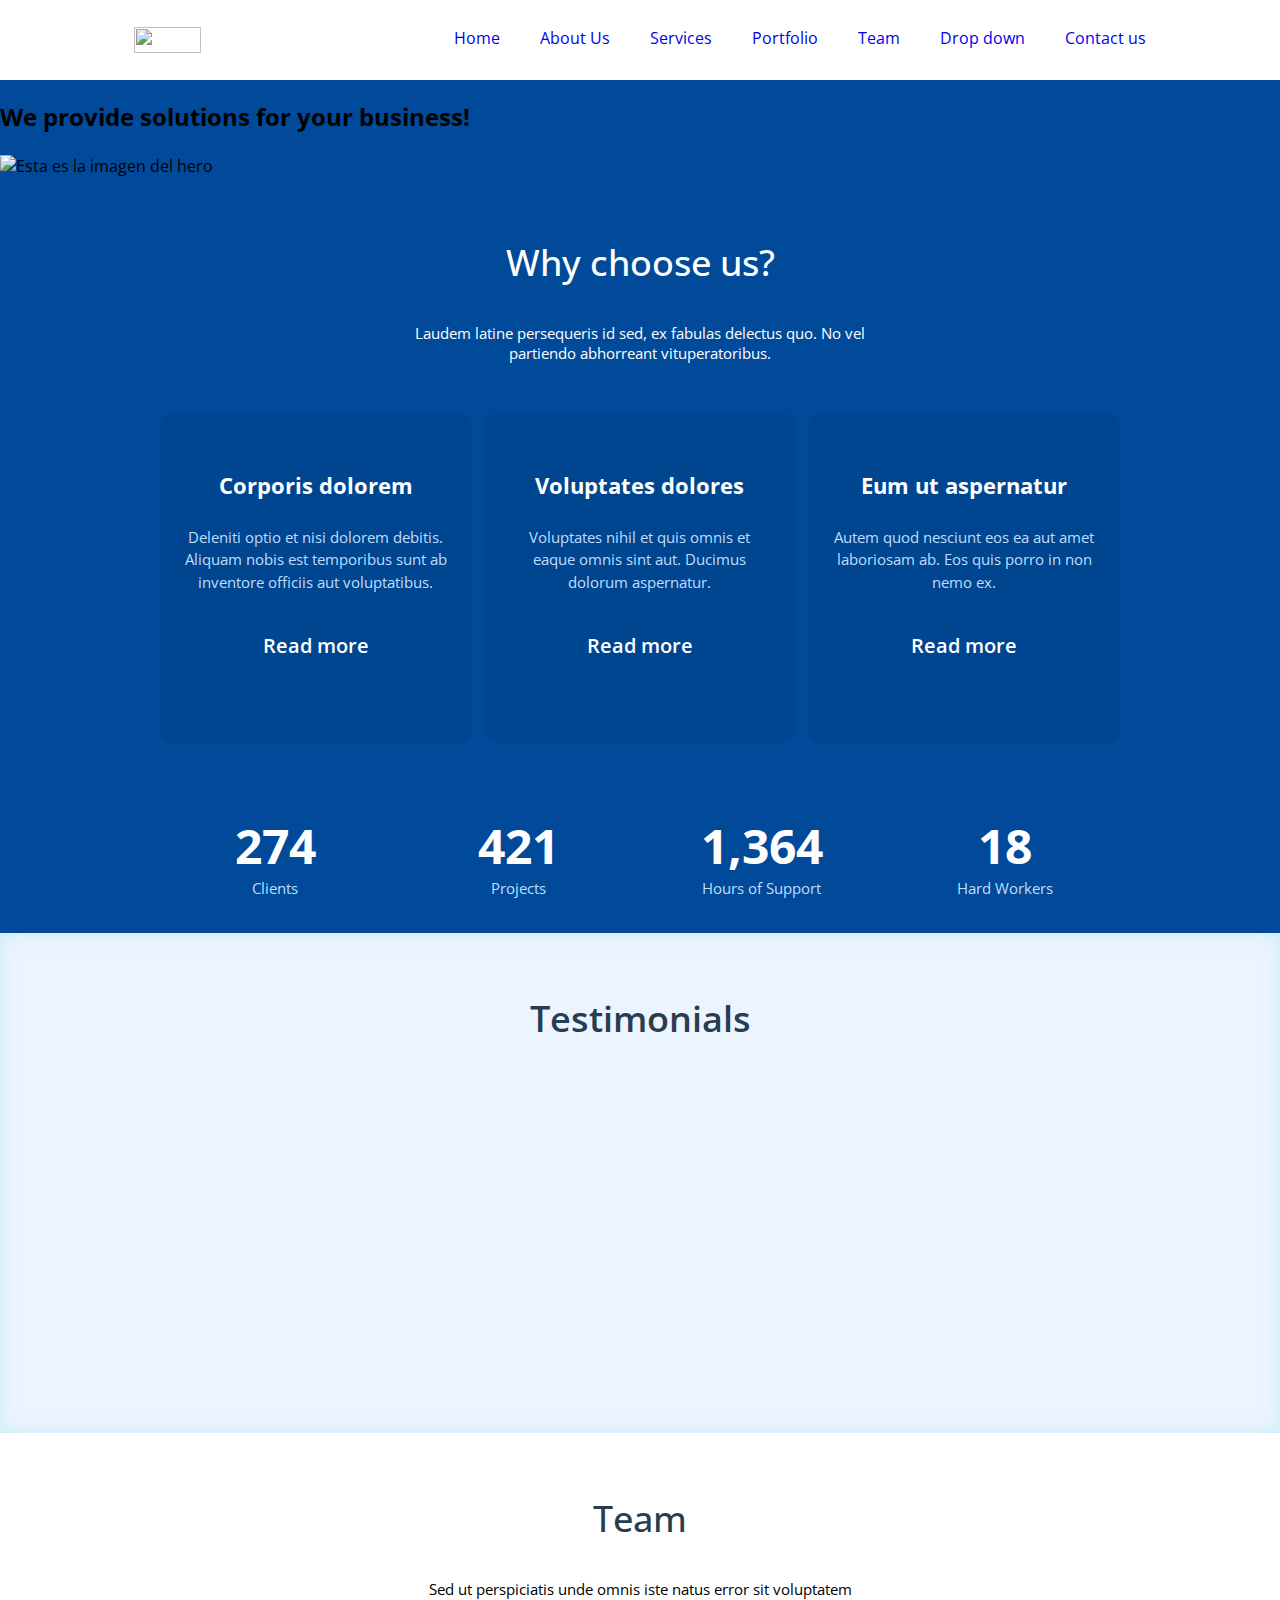
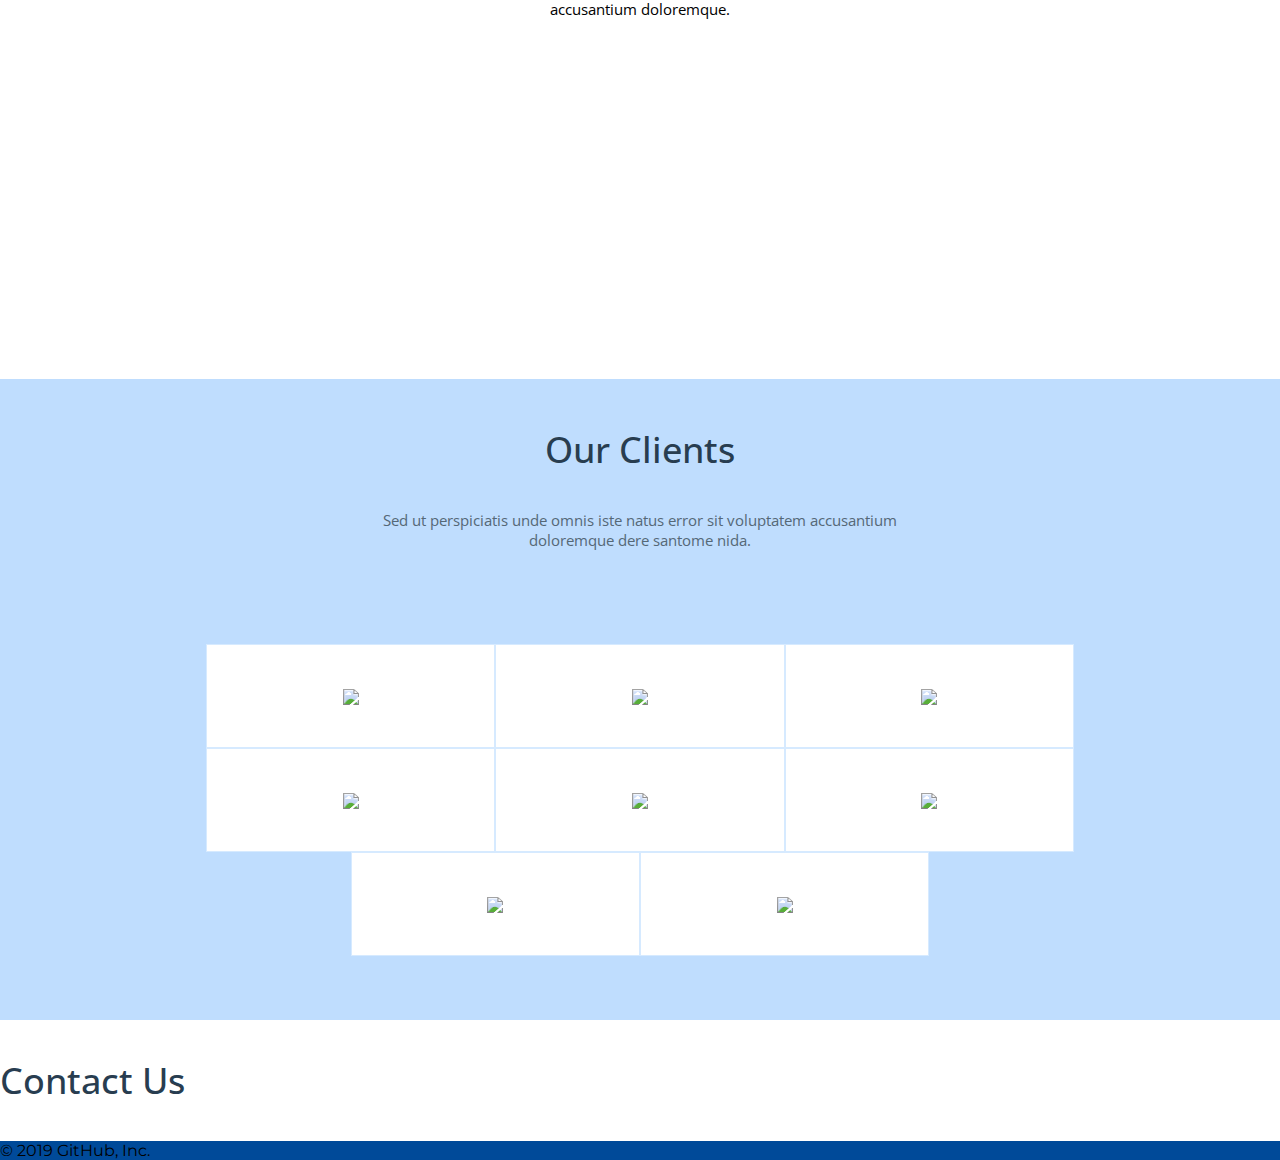
==== index.html @ 1ab06335 "Trabajando en el hero, Cree carpeta estilos y de section para organizar info" ====
<!DOCTYPE html>
<html lang="es">

<head>
    <meta charset="UTF-8">
    <meta name="viewport" content="width=device-width, initial-scale=1.0">
    <meta http-equiv="X-UA-Compatible" content="ie=edge">
    <link rel="stylesheet" href="style.css">
    <link rel="stylesheet" href="estilos/style.css">
    <script src="https://kit.fontawesome.com/dfe0c48ac4.js" crossorigin="anonymous"></script>
    <script src="https://kit.fontawesome.com/617ca25124.js" crossorigin="anonymous"></script>
    <script src="https://kit.fontawesome.com/dfe0c48ac4.js" crossorigin="anonymous"></script>
    <title>Tp Grupo 4</title>
</head>

<body>
    <!------------------------------------------------------------------------
                            SECCIÓN MENU!
       ------------------------------------------------------------------------->

    <header class="header">
        <nav>
            <img src="img/logo-tp.png">
            <ul class="menu">
                <li><a href="#">Home</a></li>
                <li><a href="#">About Us</a></li>
                <li><a href="#">Services</a></li>
                <li><a href="#">Portfolio</a></li>
                <li><a href="#">Team</a></li>
                <li><a href="#">Drop down</a></li>
                <li><a href="#">Contact us</a></li>
            </ul>
        </nav>
    </header>
    <!------------------------------------------------------------------------
                            SECCIÓN HERO/SLIDE
       ------------------------------------------------------------------------->
    <section class="primera-seccion">
        <h2>We provide <span>solutions</span> for your business!</h2>
        <div>
            <img src="img/intro-img.svg" alt="Esta es la imagen del hero">
        </div>
        
    </section>        
        
   <!------------------------------------------------------------------------
                        SECCIÓN WHY CHOOSE US
   ------------------------------------------------------------------------->

    <div class="whyUs">
        <h3>Why choose us?</h3>
        <p class="top">Laudem latine persequeris id sed, ex fabulas delectus quo. No vel partiendo abhorreant vituperatoribus.</p>
        <section class="card-container">
            <div class="card">
                <i class="fa fa-diamond"></i>
                <div class="body">
                    <h5>Corporis dolorem</h5>
                        <p>Deleniti optio et nisi dolorem debitis. Aliquam nobis est temporibus sunt ab inventore officiis aut voluptatibus.</p>
                        <a id="readmore" href="#">Read more</a>
                </div>
            </div>

            <div class="card">
                <i class="fa fa-language"></i>
                <div class="body">
                    <h5>Voluptates dolores</h5>
                    <p>Voluptates nihil et quis omnis et eaque omnis sint aut. Ducimus dolorum aspernatur.</p>
                    <a id="readmore" href="#">Read more</a>
                </div>
            </div>

            <div class="card">
                <i class="fa fa-object-group"></i>
                <div class="body">
                    <h5>Eum ut aspernatur</h5>
                    <p>Autem quod nesciunt eos ea aut amet laboriosam ab. Eos quis porro in non nemo ex.</p>
                    <a id="readmore" href="#">Read more</a>
                </div>
            </div>
        </section>

        <section class="numbers">
            <div id="arriba" class="stats">
                <p class="title">274</p>
                <p class="element">Clients</p>
            </div>
            <div id="arriba" class="stats">
                <p class="title">421</p>
                <p class="element">Projects</p>
            </div>
            <div id="abajo" class="stats">
                <p class="title">1,364</p>
                <p class="element">Hours of Support</p>
            </div>
            <div id="abajo" class="stats">
                <p class="title">18</p>
                <p class="element">Hard Workers</p>
            </div>
        </section>

    </div>

<!------------------------------------------------------------------------
                        SECCIÓN TESTIMONIALS
   ------------------------------------------------------------------------->
    <div class="testimonials">
        <h3>Testimonials</h3>

        <div id="text-card">

        </div>
    </div>





<!------------------------------------------------------------------------
                        SECCIÓN TEAM
------------------------------------------------------------------------->
    <div class="team">
        <h3>Team</h3>
        <p class="top">Sed ut perspiciatis unde omnis iste natus error sit voluptatem accusantium doloremque.</p>
        
        <section class="team-section">
            <div id="sup" class="image1">
                <div class="overlay">
                    <div class="info">
                        <h4>Ben Affleck</h4>
                        <p>Chief Executive Officer</p>
                        <div class="icon-container">
                            <div class="icon">
                                <a href="#"><i class="fab fa-twitter"></i></a>
                            </div>
                            <div class="icon">
                                <a href="#"><i class="fab fa-facebook-f"></i></a>
                            </div>
                            <div class="icon">
                                <a href="#"><i class="fab fa-google-plus-g"></i></a>
                            </div>
                            <div class="icon">
                                <a href="#"><i class="fab fa-linkedin-in"></i></a>
                            </div>
                        </div>
                    </div>
                </div>
            </div>
            <div id="sup" class="image2">
                <div class="overlay">
                    <div class="info">
                        <h4>Christian Bale</h4>
                        <p>Product Manager</p>
                        <div class="icon-container">
                            <div class="icon">
                                <a href="#"><i class="fab fa-twitter"></i></a>
                            </div>
                            <div class="icon">
                                <a href="#"><i class="fab fa-facebook-f"></i></a>
                            </div>
                                <div class="icon">
                            <a href="#"><i class="fab fa-google-plus-g"></i></a>
                            </div>
                            <div class="icon">
                                <a href="#"><i class="fab fa-linkedin-in"></i></a>
                            </div>
                        </div>
                    </div>
                </div>
            </div>
            <div id="bottom" class="image3">
                <div class="overlay">
                    <div class="info">
                        <h4>Michael Keaton</h4>
                        <p>CTO</p>
                        <div class="icon-container">
                            <div class="icon">
                                <a href="#"><i class="fab fa-twitter"></i></a>
                            </div>
                            <div class="icon">
                                <a href="#"><i class="fab fa-facebook-f"></i></a>
                            </div>
                            <div class="icon">
                                <a href="#"><i class="fab fa-google-plus-g"></i></a>
                            </div>
                            <div class="icon">
                                <a href="#"><i class="fab fa-linkedin-in"></i></a>
                            </div>
                        </div>
                    </div>
                </div>
            </div>
            <div id="bottom" class="image4">
                <div class="overlay">
                    <div class="info">
                        <h4>Adam West</h4>
                        <p>Accountant</p>
                        <div class="icon-container">
                            <div class="icon">
                                <a href="#"><i class="fab fa-twitter"></i></a>
                            </div>
                            <div class="icon">
                                <a href="#"><i class="fab fa-facebook-f"></i></a>
                            </div>
                            <div class="icon">
                                <a href="#"><i class="fab fa-google-plus-g"></i></a>
                            </div>
                            <div class="icon">
                                <a href="#"><i class="fab fa-linkedin-in"></i></a>
                            </div>
                        </div>
                    </div>
                </div>
            </div>
        </section>
    </div>


    <!------------------------------------------------------------------------
                        SECCIÓN OUR CLIENTS
   -------------------------------------------------------------------------> 
   <div class="our">
        <h3 class="style-h3">Our Clients
        </h3>
        <p class="pclients">Sed ut perspiciatis unde omnis iste natus error sit voluptatem accusantium <br>
            doloremque dere santome nida.</p>

        <div class="clientslog">
            <div class="logo-cliente"><img src="img/client-1.png"></div>
            <div class="logo-cliente"><img src="img/client-2.png"></div>
            <div class="logo-cliente"><img src="img/client-3.png"></div>
            <div class="logo-cliente"><img src="img/client-3.png"></div>
            <div class="logo-cliente"><img src="img/client-4.png"></div>
            <div class="logo-cliente"><img src="img/client-5.png"></div>
            <div class="logo-cliente"><img src="img/client-6.png"></div>
            <div class="logo-cliente"><img src="img/client-6.png"></div>
        </div>

    </div>

    <!-----------------------------------------------------------------------
                        SECCIÓN Contact Us
   ------------------------------------------------------------------------->
   <div class="contact">
        <h3 class="style-h3"> Contact Us</h3>
            </div>
        
            
        
        </body>
        
        </html>
            <!------------------------------------------------------------------------
                        SECCIÓN FOOTER
   ------------------------------------------------------------------------->
   <!-----------------------------------------------
       <footer>
                <section class="parte1">
                    <div class="columna1">
                        <h2>WAYNE</h2>
                        <p>Cras fermentum odio eu feugiat lide par naso tierra. Justo eget nada terra videa magna derita
                            valies
                            darta donna mare fermentum iaculis eu non diam phasellus. Scelerisque felis imperdiet proin
                            fermentum leo. Amet volutpat consequat mauris nunc congue.
                        </p>
                    </div>
                    <div class="columna2">
                        <h3>USEFUL LINKS</h3>
                        <ul>
                            <a href="#">
                                <li>Home</li>
                            </a>
                            <a href="#">
                                <li>About us</li>
                            </a>
                            <a href="#">
                                <li>Services</li>
                            </a>
                            <a href="#">
                                <li>Terms of service</li>
                            </a>
                            <a href="#">
                                <li>Privacy policy</li>
                            </a>
                        </ul>
                    </div>
                </section>
                <section class="parte2">
                    <div class="columna3">
                        <h3>CONTACT US</h3>
                        <p>A108 Adam Street <br>
                            New York, NY 535022 <br>
                            United States <br>
                            <span>Phone:</span> +1 5589 55488 55 <br>
                            <span>Email:</span> info@example.com</p>
                        <div class="image">
                            <div class="icon">
                                <i class="fab fa-twitter"></i>
                            </div>
                            <div class="icon">
                                <i class="fab fa-facebook-f"></i>
                            </div>
                            <div class="icon">
                                <i class="fab fa-instagram"></i>
                            </div>
                            <div class="icon">
                                <i class="fab fa-google-plus-g"></i>
                            </div>
                            <div class="icon">
                                <i class="fab fa-linkedin-in"></i>
                            </div>
                        </div>
                    </div>
                    <div class="columna4">
                        <h3>OUR NEWSLETTER</h3>
                        <p>Tamen quem nulla quae legam multos aute sint culpa legam noster magna veniam enim veniam
                            illum dolore
                            legam minim quorum culpa amet magna export quem marada parida nodela caramase seza.
                        </p>
                        <form action="suscribe.html" method="post">
                            <label for id="suscription">
                                <input><input id="suscription" type="submit" class="submit-button" value="Subscribe"
                                    name="Subscribe">
                        </form>
                    </div>
                </section>
            </footer>
            <div class="copyright">
                <p> © Copyright <span>Wayne Enterprises.</span> All Rights Reserved <br> Designed by ...
                </p>
            </div>
             </footer>
---------------------------->
</body>

</html>
© 2019 GitHub, Inc.
---- style.css ----
@charset "UTF-8";
@import url("https://fonts.googleapis.com/css?family=Montserrat:100,100i,200,200i,300,300i,400,400i,500,500i,600,600i,700,700i,800,800i,900,900i&display=swap");
@import url("https://fonts.googleapis.com/css?family=Open+Sans:400,600,700&display=swap");
* {
  font-family: 'Montserrat', sans-serif;
  font-family: 'Open Sans', sans-serif;
}

body {
  font-family: 'Montserrat', sans-serif;
  padding: 0;
  margin: 0;
}

/*------------------------------------------------------------------------
                            SECCIÓN header
-------------------------------------------------------------------------*/
.header {
  color: #004289;
  background-color: #fff;
  height: 80px;
}

.header .menu {
  list-style-type: none;
  padding: 0;
  margin: 0;
  /*Flex a los elementos li, para que se ubiquen uno al lado del otro y sean flexibles. Pero tambien le tengo que decir display flex a mi nav , para que la img que está conenida por nav se alinea tambien junto con las listas*/
  display: -webkit-box;
  display: -ms-flexbox;
  display: flex;
}

.header .menu li {
  padding: 20px;
  /* No aplico un font-weight porque 
            la medida estandar utilizada es de 500, la cual se 
            le aplica por defecto */
  /*a:visited {
                    color: $color-azul; 
                    /*REVISAR ESTO PORQUE NO SE APLICA EL HOVER Y EL VISITED
                }*/
}

.header .menu li a {
  text-decoration: none;
}

.header .menu li a:hover {
  color: #007BFF;
}

.header .menu a:visited {
  color: #004289;
}

/*tampoco le doy display:flex al header porque no me ubica en flex a los elementos a contenidos en li. por lo tanto tengo que asignar el display li a la class"menu" la cual contiene a mis elementos li a{*/
nav {
  /*Flex*/
  display: -webkit-box;
  display: -ms-flexbox;
  display: flex;
  -ms-flex-pack: distribute;
      justify-content: space-around;
  padding: 7px;
  /*Le doy display flex a mi nav para que img pueda ser ubicado al lado de los li*/
}

nav img {
  height: 26px;
  width: 67px;
  padding: 20px;
}

/*------------------------------------------------------------------------
                            SECCIÓN WHY CHOOSE US
-------------------------------------------------------------------------*/
.whyUs {
  background-color: #004A99;
  color: #fff;
  text-align: center;
  padding-top: 25px;
}

.whyUs h3 {
  font-size: 36px;
  font-weight: 600;
}

.whyUs .top {
  font-size: 15px;
  padding-left: 30%;
  padding-right: 30%;
}

.whyUs .card-container {
  padding: 35px 12%;
  display: -webkit-box;
  display: -ms-flexbox;
  display: flex;
  -webkit-box-pack: justify;
      -ms-flex-pack: justify;
          justify-content: space-between;
  -webkit-box-align: start;
      -ms-flex-align: start;
          align-items: flex-start;
}

.whyUs .card-container .card {
  width: 300px;
  height: 280px;
  border-radius: 5%;
  background-color: #00458f;
  margin-left: 5px;
  margin-right: 5px;
  padding: 35px 25px 15px;
  display: -webkit-box;
  display: -ms-flexbox;
  display: flex;
  -webkit-box-orient: vertical;
  -webkit-box-direction: normal;
      -ms-flex-direction: column;
          flex-direction: column;
  font-family: "Open Sans", sans-serif;
}

.whyUs .card-container .card i {
  color: #BFDDFE;
  font-size: 48px;
}

.whyUs .card-container .card .body {
  display: -webkit-box;
  display: -ms-flexbox;
  display: flex;
  -webkit-box-orient: vertical;
  -webkit-box-direction: normal;
      -ms-flex-direction: column;
          flex-direction: column;
  -ms-flex-pack: distribute;
      justify-content: space-around;
}

.whyUs .card-container .card .body h5 {
  font-size: 22px;
  margin-top: 1em;
  margin-bottom: 0.5em;
}

.whyUs .card-container .card .body p {
  font-size: 15px;
  font-weight: 400;
  line-height: 22.5px;
  color: #BFDDFE;
  margin-bottom: 1em;
}

.whyUs .card-container .card .body #readmore {
  display: block;
  font-weight: 600;
  font-size: 20px;
  color: #fff;
  line-height: 35px;
  margin-top: 1em;
  margin-bottom: 0.5em;
  text-decoration: none;
}

.whyUs .card:hover {
  background-color: #003B7A;
}

.whyUs .card:hover #readmore {
  display: block;
  margin-left: auto;
  margin-right: auto;
  width: 40%;
  border-bottom: 2px solid #004A99;
}

.whyUs .card:hover #readmore:hover {
  border-bottom: 2px solid #fff;
}

.whyUs .numbers {
  padding: 35px 12%;
  display: -webkit-box;
  display: -ms-flexbox;
  display: flex;
  -webkit-box-pack: justify;
      -ms-flex-pack: justify;
          justify-content: space-between;
  -webkit-box-align: start;
      -ms-flex-align: start;
          align-items: flex-start;
}

.whyUs .numbers .stats {
  -webkit-box-flex: 1;
      -ms-flex: 1;
          flex: 1;
}

.whyUs .numbers .stats .title {
  font-weight: 700;
  font-size: 48px;
  color: #fff;
  margin: 0;
}

.whyUs .numbers .stats .element {
  font-size: 15px;
  color: #BFDDFE;
  margin: 0;
}

/*------------------------------------------------------------------------
                            SECCIÓN TESTIMONIALS
-------------------------------------------------------------------------*/
.testimonials {
  background-color: #ECF5FF;
  text-align: center;
  height: 450px;
  padding-top: 25px;
  padding-bottom: 25px;
  -webkit-box-shadow: 0 0 20px 0 rgba(194, 232, 247, 0.767) inset;
          box-shadow: 0 0 20px 0 rgba(194, 232, 247, 0.767) inset;
  position: relative;
  -webkit-user-select: none;
     -moz-user-select: none;
      -ms-user-select: none;
          user-select: none;
}

.testimonials input {
  display: none;
}

.testimonials h3 {
  font-size: 36px;
  font-weight: 600;
  color: #283D50;
  margin-bottom: 0.1em;
}

.testimonials .slide-img {
  position: absolute;
  left: 15%;
  z-index: -1;
}

.testimonials #nav-dots {
  width: 100%;
  height: 80px;
  top: 400px;
  left: 0px;
  position: absolute;
  display: inline-block;
  text-align: center;
  z-index: 99;
  cursor: default;
}

.testimonials #nav-dots .dots {
  width: 25px;
  height: 25px;
  margin: 0 3px;
  background-color: rgba(138, 136, 136, 0.685);
  border-radius: 100%;
  position: relative;
  display: inline-block;
  cursor: pointer;
}

.testimonials #i1:checked ~ #one, .testimonials #i2:checked ~ #two, .testimonials #i3:checked ~ #three, .testimonials #i4:checked ~ #four, .testimonials #i5:checked ~ #five {
  display: block;
  z-index: 99;
}

.testimonials #i1:checked ~ #nav-dots #dot1,
.testimonials #i2:checked ~ #nav-dots #dot2,
.testimonials #i3:checked ~ #nav-dots #dot3,
.testimonials #i4:checked ~ #nav-dots #dot4,
.testimonials #i5:checked ~ #nav-dots #dot5 {
  background-color: #007BFF;
}

/*------------------------------------------------------------------------
                            SECCIÓN TEAM
-------------------------------------------------------------------------*/
.team {
  background-color: #fff;
  text-align: center;
  padding-top: 25px;
  padding-bottom: 25px;
}

.team h3 {
  font-size: 36px;
  font-weight: 600;
  color: #283D50;
}

.team .top {
  font-size: 15px;
  padding-left: 30%;
  padding-right: 30%;
}

.team .team-section {
  padding: 35px 210px;
  display: -webkit-box;
  display: -ms-flexbox;
  display: flex;
  -webkit-box-pack: justify;
      -ms-flex-pack: justify;
          justify-content: space-between;
  -webkit-box-align: start;
      -ms-flex-align: start;
          align-items: flex-start;
}

.team .team-section .image1,
.team .team-section .image2,
.team .team-section .image3,
.team .team-section .image4 {
  width: 250px;
  height: 250px;
  border-radius: 50%;
  background-size: cover;
  overflow: hidden;
  z-index: 1;
  font-family: "Open Sans", sans-serif;
}

.team .team-section .image1 {
  background-image: url("img/team-01.jpg");
}

.team .team-section .image2 {
  background-image: url("img/team-02.jpg");
}

.team .team-section .image3 {
  background-image: url("img/team-03.jpg");
}

.team .team-section .image4 {
  background-image: url("img/team-04.jpg");
}

.team .team-section .overlay {
  height: 100%;
  border-radius: 50%;
  background-image: -webkit-gradient(linear, left top, left bottom, from(rgba(15, 94, 173, 0.616)), to(rgba(15, 94, 173, 0.616)));
  background-image: linear-gradient(rgba(15, 94, 173, 0.616), rgba(15, 94, 173, 0.616));
  display: -webkit-box;
  display: -ms-flexbox;
  display: flex;
  z-index: 2;
  -webkit-box-pack: center;
      -ms-flex-pack: center;
          justify-content: center;
  -webkit-box-align: center;
      -ms-flex-align: center;
          align-items: center;
  color: #fff;
  visibility: hidden;
  opacity: 0;
  -webkit-transition: visibility 0.5s, opacity 0.5s linear;
  transition: visibility 0.5s, opacity 0.5s linear;
}

.team .team-section .overlay .info {
  -webkit-transform: translateY(300px);
          transform: translateY(300px);
  -webkit-transition: -webkit-transform 0.5s;
  transition: -webkit-transform 0.5s;
  transition: transform 0.5s;
  transition: transform 0.5s, -webkit-transform 0.5s;
}

.team .team-section .overlay .info h4 {
  padding-top: 0;
  margin-top: 0;
  padding-bottom: 0;
  margin-bottom: 0;
}

.team .team-section .overlay .info p {
  padding-top: 0;
  margin-top: 0;
  font-style: italic;
  font-size: 15px;
}

.team .team-section .overlay .info .icon-container {
  display: -webkit-box;
  display: -ms-flexbox;
  display: flex;
  -webkit-box-pack: center;
      -ms-flex-pack: center;
          justify-content: center;
  -webkit-box-align: center;
      -ms-flex-align: center;
          align-items: center;
  color: #fff;
}

.team .team-section .overlay .info .icon-container .icon {
  width: 15px;
  height: 15px;
  padding-left: 8px;
  padding-right: 8px;
}

.team .team-section .overlay .info .icon-container .icon a:hover {
  color: #0062CC;
}

.team .team-section .overlay .info .icon-container a:link {
  text-decoration: none;
  color: #fff;
}

.team .team-section .overlay .info .icon-container a:visited {
  text-decoration: none;
  color: #fff;
}

.team .image1:hover .overlay,
.team .image2:hover .overlay,
.team .image3:hover .overlay,
.team .image4:hover .overlay {
  visibility: visible;
  opacity: 1;
}

.team .image1:hover .overlay .info,
.team .image2:hover .overlay .info,
.team .image3:hover .overlay .info,
.team .image4:hover .overlay .info {
  -webkit-transform: translateX(0);
          transform: translateX(0);
}

/*------------------------------------------------------------------------
                            SECCIÓN OUR CLIENTS
-------------------------------------------------------------------------*/
.our {
  background-color: #BFDDFE;
  text-align: center;
  padding-top: 10px;
}

.our .style-h3 {
  font-size: 36px;
  color: #283d50;
  text-align: center;
  font-weight: 500;
  position: relative;
}

.our .pclients {
  text-align: center;
  margin: auto;
  font-size: 15px;
  padding-bottom: 30px;
  color: #556877;
  width: 50%;
}

.clientslog {
  padding: 64px 0;
  display: flex;
  justify-content: center;
  align-items: center;
  overflow: hidden;
  flex-wrap: wrap;
  width: 90%;
  margin: 0 auto;
}

.clientslog .logo-cliente {
  padding: 40px;
  flex-basis: 18%;
  border: 1px solid #d6eaff;
  background: #fff;
}
.clientslog .logo-cliente img {
  max-width: 100%;
  max-height: 64px;

}

.our .clientslog .logo-cliente img {
  vertical-align: middle;
  border-style: none;
}
/*------------------------------------------------------------------------
                            SECCIÓN Contact us
-------------------------------------------------------------------------*/
.contact {
  background-color: #fff;
  text-align: center;
  display: -webkit-box;
  display: -ms-flexbox;
  display: flex;
  -webkit-box-align: center;
      -ms-flex-align: center;
          align-items: center;
}

/*------------------------------------------------------------------------
                            SECCIÓN FOOTER
-------------------------------------------------------------------------*/
/* - El div "wayne" deberia empezar un poco mas abajo, en sentido vertical, que los demas. 
Un margin-top o un display: flex, flex-direction: column, justify-content: center, serian posibles soluciones
- Si le quitamos el width de 40% al div de contact us, nos evitamos el problema de que los iconos se achiquen y pierdan la forma
redonda al achicar la pantalla
- El input esta un poco angosto. Yo haria que label fuera flex, y le daria al input type email flex 2, y al input submit flex 1 para que siempre
ocupen el 100% del label y se vean mas anchos. Esto tambien soluciona el problema de que se pongan uno debajo del otro en algunas resoluciones. 
- En resoluciones de entre 600 y 900px, las columnas 1 y 2, y las columnas 3 y 4, se ven muy juntas entre si. Quiza un margin en
la media query pueda ser una solucion sencilla. En esa misma resolucion, hay muy poco aire en la caja en el bottom. Un padding 
haria que se viera mucho mejor. 
- Atencion a los iconos en resoluciones menores a 600px: no deberian ocupar el 100% del ancho, sino quedar ubicados a la izquierda
- El CSS en general esta desordenado: es bueno escribirlo en el mismo orden que el HTML, asi es mas rapido ubicar donde se encuentra
el estilo de un elemento en particular. 
*/
/*
body {
    margin: 0
}
footer {
    color: white;
    background-color: #004A99;
    height: 300px;
    font-family: 'Montserrat', sans-serif;
    font-size: 14px;
    padding: 8px 10px;
    display: flex;
    line-height: 1.5;
    margin-left: 10%;
    margin-right: 10%;
}
.parte1 {
    display: flex;
    flex: 1;
}
.parte2 {
    display: flex;
    flex: 1;
}
h2 {
    margin-top: 5%;
    font-size: 36px;
    font-weight: 400;
    line-height: 40px;
    margin-bottom: 0;
}
section {
    display: flex;
    justify-content: space-evenly;
}
.columna1 {
    width: 80%;
}
.columna3 {
    width: 40%;
}
.image {
    color: white;
    display: flex;
    justify-content: left;
    padding-right: 0%;
}
.icon {
    width: 35px;
    height: 35px;
    background-color: #007BFF;
    border-radius: 50%;
    display: flex;
    justify-content: center;
    align-items: center;
    margin-right: 8px;
}
.icon:hover {
    background-color: #0062CC;
}
.columna4 {
    width: 53%;
    letter-spacing: 0.001em;
}
span {
    font-weight: bold;
}
.copyright {
    background-color: #00428A;
    height: 150px;
}
ul {
    padding: 0;
    list-style-type: none;
    line-height: 2;
}
a:link {
    text-decoration: none;
    color: $color2;
}
a:visited {
    text-decoration: none;
    color: $color2;
    }
input {
    border: none;
    padding: 0;
    height: 33px;
}
.submit-button {
    background-color: #007BFF;
    border: none;
    padding: 0;
    height: 33px;
    width: 90px;
    color: #fff;
}
input[type=submit]:hover {
    background-color: #0062CC;
}
.copyright {
    background-color: #00428A;
    font-family: 'Montserrat', sans-serif;
    color: #fff;
    font-size: 15px;
    height: 150px;
    display: flex;
    justify-content: center;
    align-items: center;
    text-align: center;
}
@media (min-width: 601px) and (max-width: 900px) {
    footer {
        display: flex;
        flex-direction: column;
    }
}
.parte1 {
    display: flex;
}
.columna1 {
    flex: 1;
}
.columna2 {
    flex: 1;
}
.parte2 {
    display: flex;
    flex: 1;
}
.columna3 {
    flex: 1;
}
.columna4 {
    flex: 1;
}
.copyright {
    height: 100%;
}
input,
.s {
    height: 33px;
}
@media (max-width: 600px) {
    footer {
        display: flex;
        flex-direction: column;
        font-size: smaller;
        height: 100%;
    }
    .parte1 {
        flex-wrap: wrap;
    }
    .parte2 {
        flex-wrap: wrap;
    }
    .Columna1 {
        width: 100%;
    }
    .Columna2 {
        width: 100%;
    }
    .Columna3 {
        width: 100%;
    }
    .Columna4 {
        width: 100%;
    }
    .copyright {
        font-size: 11px;
        height: 100%;
    }
}
.copyright span {
    font-weight: bold
}
*/
/*------------------------------------------------------------------------
                            SECCIÓN RESPONSIVE
-------------------------------------------------------------------------*/
/*------------------------------------------------------------------------
                            MEDIA QUERY FOR WHY CHOOSE US
-------------------------------------------------------------------------*/
@media (max-width: 800px) {
  .whyUs {
    padding-left: 2%;
    padding-right: 2%;
  }
  .whyUs h3 {
    font-size: 36px;
    text-align: center;
    margin-bottom: 0;
  }
  .whyUs .top {
    font-size: 15px;
    text-align: center;
    padding-left: 25%;
    padding-right: 25%;
  }
  .whyUs .card-container {
    display: -webkit-box;
    display: -ms-flexbox;
    display: flex;
    -webkit-box-orient: vertical;
    -webkit-box-direction: normal;
        -ms-flex-direction: column;
            flex-direction: column;
    -webkit-box-align: center;
        -ms-flex-align: center;
            align-items: center;
    margin: 5px;
    padding-left: 15px;
    padding-right: 15px;
  }
  .whyUs .card-container .card {
    width: 90%;
    height: 100%;
    border-radius: 3%;
    margin: 15px;
    padding: 35px 35px 0;
    display: -webkit-box;
    display: -ms-flexbox;
    display: flex;
    -webkit-box-orient: vertical;
    -webkit-box-direction: normal;
        -ms-flex-direction: column;
            flex-direction: column;
    font-family: "Open Sans", sans-serif;
  }
  .whyUs .card-container .card .body {
    padding: 0.2em 0.1em 0.1em 0.5em;
    margin: 1em;
  }
  .whyUs .card-container .card .body h5 {
    font-size: 22px;
    margin-top: 0.5em;
    margin-bottom: 0;
  }
  .whyUs .card-container .card .body p {
    font-size: 15px;
    font-weight: 400;
    color: #BFDDFE;
    margin-bottom: 0;
    padding-bottom: 0;
  }
  .whyUs .card-container .card .body #readmore {
    display: block;
    font-weight: 600;
    font-size: 20px;
    color: #fff;
    margin-top: 0.1em;
    margin-bottom: 0;
    text-decoration: none;
  }
  .whyUs .card:hover #readmore {
    width: 25%;
  }
}

@media (max-width: 600px) {
  .whyUs .card-container .card:hover #readmore {
    width: 35%;
  }
}

@media (max-width: 800px) {
  .whyUs .numbers {
    padding: 35px 10%;
    display: -webkit-box;
    display: -ms-flexbox;
    display: flex;
    -webkit-box-pack: justify;
        -ms-flex-pack: justify;
            justify-content: space-between;
    -webkit-box-align: start;
        -ms-flex-align: start;
            align-items: flex-start;
    -ms-flex-wrap: wrap;
        flex-wrap: wrap;
  }
  .whyUs .numbers #arriba {
    -ms-flex-preferred-size: 40%;
        flex-basis: 40%;
  }
  .whyUs .numbers #abajo {
    -ms-flex-preferred-size: 40%;
        flex-basis: 40%;
  }
  .whyUs .numbers .stats .title {
    font-weight: 700;
    font-size: 48px;
    color: #fff;
    margin: 0;
  }
  .whyUs .numbers .stats .element {
    font-size: 15px;
    color: #BFDDFE;
    margin: 0;
  }
}

/*------------------------------------------------------------------------
                            MEDIA QUERY TABLET FOR TEAM
-------------------------------------------------------------------------*/
@media (min-width: 801px) and (max-width: 1024px) {
  .team {
    padding-bottom: 0.1em;
  }
  .team h3 {
    margin-top: 0.1em;
    margin-bottom: 0.1em;
  }
  .team .top {
    padding-left: 25%;
    padding-right: 25%;
  }
  .team .team-section {
    padding-left: 1.4em;
    padding-right: 1.4em;
    display: -webkit-box;
    display: -ms-flexbox;
    display: flex;
    -webkit-box-pack: justify;
        -ms-flex-pack: justify;
            justify-content: space-between;
    -ms-flex-wrap: nowrap;
        flex-wrap: nowrap;
  }
  .team .image1, .team .image2, .team .image3, .team .image4 {
    height: 200px;
    height: 200px;
    padding: 0.1em;
  }
}

@media (min-width: 601px) and (max-width: 800px) {
  .team {
    padding-bottom: 0.1em;
  }
  .team h3 {
    margin-top: 0.1em;
    margin-bottom: 0.1em;
  }
  .team .top {
    padding-left: 25%;
    padding-right: 25%;
  }
  .team .team-section {
    padding-left: 1.4em;
    padding-right: 1.4em;
    display: -webkit-box;
    display: -ms-flexbox;
    display: flex;
    -ms-flex-wrap: wrap;
        flex-wrap: wrap;
  }
  .team .team-section #sup {
    -ms-flex-preferred-size: 47%;
        flex-basis: 47%;
    margin-bottom: 1em;
  }
  .team .team-section #bottom {
    -ms-flex-preferred-size: 47%;
        flex-basis: 47%;
  }
  .team .team-section .image1, .team .team-section .image2, .team .team-section .image3, .team .team-section .image4 {
    height: 315px;
  }
}

/*------------------------------------------------------------------------
                            MEDIA QUERY CEL FOR TEAM
-------------------------------------------------------------------------*/
@media (max-width: 600px) {
  .team {
    padding-bottom: 0.1em;
  }
  .team h3 {
    margin-top: 0.1em;
    margin-bottom: 0.1em;
  }
  .team .top {
    padding-left: 25%;
    padding-right: 25%;
  }
  .team .team-section {
    padding-left: 0.1em;
    padding-right: 0.1em;
    display: -webkit-box;
    display: -ms-flexbox;
    display: flex;
    -webkit-box-pack: center;
        -ms-flex-pack: center;
            justify-content: center;
    -ms-flex-wrap: wrap;
        flex-wrap: wrap;
  }
  .team .team-section .image1, .team .team-section .image2, .team .team-section .image3, .team .team-section .image4 {
    width: 400px;
    height: 400px;
    margin-bottom: 0.5em;
  }
}
/*# sourceMappingURL=style.css.map */
---- estilos/style.css ----
@charset "UTF-8";
@import url("https://fonts.googleapis.com/css?family=Montserrat:100,100i,200,200i,300,300i,400,400i,500,500i,600,600i,700,700i,800,800i,900,900i&display=swap");
@import url("https://fonts.googleapis.com/css?family=Open+Sans:400,600,700&display=swap");
* {
  font-family: 'Montserrat', sans-serif;
  font-family: 'Open Sans', sans-serif;
}

body {
  background-color: #004A99;
  font-family: 'Montserrat', sans-serif;
  padding: 0;
  margin: 0;
}

/*------------------------------------------------------------------------
                            SECCIÓN header
-------------------------------------------------------------------------*/
.header {
  color: #004289;
  background-color: #fff;
  height: 80px;
}

.header .menu {
  list-style-type: none;
  padding: 0;
  margin: 0;
  /*Flex a los elementos li, para que se ubiquen uno al lado del otro y sean flexibles. Pero tambien le tengo que decir display flex a mi nav , para que la img que está conenida por nav se alinea tambien junto con las listas*/
  display: -webkit-box;
  display: -ms-flexbox;
  display: flex;
}

.header .menu li {
  padding: 20px;
  /* No aplico un font-weight porque 
            la medida estandar utilizada es de 500, la cual se 
            le aplica por defecto */
  /*a:visited {
                    color: $color-azul; 
                    /*REVISAR ESTO PORQUE NO SE APLICA EL HOVER Y EL VISITED
                }*/
}

.header .menu li a {
  text-decoration: none;
}

.header .menu li a:hover {
  color: #007BFF;
}

.header .menu a:visited {
  color: #004289;
}

/*tampoco le doy display:flex al header porque no me ubica en flex a los elementos a contenidos en li. por lo tanto tengo que asignar el display li a la class"menu" la cual contiene a mis elementos li a{*/
nav {
  /*Flex*/
  display: -webkit-box;
  display: -ms-flexbox;
  display: flex;
  -ms-flex-pack: distribute;
      justify-content: space-around;
  padding: 7px;
  /*Le doy display flex a mi nav para que img pueda ser ubicado al lado de los li*/
}

nav img {
  height: 26px;
  width: 67px;
  padding: 20px;
}

/*------------------------------------------------------------------------
                            SECCIÓN WHY CHOOSE US
-------------------------------------------------------------------------*/
.whyUs {
  background-color: #004A99;
  color: #fff;
  text-align: center;
  padding-top: 25px;
}

.whyUs h3 {
  font-size: 36px;
  font-weight: 500;
}

.whyUs .top {
  font-size: 15px;
  padding-left: 30%;
  padding-right: 30%;
}

.whyUs .card-container {
  padding: 35px 12%;
  display: -webkit-box;
  display: -ms-flexbox;
  display: flex;
  -webkit-box-pack: justify;
      -ms-flex-pack: justify;
          justify-content: space-between;
  -webkit-box-align: start;
      -ms-flex-align: start;
          align-items: flex-start;
}

.whyUs .card-container .card {
  width: 300px;
  height: 280px;
  border-radius: 5%;
  background-color: #00458f;
  margin-left: 5px;
  margin-right: 5px;
  padding: 35px 25px 15px;
  display: -webkit-box;
  display: -ms-flexbox;
  display: flex;
  -webkit-box-orient: vertical;
  -webkit-box-direction: normal;
      -ms-flex-direction: column;
          flex-direction: column;
  font-family: "Open Sans", sans-serif;
}

.whyUs .card-container .card i {
  color: #BFDDFE;
  font-size: 48px;
}

.whyUs .card-container .card .body {
  display: -webkit-box;
  display: -ms-flexbox;
  display: flex;
  -webkit-box-orient: vertical;
  -webkit-box-direction: normal;
      -ms-flex-direction: column;
          flex-direction: column;
  -ms-flex-pack: distribute;
      justify-content: space-around;
}

.whyUs .card-container .card .body h5 {
  font-size: 22px;
  margin-top: 1em;
  margin-bottom: 0.5em;
}

.whyUs .card-container .card .body p {
  font-size: 15px;
  font-weight: 400;
  line-height: 22.5px;
  color: #BFDDFE;
  margin-bottom: 1em;
}

.whyUs .card-container .card .body #readmore {
  display: block;
  font-weight: 600;
  font-size: 20px;
  color: #fff;
  line-height: 35px;
  margin-top: 1em;
  margin-bottom: 0.5em;
  text-decoration: none;
}

.whyUs .card:hover {
  background-color: #003B7A;
}

.whyUs .card:hover #readmore {
  display: block;
  margin-left: auto;
  margin-right: auto;
  width: 40%;
  border-bottom: 2px solid #004A99;
}

.whyUs .card:hover #readmore:hover {
  border-bottom: 2px solid #fff;
}

.whyUs .numbers {
  padding: 35px 12%;
  display: -webkit-box;
  display: -ms-flexbox;
  display: flex;
  -webkit-box-pack: justify;
      -ms-flex-pack: justify;
          justify-content: space-between;
  -webkit-box-align: start;
      -ms-flex-align: start;
          align-items: flex-start;
}

.whyUs .numbers .stats {
  -webkit-box-flex: 1;
      -ms-flex: 1;
          flex: 1;
}

.whyUs .numbers .stats .title {
  font-weight: 700;
  font-size: 48px;
  color: #fff;
  margin: 0;
}

.whyUs .numbers .stats .element {
  font-size: 15px;
  color: #BFDDFE;
  margin: 0;
}

/*------------------------------------------------------------------------
                            SECCIÓN TEAM
-------------------------------------------------------------------------*/
.team {
  background-color: #fff;
  text-align: center;
  padding-top: 25px;
  padding-bottom: 25px;
}

.team h3 {
  font-size: 36px;
  font-weight: 500;
}

.team .top {
  font-size: 15px;
  padding-left: 30%;
  padding-right: 30%;
}

.team .team-section {
  padding: 35px 210px;
  display: -webkit-box;
  display: -ms-flexbox;
  display: flex;
  -webkit-box-pack: justify;
      -ms-flex-pack: justify;
          justify-content: space-between;
  -webkit-box-align: start;
      -ms-flex-align: start;
          align-items: flex-start;
}

.team .team-section .image1,
.team .team-section .image2,
.team .team-section .image3,
.team .team-section .image4 {
  width: 250px;
  height: 250px;
  border-radius: 50%;
  background-size: cover;
  overflow: hidden;
  z-index: 1;
  font-family: "Open Sans", sans-serif;
}

.team .team-section .image1 {
  background-image: url("img/team-01.jpg");
}

.team .team-section .image2 {
  background-image: url("img/team-02.jpg");
}

.team .team-section .image3 {
  background-image: url("img/team-03.jpg");
}

.team .team-section .image4 {
  background-image: url("img/team-04.jpg");
}

.team .team-section .overlay {
  height: 100%;
  border-radius: 50%;
  background-image: -webkit-gradient(linear, left top, left bottom, from(rgba(15, 94, 173, 0.616)), to(rgba(15, 94, 173, 0.616)));
  background-image: linear-gradient(rgba(15, 94, 173, 0.616), rgba(15, 94, 173, 0.616));
  display: -webkit-box;
  display: -ms-flexbox;
  display: flex;
  z-index: 2;
  -webkit-box-pack: center;
      -ms-flex-pack: center;
          justify-content: center;
  -webkit-box-align: center;
      -ms-flex-align: center;
          align-items: center;
  color: #fff;
  visibility: hidden;
  opacity: 0;
  -webkit-transition: visibility 0.5s, opacity 0.5s linear;
  transition: visibility 0.5s, opacity 0.5s linear;
}

.team .team-section .overlay .info {
  -webkit-transform: translateY(300px);
          transform: translateY(300px);
  -webkit-transition: -webkit-transform 0.5s;
  transition: -webkit-transform 0.5s;
  transition: transform 0.5s;
  transition: transform 0.5s, -webkit-transform 0.5s;
}

.team .team-section .overlay .info h4 {
  padding-top: 0;
  margin-top: 0;
  padding-bottom: 0;
  margin-bottom: 0;
}

.team .team-section .overlay .info p {
  padding-top: 0;
  margin-top: 0;
  font-style: italic;
  font-size: 15px;
}

.team .team-section .overlay .info .icon-container {
  display: -webkit-box;
  display: -ms-flexbox;
  display: flex;
  -webkit-box-pack: center;
      -ms-flex-pack: center;
          justify-content: center;
  -webkit-box-align: center;
      -ms-flex-align: center;
          align-items: center;
  color: #fff;
}

.team .team-section .overlay .info .icon-container .icon {
  width: 15px;
  height: 15px;
  padding-left: 8px;
  padding-right: 8px;
}

.team .team-section .overlay .info .icon-container .icon a:hover {
  color: #0062CC;
}

.team .team-section .overlay .info .icon-container a:link {
  text-decoration: none;
  color: #fff;
}

.team .team-section .overlay .info .icon-container a:visited {
  text-decoration: none;
  color: #fff;
}

.team .image1:hover .overlay,
.team .image2:hover .overlay,
.team .image3:hover .overlay,
.team .image4:hover .overlay {
  visibility: visible;
  opacity: 1;
}

.team .image1:hover .overlay .info,
.team .image2:hover .overlay .info,
.team .image3:hover .overlay .info,
.team .image4:hover .overlay .info {
  -webkit-transform: translateX(0);
          transform: translateX(0);
}

/*------------------------------------------------------------------------
                            SECCIÓN OUR CLIENTS
-------------------------------------------------------------------------*/
.our {
  background-color: #BFDDFE;
  text-align: center;
  padding-top: 10px;
}

.style-h3 {
  font-size: 36px;
  color: #283d50;
  text-align: center;
  font-weight: 500;
  position: relative;
}

.pclients {
  text-align: center;
  margin: auto;
  font-size: 15px;
  padding-bottom: 30px;
  color: #556877;
  width: 50%;
}



.clientslog {
  padding: 64px 0;
  display: flex;
  justify-content: center;
  align-items: center;
  overflow: hidden;
  flex-wrap: wrap;
  width: 90%;
  margin: 0 auto;
}
.clientslog .logo-cliente {
  padding: 40px;
  flex-basis: 18%;
  border: 1px solid #d6eaff;
  background: #fff;
}
.clientslog .logo-cliente img {
  max-width: 100%;
  max-height: 64px;
}

img {
  vertical-align: middle;
  border-style: none;
}
/*------------------------------------------------------------------------
                            SECCIÓN Contact us
-------------------------------------------------------------------------*/
.contact {
  background-color: #fff;
  text-align: center;
  display: -webkit-box;
  display: -ms-flexbox;
  display: flex;
  -webkit-box-align: center;
      -ms-flex-align: center;
          align-items: center;
}

/*------------------------------------------------------------------------
                            SECCIÓN FOOTER
-------------------------------------------------------------------------*/
/* - El div "wayne" deberia empezar un poco mas abajo, en sentido vertical, que los demas. 
Un margin-top o un display: flex, flex-direction: column, justify-content: center, serian posibles soluciones
- Si le quitamos el width de 40% al div de contact us, nos evitamos el problema de que los iconos se achiquen y pierdan la forma
redonda al achicar la pantalla
- El input esta un poco angosto. Yo haria que label fuera flex, y le daria al input type email flex 2, y al input submit flex 1 para que siempre
ocupen el 100% del label y se vean mas anchos. Esto tambien soluciona el problema de que se pongan uno debajo del otro en algunas resoluciones. 
- En resoluciones de entre 600 y 900px, las columnas 1 y 2, y las columnas 3 y 4, se ven muy juntas entre si. Quiza un margin en
la media query pueda ser una solucion sencilla. En esa misma resolucion, hay muy poco aire en la caja en el bottom. Un padding 
haria que se viera mucho mejor. 
- Atencion a los iconos en resoluciones menores a 600px: no deberian ocupar el 100% del ancho, sino quedar ubicados a la izquierda
- El CSS en general esta desordenado: es bueno escribirlo en el mismo orden que el HTML, asi es mas rapido ubicar donde se encuentra
el estilo de un elemento en particular. 
*/
/*
body {
    margin: 0
}
footer {
    color: white;
    background-color: #004A99;
    height: 300px;
    font-family: 'Montserrat', sans-serif;
    font-size: 14px;
    padding: 8px 10px;
    display: flex;
    line-height: 1.5;
    margin-left: 10%;
    margin-right: 10%;
}
.parte1 {
    display: flex;
    flex: 1;
}
.parte2 {
    display: flex;
    flex: 1;
}
h2 {
    margin-top: 5%;
    font-size: 36px;
    font-weight: 400;
    line-height: 40px;
    margin-bottom: 0;
}
section {
    display: flex;
    justify-content: space-evenly;
}
.columna1 {
    width: 80%;
}
.columna3 {
    width: 40%;
}
.image {
    color: white;
    display: flex;
    justify-content: left;
    padding-right: 0%;
}
.icon {
    width: 35px;
    height: 35px;
    background-color: #007BFF;
    border-radius: 50%;
    display: flex;
    justify-content: center;
    align-items: center;
    margin-right: 8px;
}
.icon:hover {
    background-color: #0062CC;
}
.columna4 {
    width: 53%;
    letter-spacing: 0.001em;
}
span {
    font-weight: bold;
}
.copyright {
    background-color: #00428A;
    height: 150px;
}
ul {
    padding: 0;
    list-style-type: none;
    line-height: 2;
}
a:link {
    text-decoration: none;
    color: $color2;
}
a:visited {
    text-decoration: none;
    color: $color2;
    }
input {
    border: none;
    padding: 0;
    height: 33px;
}
.submit-button {
    background-color: #007BFF;
    border: none;
    padding: 0;
    height: 33px;
    width: 90px;
    color: #fff;
}
input[type=submit]:hover {
    background-color: #0062CC;
}
.copyright {
    background-color: #00428A;
    font-family: 'Montserrat', sans-serif;
    color: #fff;
    font-size: 15px;
    height: 150px;
    display: flex;
    justify-content: center;
    align-items: center;
    text-align: center;
}
@media (min-width: 601px) and (max-width: 900px) {
    footer {
        display: flex;
        flex-direction: column;
    }
}
.parte1 {
    display: flex;
}
.columna1 {
    flex: 1;
}
.columna2 {
    flex: 1;
}
.parte2 {
    display: flex;
    flex: 1;
}
.columna3 {
    flex: 1;
}
.columna4 {
    flex: 1;
}
.copyright {
    height: 100%;
}
input,
.s {
    height: 33px;
}
@media (max-width: 600px) {
    footer {
        display: flex;
        flex-direction: column;
        font-size: smaller;
        height: 100%;
    }
    .parte1 {
        flex-wrap: wrap;
    }
    .parte2 {
        flex-wrap: wrap;
    }
    .Columna1 {
        width: 100%;
    }
    .Columna2 {
        width: 100%;
    }
    .Columna3 {
        width: 100%;
    }
    .Columna4 {
        width: 100%;
    }
    .copyright {
        font-size: 11px;
        height: 100%;
    }
}
.copyright span {
    font-weight: bold
}
*/
/*------------------------------------------------------------------------
                            SECCIÓN RESPONSIVE
-------------------------------------------------------------------------*/
/*------------------------------------------------------------------------
                            MEDIA QUERY FOR WHY CHOOSE US
-------------------------------------------------------------------------*/
@media (max-width: 800px) {
  .whyUs {
    padding-left: 2%;
    padding-right: 2%;
  }
  .whyUs h3 {
    font-size: 36px;
    text-align: center;
    margin-bottom: 0;
  }
  .whyUs .top {
    font-size: 15px;
    text-align: center;
    padding-left: 25%;
    padding-right: 25%;
  }
  .whyUs .card-container {
    display: -webkit-box;
    display: -ms-flexbox;
    display: flex;
    -webkit-box-orient: vertical;
    -webkit-box-direction: normal;
        -ms-flex-direction: column;
            flex-direction: column;
    -webkit-box-align: center;
        -ms-flex-align: center;
            align-items: center;
    margin: 5px;
    padding-left: 15px;
    padding-right: 15px;
  }
  .whyUs .card-container .card {
    width: 90%;
    height: 100%;
    border-radius: 3%;
    margin: 15px;
    padding: 35px 35px 0;
    display: -webkit-box;
    display: -ms-flexbox;
    display: flex;
    -webkit-box-orient: vertical;
    -webkit-box-direction: normal;
        -ms-flex-direction: column;
            flex-direction: column;
    font-family: "Open Sans", sans-serif;
  }
  .whyUs .card-container .card .body {
    padding: 0.2em 0.1em 0.1em 0.5em;
    margin: 1em;
  }
  .whyUs .card-container .card .body h5 {
    font-size: 22px;
    margin-top: 0.5em;
    margin-bottom: 0;
  }
  .whyUs .card-container .card .body p {
    font-size: 15px;
    font-weight: 400;
    color: #BFDDFE;
    margin-bottom: 0;
    padding-bottom: 0;
  }
  .whyUs .card-container .card .body #readmore {
    display: block;
    font-weight: 600;
    font-size: 20px;
    color: #fff;
    margin-top: 0.1em;
    margin-bottom: 0;
    text-decoration: none;
  }
  .whyUs .card:hover #readmore {
    width: 25%;
  }
}

@media (max-width: 600px) {
  .whyUs .card-container .card:hover #readmore {
    width: 35%;
  }
}

@media (max-width: 800px) {
  .whyUs .numbers {
    padding: 35px 10%;
    display: -webkit-box;
    display: -ms-flexbox;
    display: flex;
    -webkit-box-pack: justify;
        -ms-flex-pack: justify;
            justify-content: space-between;
    -webkit-box-align: start;
        -ms-flex-align: start;
            align-items: flex-start;
    -ms-flex-wrap: wrap;
        flex-wrap: wrap;
  }
  .whyUs .numbers #arriba {
    -ms-flex-preferred-size: 40%;
        flex-basis: 40%;
  }
  .whyUs .numbers #abajo {
    -ms-flex-preferred-size: 40%;
        flex-basis: 40%;
  }
  .whyUs .numbers .stats .title {
    font-weight: 700;
    font-size: 48px;
    color: #fff;
    margin: 0;
  }
  .whyUs .numbers .stats .element {
    font-size: 15px;
    color: #BFDDFE;
    margin: 0;
  }
}

/*------------------------------------------------------------------------
                            MEDIA QUERY TABLET FOR TEAM
-------------------------------------------------------------------------*/
@media (min-width: 801px) and (max-width: 1024px) {
  .team {
    padding-bottom: 0.1em;
  }
  .team h3 {
    margin-top: 0.1em;
    margin-bottom: 0.1em;
  }
  .team .top {
    padding-left: 25%;
    padding-right: 25%;
  }
  .team .team-section {
    padding-left: 1.4em;
    padding-right: 1.4em;
    display: -webkit-box;
    display: -ms-flexbox;
    display: flex;
    -webkit-box-pack: justify;
        -ms-flex-pack: justify;
            justify-content: space-between;
    -ms-flex-wrap: nowrap;
        flex-wrap: nowrap;
  }
  .team .image1, .team .image2, .team .image3, .team .image4 {
    height: 200px;
    height: 200px;
    padding: 0.1em;
  }
}

@media (min-width: 601px) and (max-width: 800px) {
  .team {
    padding-bottom: 0.1em;
  }
  .team h3 {
    margin-top: 0.1em;
    margin-bottom: 0.1em;
  }
  .team .top {
    padding-left: 25%;
    padding-right: 25%;
  }
  .team .team-section {
    padding-left: 1.4em;
    padding-right: 1.4em;
    display: -webkit-box;
    display: -ms-flexbox;
    display: flex;
    -ms-flex-wrap: wrap;
        flex-wrap: wrap;
  }
  .team .team-section #sup {
    -ms-flex-preferred-size: 47%;
        flex-basis: 47%;
    margin-bottom: 1em;
  }
  .team .team-section #bottom {
    -ms-flex-preferred-size: 47%;
        flex-basis: 47%;
  }
  .team .team-section .image1, .team .team-section .image2, .team .team-section .image3, .team .team-section .image4 {
    height: 315px;
  }
}

/*------------------------------------------------------------------------
                            MEDIA QUERY CEL FOR TEAM
-------------------------------------------------------------------------*/
@media (max-width: 600px) {
  .team {
    padding-bottom: 0.1em;
  }
  .team h3 {
    margin-top: 0.1em;
    margin-bottom: 0.1em;
  }
  .team .top {
    padding-left: 25%;
    padding-right: 25%;
  }
  .team .team-section {
    padding-left: 0.1em;
    padding-right: 0.1em;
    display: -webkit-box;
    display: -ms-flexbox;
    display: flex;
    -webkit-box-pack: center;
        -ms-flex-pack: center;
            justify-content: center;
    -ms-flex-wrap: wrap;
        flex-wrap: wrap;
  }
  .team .team-section .image1, .team .team-section .image2, .team .team-section .image3, .team .team-section .image4 {
    width: 400px;
    height: 400px;
    margin-bottom: 0.5em;
  }
}
/*# sourceMappingURL=style.css.map */
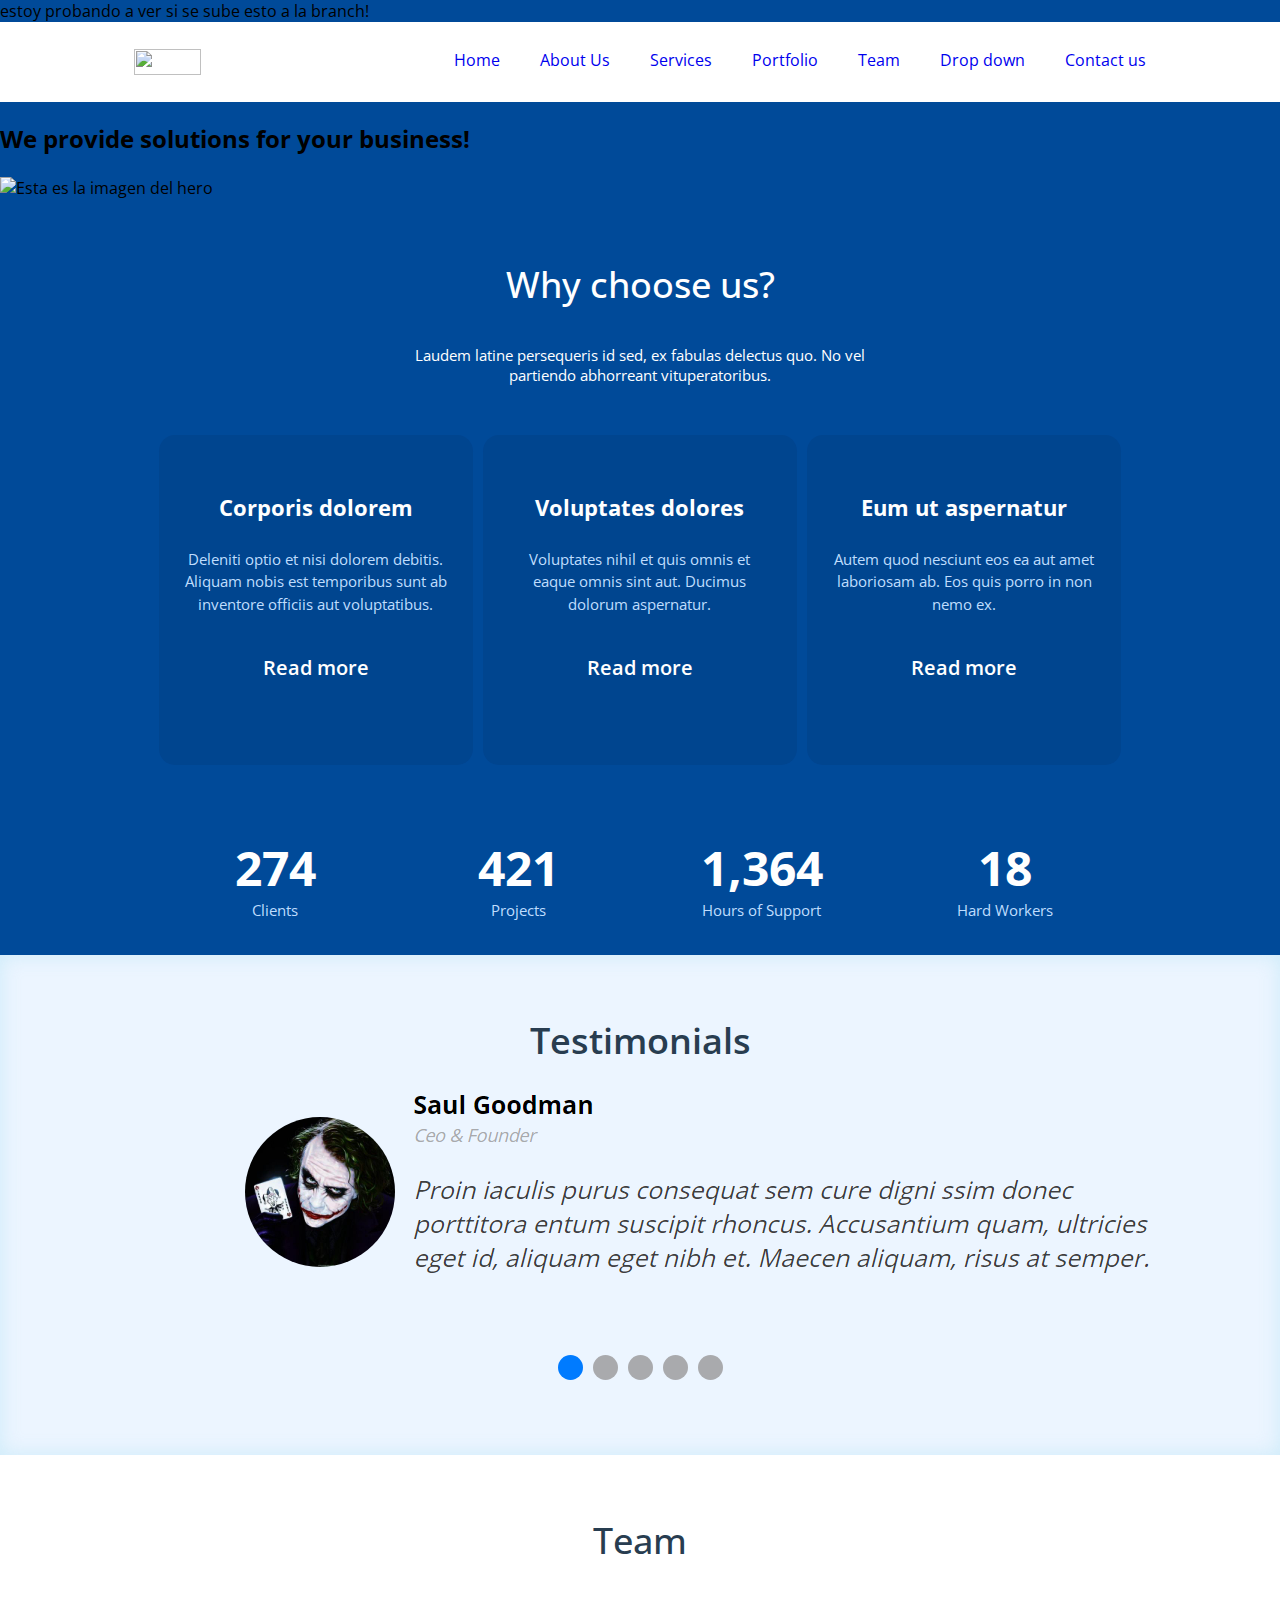
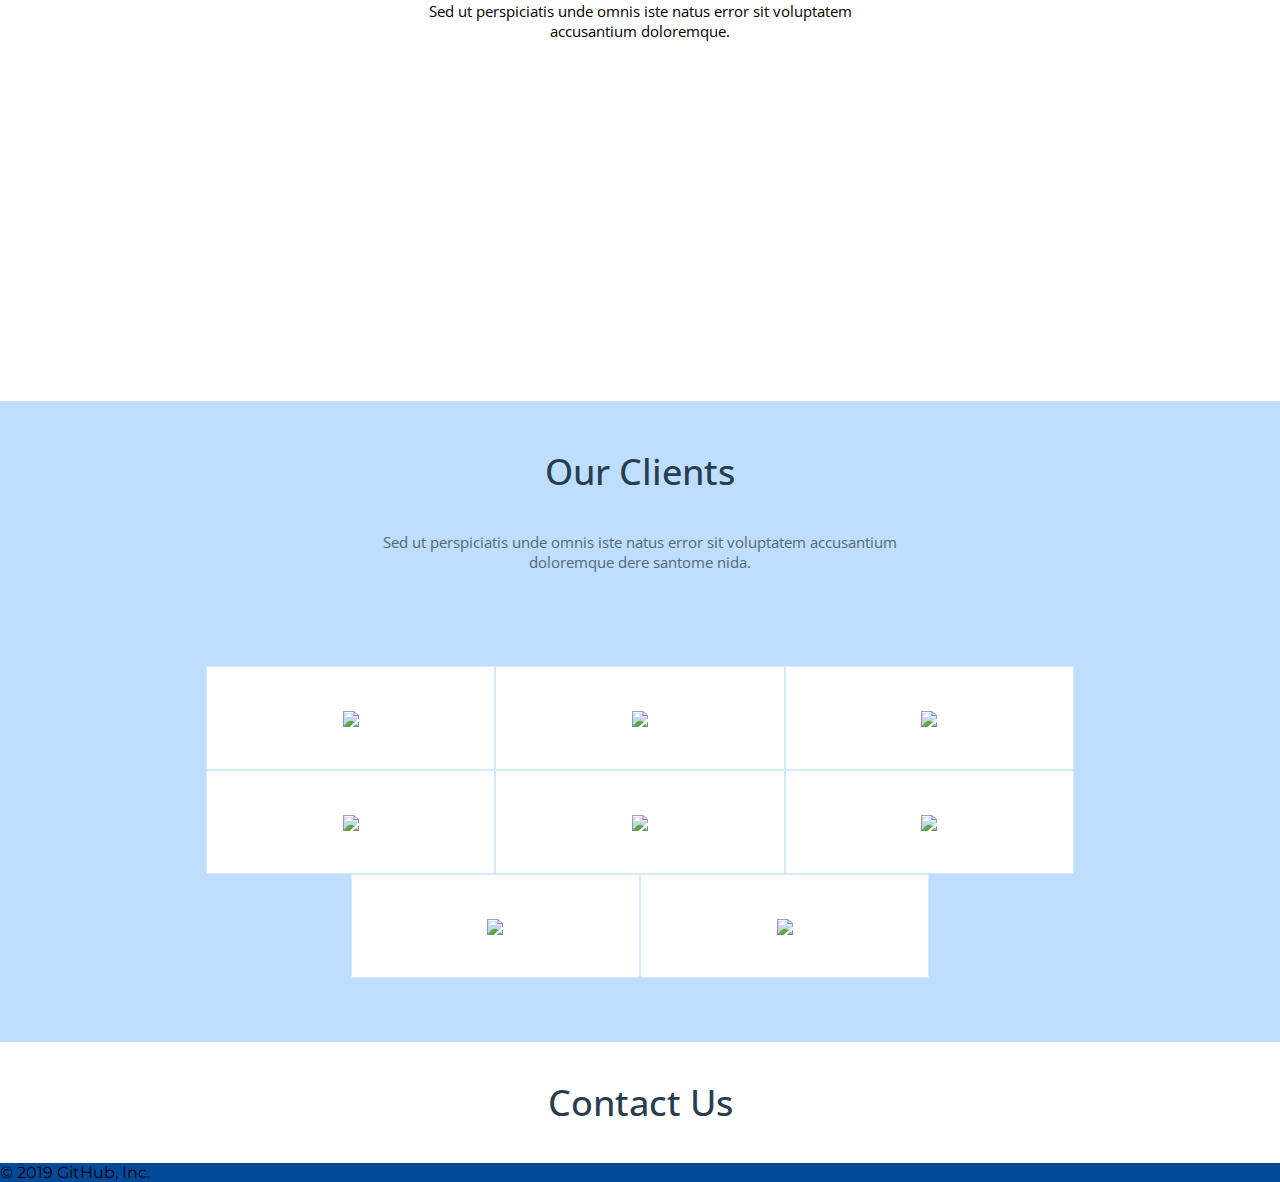
==== commit 7643f12f: "Merge branch 'master' of https://github.com/Ceciliamorales24/Trabajo-Practico-N1 into _hero" ====
--- a/index.html
+++ b/index.html
@@ -17,7 +17,7 @@
     <!------------------------------------------------------------------------
                             SECCIÓN MENU!
        ------------------------------------------------------------------------->
-
+<div>estoy probando a ver si se sube esto a la branch!</div>
     <header class="header">
         <nav>
             <img src="img/logo-tp.png">
@@ -105,13 +105,43 @@
    ------------------------------------------------------------------------->
     <div class="testimonials">
         <h3>Testimonials</h3>
-
-        <div id="text-card">
-
-        </div>
+   
+        <input type="radio" name="images" id="i1" checked/>
+        <input type="radio" name="images" id="i2"/>
+        <input type="radio" name="images" id="i3"/>
+        <input type="radio" name="images" id="i4"/>
+        <input type="radio" name="images" id="i5"/>
+
+        <div class="slide-img" id="one">
+            <img src="img/testimonial-card-1.png">
+        </div>
+        
+        <div class="slide-img" id="two">
+            <img src="img/testimonial-card-2.png">
+        </div>
+
+        <div class="slide-img" id="three">
+            <img src="img/testimonial-card-3.png">
+        </div>
+
+        <div class="slide-img" id="four">
+            <img src="img/testimonial-card-4.png">
+        </div>
+
+        <div class="slide-img" id="five">
+            <img src="img/testimonial-card-5.png">
+        </div>
+  
+        <div id="nav-dots">
+            <label for="i1" class="dots" id="dot1"></label>            
+            <label for="i2" class="dots" id="dot2" ></label>
+            <label for="i3" class="dots" id="dot3" ></label>
+            <label for="i4" class="dots" id="dot4"></label>
+            <label for="i5" class="dots" id="dot5" ></label>
+        </div>
+        
+        
     </div>
-
-
 
 
 
@@ -223,6 +253,7 @@
         </h3>
         <p class="pclients">Sed ut perspiciatis unde omnis iste natus error sit voluptatem accusantium <br>
             doloremque dere santome nida.</p>
+
 
         <div class="clientslog">
             <div class="logo-cliente"><img src="img/client-1.png"></div>
--- a/style.css
+++ b/style.css
@@ -453,7 +453,7 @@
   padding-top: 10px;
 }
 
-.our .style-h3 {
+.style-h3 {
   font-size: 36px;
   color: #283d50;
   text-align: center;
@@ -461,7 +461,7 @@
   position: relative;
 }
 
-.our .pclients {
+.pclients {
   text-align: center;
   margin: auto;
   font-size: 15px;
@@ -472,31 +472,35 @@
 
 .clientslog {
   padding: 64px 0;
+  display: -webkit-box;
+  display: -ms-flexbox;
   display: flex;
-  justify-content: center;
-  align-items: center;
+  -webkit-box-pack: center;
+      -ms-flex-pack: center;
+          justify-content: center;
+  -webkit-box-align: center;
+      -ms-flex-align: center;
+          align-items: center;
   overflow: hidden;
-  flex-wrap: wrap;
+  -ms-flex-wrap: wrap;
+      flex-wrap: wrap;
   width: 90%;
   margin: 0 auto;
 }
 
 .clientslog .logo-cliente {
   padding: 40px;
-  flex-basis: 18%;
+  -ms-flex-preferred-size: 18%;
+      flex-basis: 18%;
   border: 1px solid #d6eaff;
   background: #fff;
 }
+
 .clientslog .logo-cliente img {
   max-width: 100%;
   max-height: 64px;
-
-}
-
-.our .clientslog .logo-cliente img {
-  vertical-align: middle;
-  border-style: none;
-}
+}
+
 /*------------------------------------------------------------------------
                             SECCIÓN Contact us
 -------------------------------------------------------------------------*/
@@ -509,6 +513,11 @@
   -webkit-box-align: center;
       -ms-flex-align: center;
           align-items: center;
+}
+
+.contact .style-h3 {
+  display: block;
+  width: 100%;
 }
 
 /*------------------------------------------------------------------------
@@ -930,4 +939,154 @@
     margin-bottom: 0.5em;
   }
 }
-/*# sourceMappingURL=style.css.map */
+
+/*------------------------------------------------------------------------
+                            MEDIA QUERY CEL FOR TESTIMONIALS //
+                            SOLO SE VE LA PRIMERA CARD
+-------------------------------------------------------------------------*/
+@media (max-width: 600px) {
+  .testimonials {
+    background-color: #ECF5FF;
+    text-align: center;
+    height: 450px;
+    padding-top: 25px;
+    padding-bottom: 25px;
+    -webkit-box-shadow: 0 0 20px 0 rgba(194, 232, 247, 0.767) inset;
+            box-shadow: 0 0 20px 0 rgba(194, 232, 247, 0.767) inset;
+    position: relative;
+    -webkit-user-select: none;
+       -moz-user-select: none;
+        -ms-user-select: none;
+            user-select: none;
+  }
+  .testimonials input {
+    display: none;
+  }
+  .testimonials h3 {
+    font-size: 36px;
+    font-weight: 600;
+    color: #283D50;
+    margin-bottom: 0.1em;
+  }
+  .testimonials .slide-img {
+    width: 500px;
+    height: 120px;
+    text-align: center;
+    position: absolute;
+    margin-left: -90px;
+    z-index: -1;
+    background-image: url("img/testimonial-card-1_cel.png");
+    background-size: cover;
+  }
+  .testimonials .slide-img img {
+    display: none;
+  }
+  .testimonials #nav-dots {
+    width: 100%;
+    height: 80px;
+    top: 400px;
+    left: 0px;
+    position: absolute;
+    display: inline-block;
+    text-align: center;
+    z-index: 99;
+    cursor: default;
+  }
+  .testimonials #nav-dots .dots {
+    width: 25px;
+    height: 25px;
+    margin: 0 3px;
+    background-color: rgba(138, 136, 136, 0.685);
+    border-radius: 100%;
+    position: relative;
+    display: inline-block;
+    cursor: pointer;
+  }
+  .testimonials #i1:checked ~ #one, .testimonials #i2:checked ~ #two, .testimonials #i3:checked ~ #three, .testimonials #i4:checked ~ #four, .testimonials #i5:checked ~ #five {
+    display: block;
+    z-index: 99;
+  }
+  .testimonials #i1:checked ~ #nav-dots #dot1,
+  .testimonials #i2:checked ~ #nav-dots #dot2,
+  .testimonials #i3:checked ~ #nav-dots #dot3,
+  .testimonials #i4:checked ~ #nav-dots #dot4,
+  .testimonials #i5:checked ~ #nav-dots #dot5 {
+    background-color: #007BFF;
+  }
+}
+
+/*------------------------------------------------------------------------
+                            MEDIA QUERY TABLET FOR TESTIMONIALS //
+                            SOLO SE VE LA PRIMERA CARD
+-------------------------------------------------------------------------*/
+@media (min-width: 601px) and (max-width: 800px) {
+  .testimonials {
+    background-color: #ECF5FF;
+    text-align: center;
+    height: 450px;
+    padding-top: 25px;
+    padding-bottom: 25px;
+    -webkit-box-shadow: 0 0 20px 0 rgba(194, 232, 247, 0.767) inset;
+            box-shadow: 0 0 20px 0 rgba(194, 232, 247, 0.767) inset;
+    position: relative;
+    -webkit-user-select: none;
+       -moz-user-select: none;
+        -ms-user-select: none;
+            user-select: none;
+  }
+  .testimonials input {
+    display: none;
+  }
+  .testimonials h3 {
+    font-size: 36px;
+    font-weight: 600;
+    color: #283D50;
+    margin-bottom: 0.1em;
+  }
+  .testimonials .slide-img {
+    width: 650px;
+    height: 160px;
+    text-align: center;
+    position: absolute;
+    margin-left: -90px;
+    z-index: -1;
+    background-image: url("img/testimonial-card-1_tablet.png");
+    background-size: cover;
+  }
+  .testimonials .slide-img img {
+    display: none;
+  }
+  .testimonials #nav-dots {
+    width: 100%;
+    height: 80px;
+    top: 400px;
+    left: 0px;
+    position: absolute;
+    display: inline-block;
+    text-align: center;
+    z-index: 99;
+    cursor: default;
+  }
+  .testimonials #nav-dots .dots {
+    width: 25px;
+    height: 25px;
+    margin: 0 3px;
+    background-color: rgba(138, 136, 136, 0.685);
+    border-radius: 100%;
+    position: relative;
+    display: inline-block;
+    cursor: pointer;
+  }
+  .testimonials #i1:checked ~ #one, .testimonials #i2:checked ~ #two, .testimonials #i3:checked ~ #three, .testimonials #i4:checked ~ #four, .testimonials #i5:checked ~ #five {
+    display: block;
+    z-index: 99;
+  }
+  .testimonials #i1:checked ~ #nav-dots #dot1,
+  .testimonials #i2:checked ~ #nav-dots #dot2,
+  .testimonials #i3:checked ~ #nav-dots #dot3,
+  .testimonials #i4:checked ~ #nav-dots #dot4,
+  .testimonials #i5:checked ~ #nav-dots #dot5 {
+    background-color: #007BFF;
+  }
+}
+/*# sourceMappingURL=style.css.map */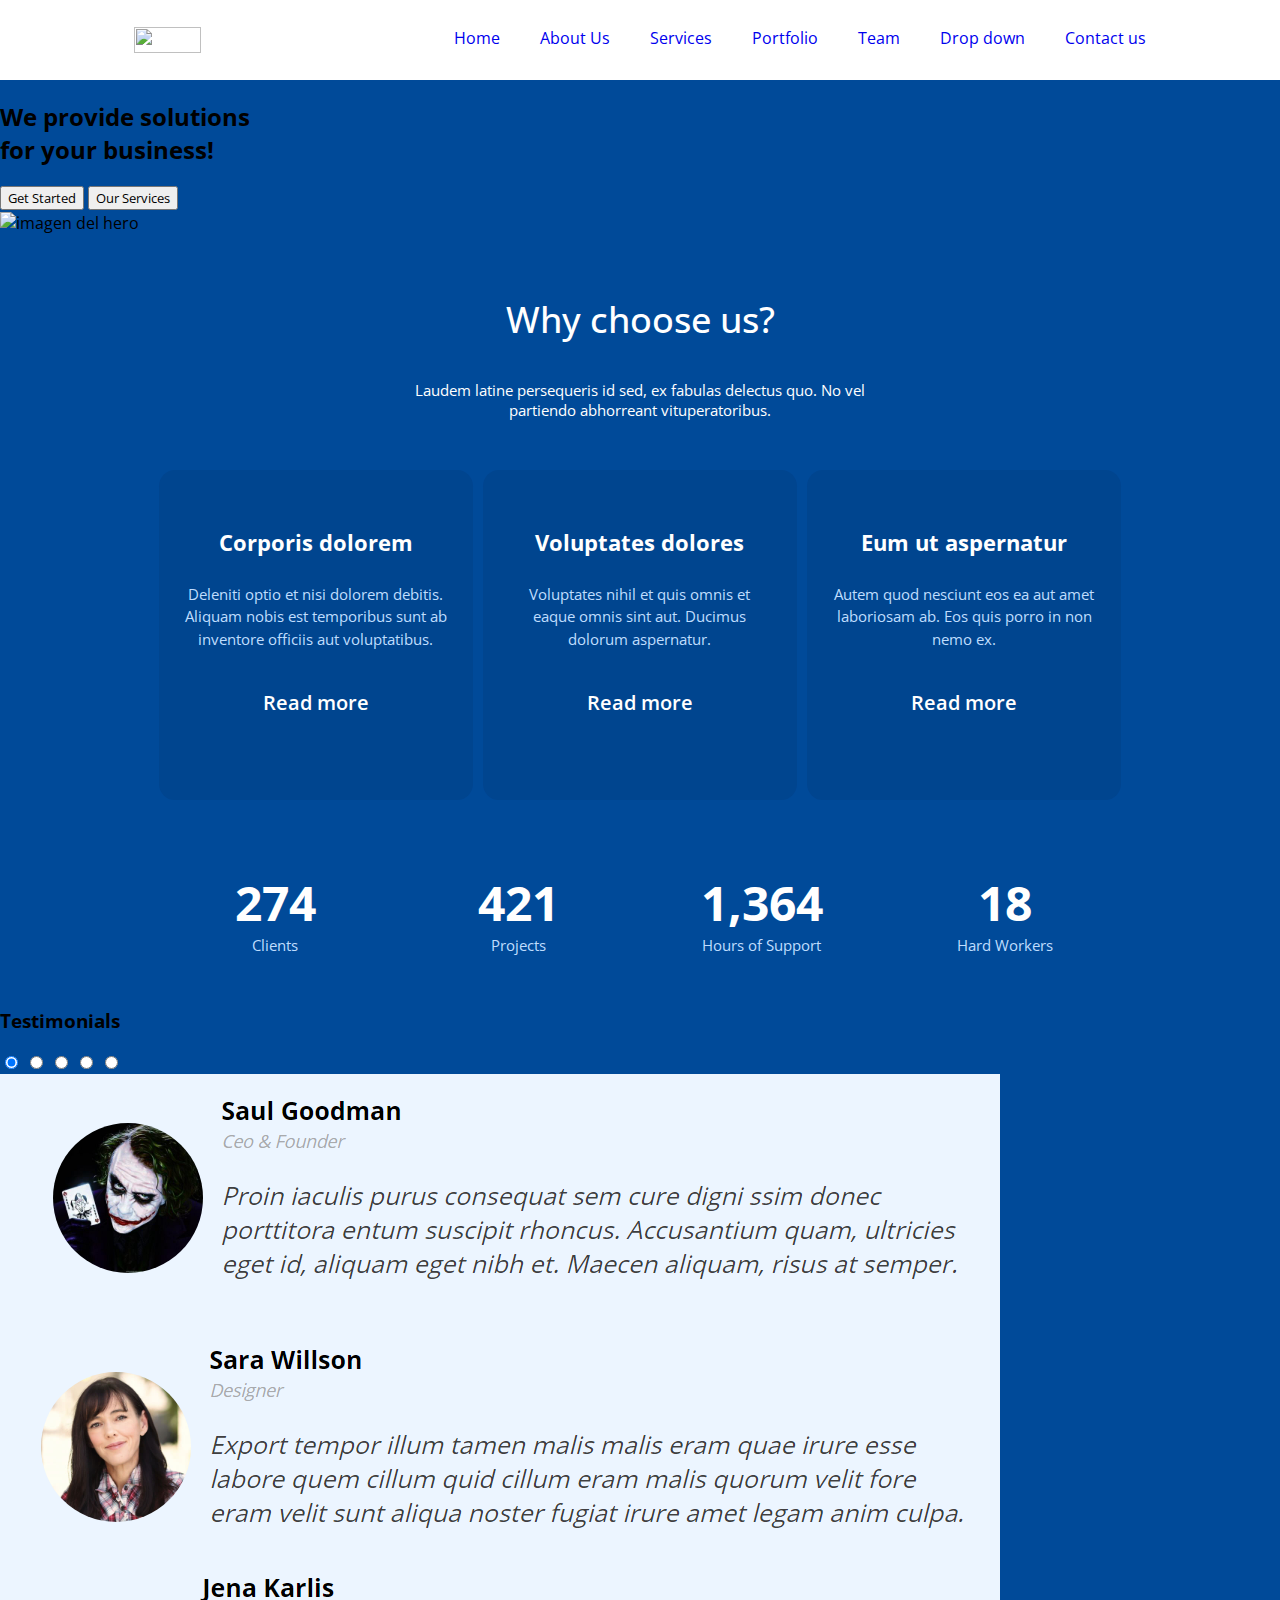
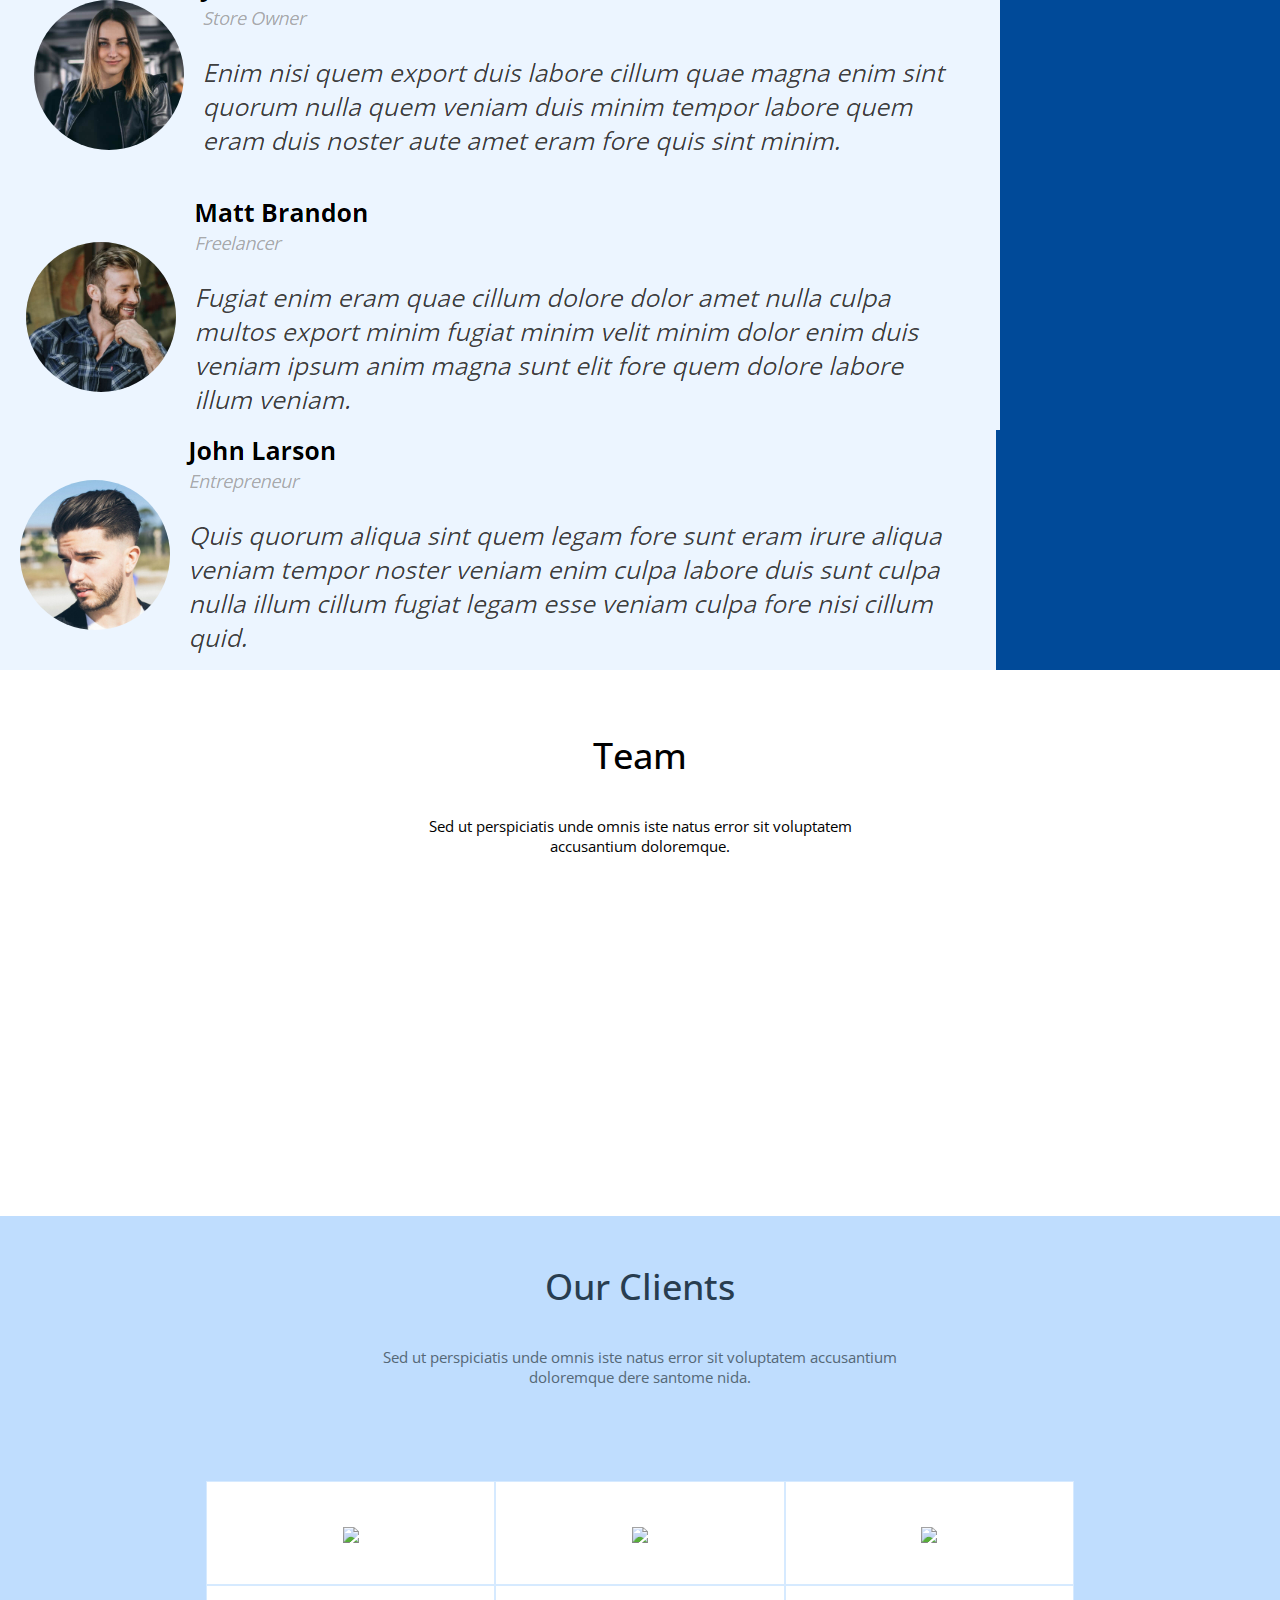
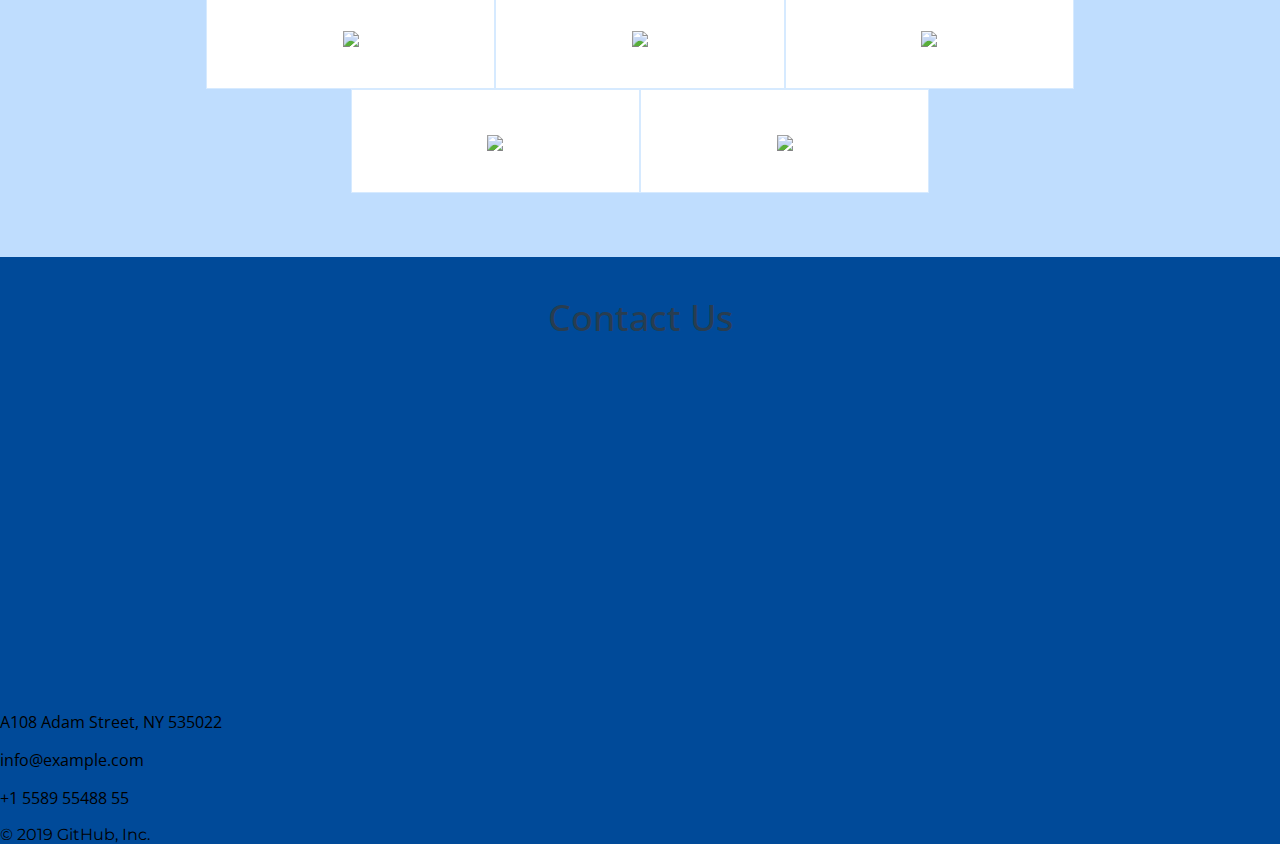
==== commit a65f99bb: "section hero en proceso" ====
--- a/index.html
+++ b/index.html
@@ -5,8 +5,9 @@
     <meta charset="UTF-8">
     <meta name="viewport" content="width=device-width, initial-scale=1.0">
     <meta http-equiv="X-UA-Compatible" content="ie=edge">
-    <link rel="stylesheet" href="style.css">
     <link rel="stylesheet" href="estilos/style.css">
+    <link rel="stylesheet" href="estilos/estilos.css">
+
     <script src="https://kit.fontawesome.com/dfe0c48ac4.js" crossorigin="anonymous"></script>
     <script src="https://kit.fontawesome.com/617ca25124.js" crossorigin="anonymous"></script>
     <script src="https://kit.fontawesome.com/dfe0c48ac4.js" crossorigin="anonymous"></script>
@@ -14,10 +15,11 @@
 </head>
 
 <body>
-    <!------------------------------------------------------------------------
-                            SECCIÓN MENU!
+
+    <!------------------------------------------------------------------------
+                            SECCIÓN MENU
        ------------------------------------------------------------------------->
-<div>estoy probando a ver si se sube esto a la branch!</div>
+
     <header class="header">
         <nav>
             <img src="img/logo-tp.png">
@@ -32,31 +34,46 @@
             </ul>
         </nav>
     </header>
-    <!------------------------------------------------------------------------
-                            SECCIÓN HERO/SLIDE
+
+    <!------------------------------------------------------------------------
+                            SECCIÓN HERO
        ------------------------------------------------------------------------->
-    <section class="primera-seccion">
-        <h2>We provide <span>solutions</span> for your business!</h2>
-        <div>
-            <img src="img/intro-img.svg" alt="Esta es la imagen del hero">
-        </div>
-        
-    </section>        
-        
-   <!------------------------------------------------------------------------
+<section>
+    <article class="primera-seccion">
+        <div class="contenedor1">
+            <h2>We provide <span class="solutions">solutions</span></br>for your business!</h2>
+            
+            <div class="botones-hero">
+                <button class="button-hero">Get Started</button>
+                <button class="button-hero 2">Our Services</button>
+            </div>
+
+        </div>
+
+        <div class="contenedor-image">
+            <img class="image-hero" src="img/intro-img.svg" alt="imagen del hero">
+        </div>
+    </article>
+</section>
+
+
+
+    <!------------------------------------------------------------------------
                         SECCIÓN WHY CHOOSE US
    ------------------------------------------------------------------------->
 
     <div class="whyUs">
         <h3>Why choose us?</h3>
-        <p class="top">Laudem latine persequeris id sed, ex fabulas delectus quo. No vel partiendo abhorreant vituperatoribus.</p>
+        <p class="top">Laudem latine persequeris id sed, ex fabulas delectus quo. No vel partiendo abhorreant
+            vituperatoribus.</p>
         <section class="card-container">
             <div class="card">
                 <i class="fa fa-diamond"></i>
                 <div class="body">
                     <h5>Corporis dolorem</h5>
-                        <p>Deleniti optio et nisi dolorem debitis. Aliquam nobis est temporibus sunt ab inventore officiis aut voluptatibus.</p>
-                        <a id="readmore" href="#">Read more</a>
+                    <p>Deleniti optio et nisi dolorem debitis. Aliquam nobis est temporibus sunt ab inventore officiis
+                        aut voluptatibus.</p>
+                    <a id="readmore" href="#">Read more</a>
                 </div>
             </div>
 
@@ -100,22 +117,22 @@
 
     </div>
 
-<!------------------------------------------------------------------------
+    <!------------------------------------------------------------------------
                         SECCIÓN TESTIMONIALS
    ------------------------------------------------------------------------->
     <div class="testimonials">
         <h3>Testimonials</h3>
-   
-        <input type="radio" name="images" id="i1" checked/>
-        <input type="radio" name="images" id="i2"/>
-        <input type="radio" name="images" id="i3"/>
-        <input type="radio" name="images" id="i4"/>
-        <input type="radio" name="images" id="i5"/>
+
+        <input type="radio" name="images" id="i1" checked />
+        <input type="radio" name="images" id="i2" />
+        <input type="radio" name="images" id="i3" />
+        <input type="radio" name="images" id="i4" />
+        <input type="radio" name="images" id="i5" />
 
         <div class="slide-img" id="one">
             <img src="img/testimonial-card-1.png">
         </div>
-        
+
         <div class="slide-img" id="two">
             <img src="img/testimonial-card-2.png">
         </div>
@@ -131,27 +148,27 @@
         <div class="slide-img" id="five">
             <img src="img/testimonial-card-5.png">
         </div>
-  
+
         <div id="nav-dots">
-            <label for="i1" class="dots" id="dot1"></label>            
-            <label for="i2" class="dots" id="dot2" ></label>
-            <label for="i3" class="dots" id="dot3" ></label>
+            <label for="i1" class="dots" id="dot1"></label>
+            <label for="i2" class="dots" id="dot2"></label>
+            <label for="i3" class="dots" id="dot3"></label>
             <label for="i4" class="dots" id="dot4"></label>
-            <label for="i5" class="dots" id="dot5" ></label>
-        </div>
-        
-        
+            <label for="i5" class="dots" id="dot5"></label>
+        </div>
+
+
     </div>
 
 
 
-<!------------------------------------------------------------------------
+    <!------------------------------------------------------------------------
                         SECCIÓN TEAM
 ------------------------------------------------------------------------->
     <div class="team">
         <h3>Team</h3>
         <p class="top">Sed ut perspiciatis unde omnis iste natus error sit voluptatem accusantium doloremque.</p>
-        
+
         <section class="team-section">
             <div id="sup" class="image1">
                 <div class="overlay">
@@ -187,8 +204,8 @@
                             <div class="icon">
                                 <a href="#"><i class="fab fa-facebook-f"></i></a>
                             </div>
-                                <div class="icon">
-                            <a href="#"><i class="fab fa-google-plus-g"></i></a>
+                            <div class="icon">
+                                <a href="#"><i class="fab fa-google-plus-g"></i></a>
                             </div>
                             <div class="icon">
                                 <a href="#"><i class="fab fa-linkedin-in"></i></a>
@@ -247,8 +264,8 @@
 
     <!------------------------------------------------------------------------
                         SECCIÓN OUR CLIENTS
-   -------------------------------------------------------------------------> 
-   <div class="our">
+   ------------------------------------------------------------------------->
+    <div class="our">
         <h3 class="style-h3">Our Clients
         </h3>
         <p class="pclients">Sed ut perspiciatis unde omnis iste natus error sit voluptatem accusantium <br>
@@ -259,11 +276,11 @@
             <div class="logo-cliente"><img src="img/client-1.png"></div>
             <div class="logo-cliente"><img src="img/client-2.png"></div>
             <div class="logo-cliente"><img src="img/client-3.png"></div>
-            <div class="logo-cliente"><img src="img/client-3.png"></div>
             <div class="logo-cliente"><img src="img/client-4.png"></div>
             <div class="logo-cliente"><img src="img/client-5.png"></div>
             <div class="logo-cliente"><img src="img/client-6.png"></div>
-            <div class="logo-cliente"><img src="img/client-6.png"></div>
+            <div class="logo-cliente"><img src="img/client-7.png"></div>
+            <div class="logo-cliente"><img src="img/client-8.png"></div>
         </div>
 
     </div>
@@ -271,19 +288,48 @@
     <!-----------------------------------------------------------------------
                         SECCIÓN Contact Us
    ------------------------------------------------------------------------->
-   <div class="contact">
-        <h3 class="style-h3"> Contact Us</h3>
-            </div>
-        
-            
-        
-        </body>
-        
-        </html>
-            <!------------------------------------------------------------------------
+    <section id="contact">
+        <div class="contact-header">
+            <h3 class="style-h3"> Contact Us</h3>
+        </div>
+        <div class="contact-body">
+            <div class="col-cont-bdy">
+                        <div class="map">
+                <iframe
+                    src="https://www.google.com/maps/embed?pb=!1m18!1m12!1m3!1d3024.3583043039334!2d-74.00841558473269!3d40.7101281793321!2m3!1f0!2f0!3f0!3m2!1i1024!2i768!4f13.1!3m3!1m2!1s0x89c25a22a3bda30d%3A0xb89d1fe6bc499443!2sDowntown%20Conference%20Center!5e0!3m2!1ses-419!2sbg!4v1570825277074!5m2!1ses-419!2sbg"
+                    width="100%" height="312px" frameborder="0" style="border:0;" allowfullscreen=""></iframe>
+            </div>
+        </div>
+            <div class="formulario">
+                <div class="info-row">
+                    <div class="info-col">
+                        <i class="fas fa-map-marker-alt"> </i>
+                        <p>A108 Adam Street, NY 535022</p>
+                    </div>
+                    <div class="info-col">
+                        <i class="fas fa-envelope"></i>
+                        <p> info@example.com </p>
+                    </div>
+                    <div class="info-col">
+                        <i class="fas fa-phone-alt"></i>
+                        <p>+1 5589 55488 55</p>
+                    </div>
+                <div class="form">
+                        <form action="contacto" method="post">
+                            
+                </div>
+                </div>
+
+            </div>
+        </div>
+    </section>
+</body>
+
+</html>
+<!------------------------------------------------------------------------
                         SECCIÓN FOOTER
    ------------------------------------------------------------------------->
-   <!-----------------------------------------------
+<!-----------------------------------------------
        <footer>
                 <section class="parte1">
                     <div class="columna1">
@@ -364,4 +410,4 @@
 </body>
 
 </html>
-© 2019 GitHub, Inc.+© 2019 GitHub, Inc.
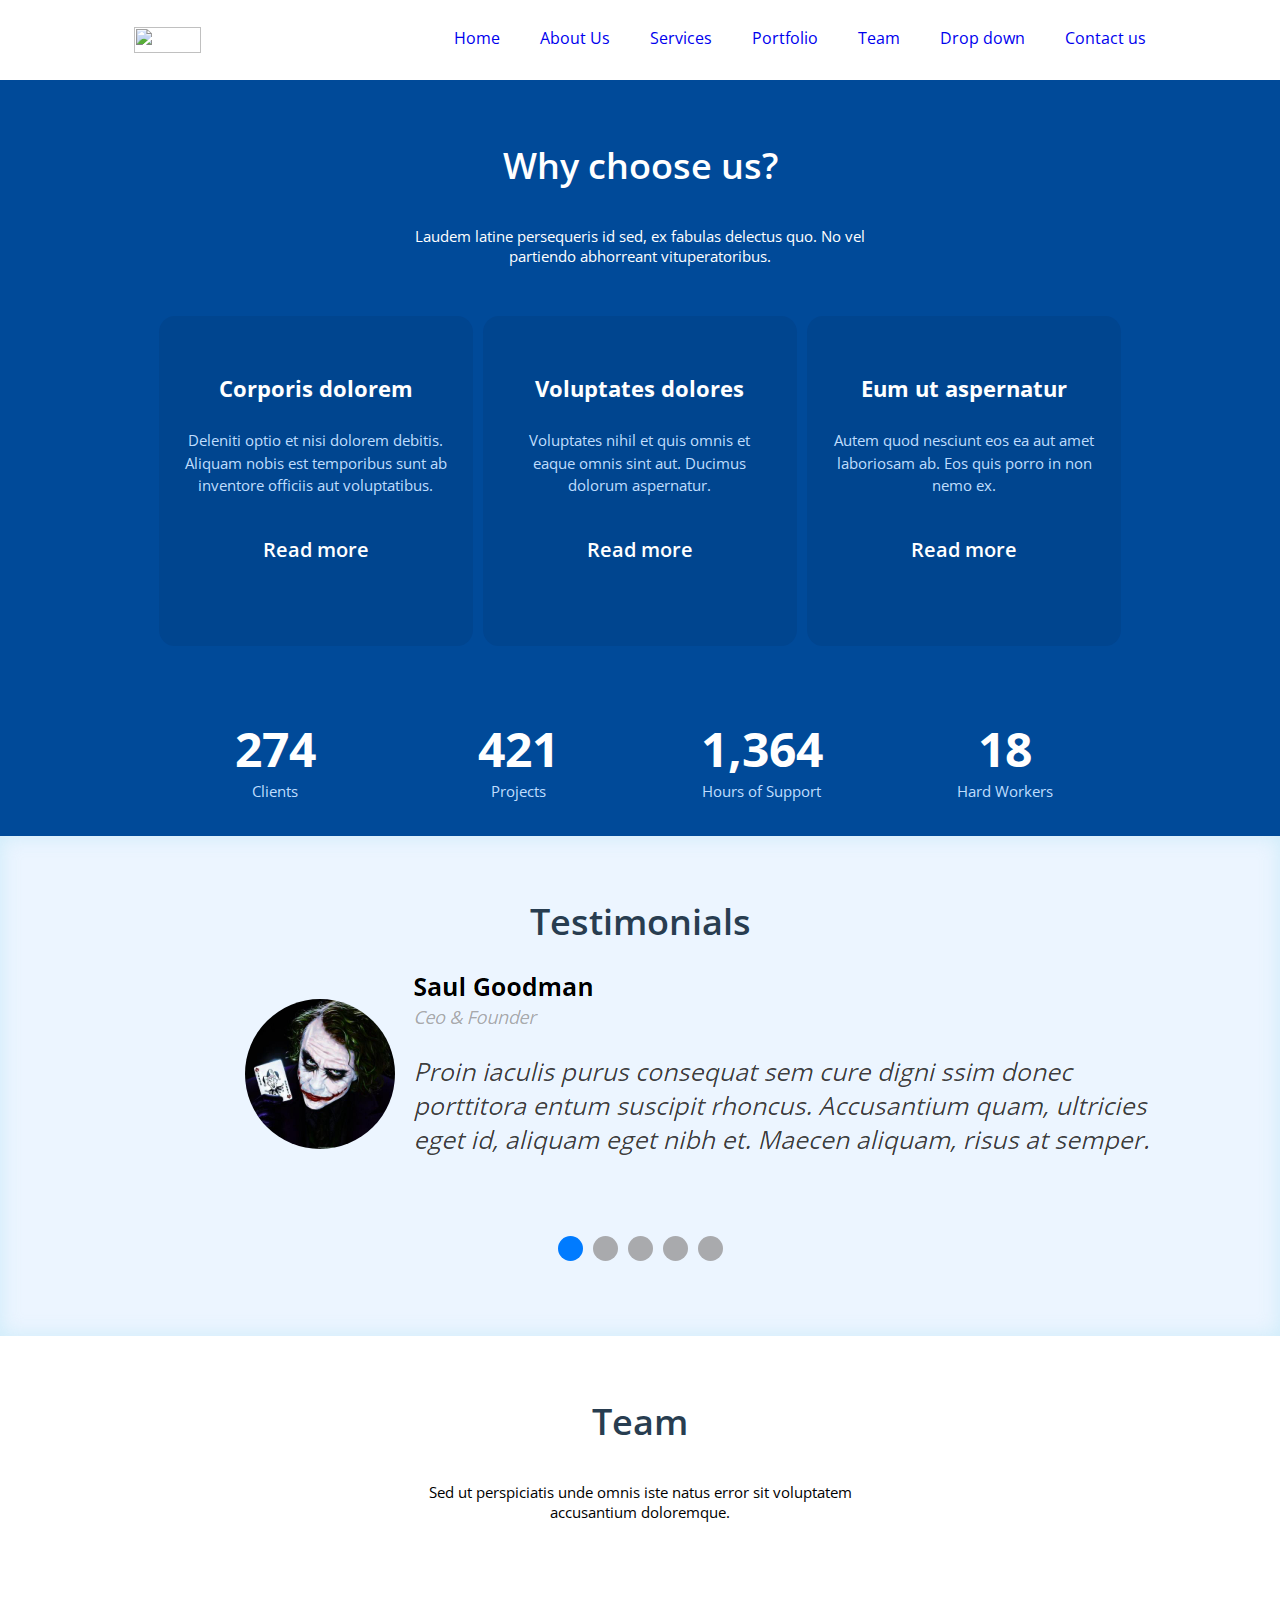
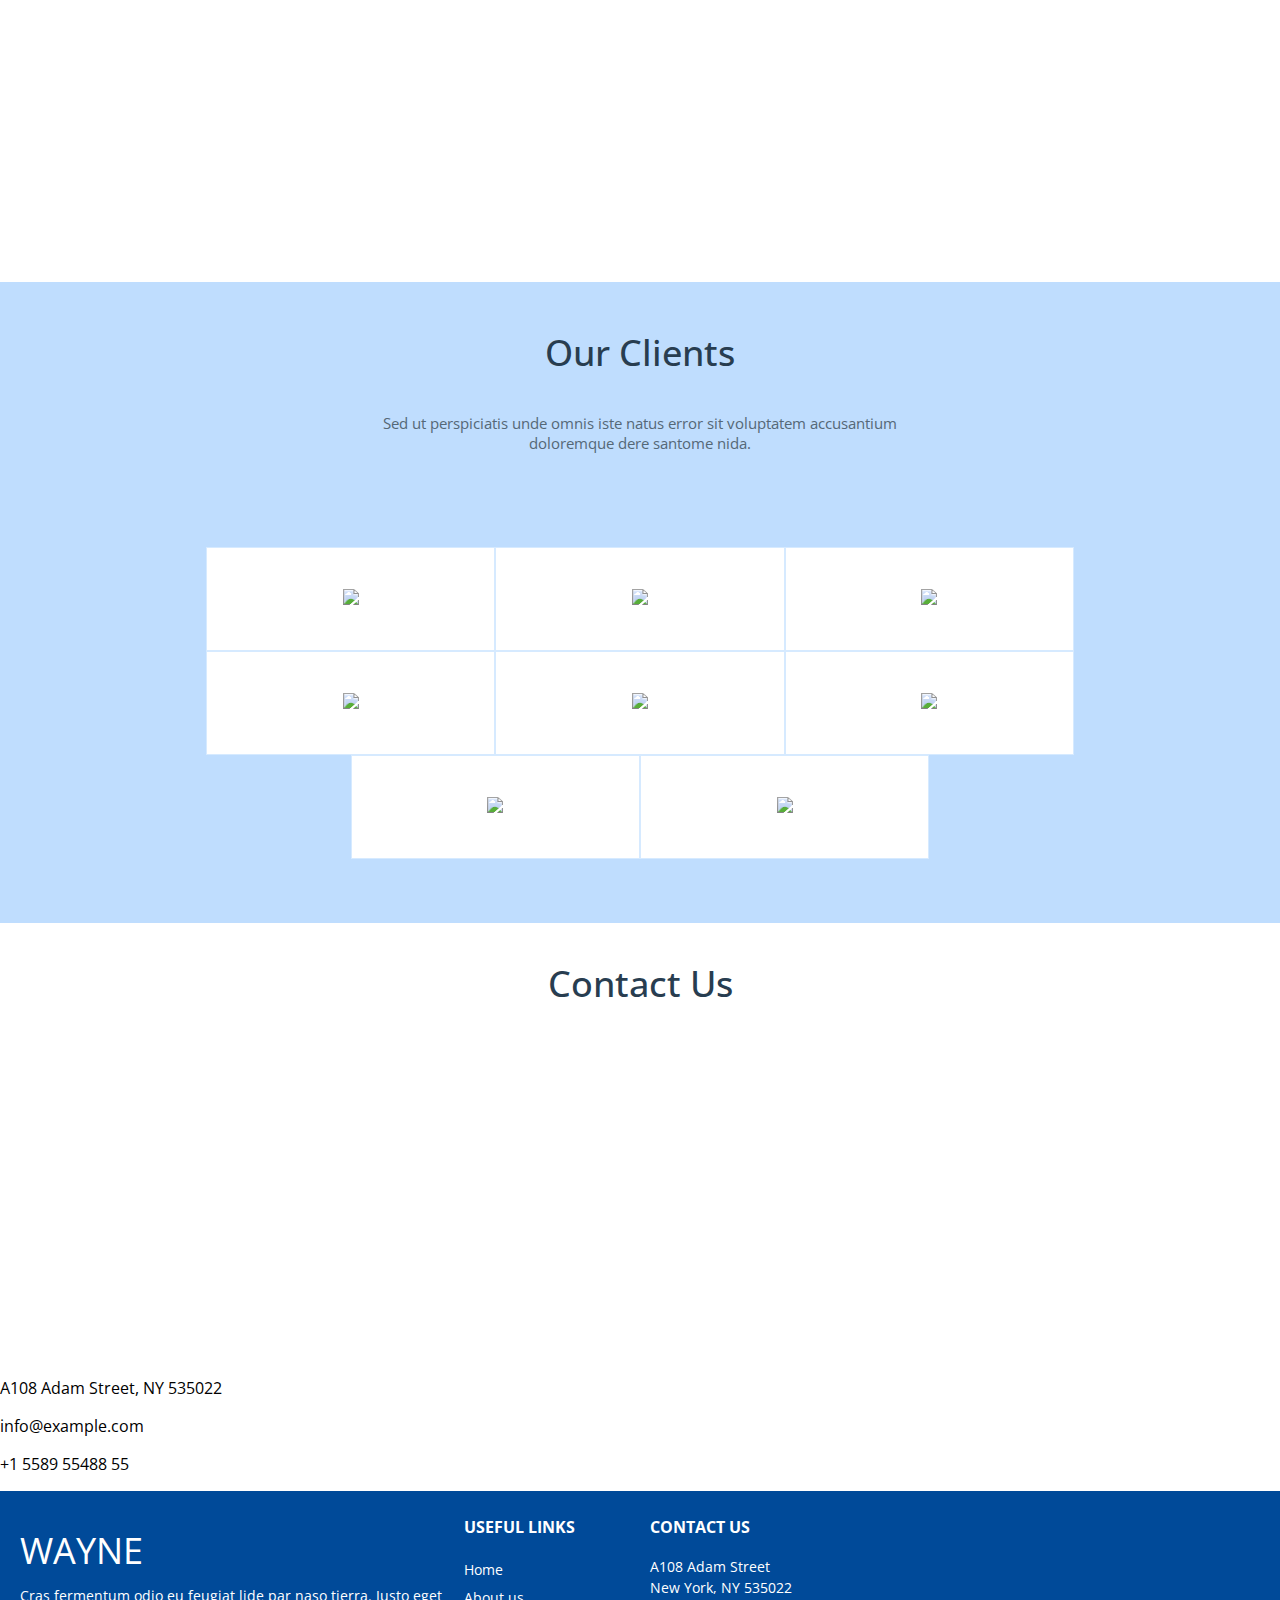
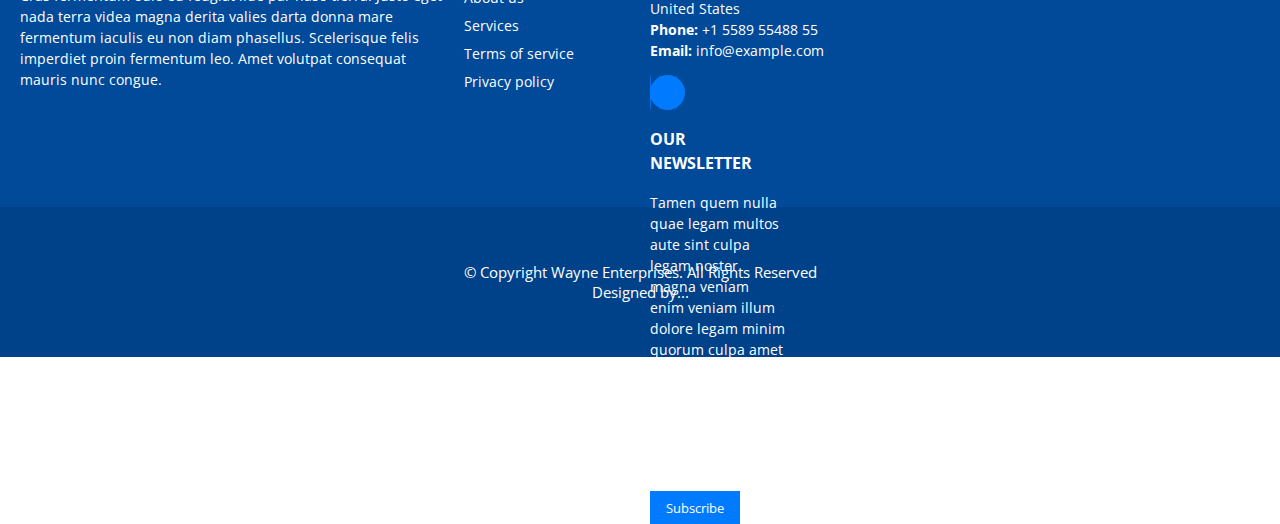
==== commit d6f32f7e: "Resolví conflictos entre Master y rama Ivana_IV" ====
--- a/index.html
+++ b/index.html
@@ -5,9 +5,7 @@
     <meta charset="UTF-8">
     <meta name="viewport" content="width=device-width, initial-scale=1.0">
     <meta http-equiv="X-UA-Compatible" content="ie=edge">
-    <link rel="stylesheet" href="estilos/style.css">
-    <link rel="stylesheet" href="estilos/estilos.css">
-
+    <link rel="stylesheet" href="estilos/style.css" type="text/css">
     <script src="https://kit.fontawesome.com/dfe0c48ac4.js" crossorigin="anonymous"></script>
     <script src="https://kit.fontawesome.com/617ca25124.js" crossorigin="anonymous"></script>
     <script src="https://kit.fontawesome.com/dfe0c48ac4.js" crossorigin="anonymous"></script>
@@ -16,9 +14,9 @@
 
 <body>
 
-    <!------------------------------------------------------------------------
+<!------------------------------------------------------------------------
                             SECCIÓN MENU
-       ------------------------------------------------------------------------->
+------------------------------------------------------------------------->
 
     <header class="header">
         <nav>
@@ -35,32 +33,16 @@
         </nav>
     </header>
 
-    <!------------------------------------------------------------------------
+<!------------------------------------------------------------------------
                             SECCIÓN HERO
-       ------------------------------------------------------------------------->
-<section>
-    <article class="primera-seccion">
-        <div class="contenedor1">
-            <h2>We provide <span class="solutions">solutions</span></br>for your business!</h2>
+------------------------------------------------------------------------->
+
+
             
-            <div class="botones-hero">
-                <button class="button-hero">Get Started</button>
-                <button class="button-hero 2">Our Services</button>
-            </div>
-
-        </div>
-
-        <div class="contenedor-image">
-            <img class="image-hero" src="img/intro-img.svg" alt="imagen del hero">
-        </div>
-    </article>
-</section>
-
-
-
-    <!------------------------------------------------------------------------
+        
+<!------------------------------------------------------------------------
                         SECCIÓN WHY CHOOSE US
-   ------------------------------------------------------------------------->
+------------------------------------------------------------------------->
 
     <div class="whyUs">
         <h3>Why choose us?</h3>
@@ -262,15 +244,12 @@
     </div>
 
 
-    <!------------------------------------------------------------------------
+    <!-----------------------------------------------------------------------
                         SECCIÓN OUR CLIENTS
-   ------------------------------------------------------------------------->
-    <div class="our">
-        <h3 class="style-h3">Our Clients
-        </h3>
-        <p class="pclients">Sed ut perspiciatis unde omnis iste natus error sit voluptatem accusantium <br>
-            doloremque dere santome nida.</p>
-
+   -------------------------------------------------------------------------> 
+   <div class="our">
+        <h3 class="style-h3">Our Clients</h3>
+        <p class="pclients">Sed ut perspiciatis unde omnis iste natus error sit voluptatem accusantium <br>doloremque dere santome nida.</p>
 
         <div class="clientslog">
             <div class="logo-cliente"><img src="img/client-1.png"></div>
@@ -288,6 +267,9 @@
     <!-----------------------------------------------------------------------
                         SECCIÓN Contact Us
    ------------------------------------------------------------------------->
+   <!-- <div class="contact">
+        <h3 class="style-h3"> Contact Us</h3>
+    </div> -->
     <section id="contact">
         <div class="contact-header">
             <h3 class="style-h3"> Contact Us</h3>
@@ -323,91 +305,85 @@
             </div>
         </div>
     </section>
-</body>
-
-</html>
+        
+            
+        
+        
 <!------------------------------------------------------------------------
                         SECCIÓN FOOTER
-   ------------------------------------------------------------------------->
-<!-----------------------------------------------
-       <footer>
-                <section class="parte1">
-                    <div class="columna1">
-                        <h2>WAYNE</h2>
-                        <p>Cras fermentum odio eu feugiat lide par naso tierra. Justo eget nada terra videa magna derita
-                            valies
-                            darta donna mare fermentum iaculis eu non diam phasellus. Scelerisque felis imperdiet proin
-                            fermentum leo. Amet volutpat consequat mauris nunc congue.
-                        </p>
-                    </div>
-                    <div class="columna2">
-                        <h3>USEFUL LINKS</h3>
-                        <ul>
-                            <a href="#">
-                                <li>Home</li>
-                            </a>
-                            <a href="#">
-                                <li>About us</li>
-                            </a>
-                            <a href="#">
-                                <li>Services</li>
-                            </a>
-                            <a href="#">
-                                <li>Terms of service</li>
-                            </a>
-                            <a href="#">
-                                <li>Privacy policy</li>
-                            </a>
-                        </ul>
-                    </div>
-                </section>
-                <section class="parte2">
-                    <div class="columna3">
-                        <h3>CONTACT US</h3>
-                        <p>A108 Adam Street <br>
-                            New York, NY 535022 <br>
-                            United States <br>
-                            <span>Phone:</span> +1 5589 55488 55 <br>
-                            <span>Email:</span> info@example.com</p>
-                        <div class="image">
-                            <div class="icon">
-                                <i class="fab fa-twitter"></i>
-                            </div>
-                            <div class="icon">
-                                <i class="fab fa-facebook-f"></i>
-                            </div>
-                            <div class="icon">
-                                <i class="fab fa-instagram"></i>
-                            </div>
-                            <div class="icon">
-                                <i class="fab fa-google-plus-g"></i>
-                            </div>
-                            <div class="icon">
-                                <i class="fab fa-linkedin-in"></i>
-                            </div>
-                        </div>
-                    </div>
-                    <div class="columna4">
-                        <h3>OUR NEWSLETTER</h3>
-                        <p>Tamen quem nulla quae legam multos aute sint culpa legam noster magna veniam enim veniam
-                            illum dolore
-                            legam minim quorum culpa amet magna export quem marada parida nodela caramase seza.
-                        </p>
-                        <form action="suscribe.html" method="post">
-                            <label for id="suscription">
-                                <input><input id="suscription" type="submit" class="submit-button" value="Subscribe"
-                                    name="Subscribe">
-                        </form>
-                    </div>
-                </section>
-            </footer>
-            <div class="copyright">
-                <p> © Copyright <span>Wayne Enterprises.</span> All Rights Reserved <br> Designed by ...
+------------------------------------------------------------------------->
+    <footer>
+        <section class="parte1">
+            <div class="columna1">
+                <h2>WAYNE</h2>
+                <p>Cras fermentum odio eu feugiat lide par naso tierra. Justo eget nada terra videa magna derita valies darta donna mare fermentum iaculis eu non diam phasellus. Scelerisque felis imperdiet proin fermentum leo. Amet volutpat consequat mauris nunc congue.
                 </p>
             </div>
-             </footer>
----------------------------->
+            <div class="columna2">
+                <h3>USEFUL LINKS</h3>
+                <ul>
+                    <a href="#">
+                        <li>Home</li>
+                    </a>
+                    <a href="#">
+                        <li>About us</li>
+                    </a>
+                    <a href="#">
+                        <li>Services</li>
+                    </a>
+                    <a href="#">
+                        <li>Terms of service</li>
+                    </a>
+                    <a href="#">
+                        <li>Privacy policy</li>
+                    </a>
+                </ul>
+            </div>
+        </section>
+                
+        <section class="parte2">
+            <div class="columna3">
+                <h3>CONTACT US</h3>
+                <p> A108 Adam Street <br>
+                    New York, NY 535022 <br>
+                    United States <br>
+                    <span>Phone:</span> +1 5589 55488 55 <br>
+                    <span>Email:</span> info@example.com
+                </p>
+                <div class="image">
+                    <div class="icon">
+                        <i class="fab fa-twitter"></i>
+                    <div class="icon">
+                        <i class="fab fa-facebook-f"></i>
+                    </div>
+                    <div class="icon">
+                        <i class="fab fa-instagram"></i>
+                    </div>
+                    <div class="icon">
+                        <i class="fab fa-google-plus-g"></i>
+                    </div>
+                    <div class="icon">
+                        <i class="fab fa-linkedin-in"></i>
+                    </div>
+                </div>
+            </div>
+            <div class="columna4">
+                <h3>OUR NEWSLETTER</h3>
+                <p>Tamen quem nulla quae legam multos aute sint culpa legam noster magna veniam enim veniam illum dolore legam minim quorum culpa amet magna export quem marada parida nodela caramase seza.
+                </p>
+                    <form action="suscribe.html" method="post">
+                        <label for id="suscription">
+                            <input><input id="suscription" type="submit" class="submit-button" value="Subscribe" name="Subscribe">
+                    </form>
+            </div>
+        </section>
+    </footer>
+    <div class="copyright">
+        <p> © Copyright <span>Wayne Enterprises.</span> All Rights Reserved <br> Designed by...
+        </p>
+    </div>
+
 </body>
 
 </html>
-© 2019 GitHub, Inc.
+
--- a/estilos/style.css
+++ b/estilos/style.css
@@ -7,7 +7,6 @@
 }
 
 body {
-  background-color: #004A99;
   font-family: 'Montserrat', sans-serif;
   padding: 0;
   margin: 0;
@@ -85,7 +84,7 @@
 
 .whyUs h3 {
   font-size: 36px;
-  font-weight: 500;
+  font-weight: 600;
 }
 
 .whyUs .top {
@@ -216,6 +215,81 @@
 }
 
 /*------------------------------------------------------------------------
+                            SECCIÓN TESTIMONIALS
+-------------------------------------------------------------------------*/
+.testimonials {
+  background-color: #ECF5FF;
+  text-align: center;
+  height: 450px;
+  padding-top: 25px;
+  padding-bottom: 25px;
+  -webkit-box-shadow: 0 0 20px 0 rgba(194, 232, 247, 0.767) inset;
+          box-shadow: 0 0 20px 0 rgba(194, 232, 247, 0.767) inset;
+  position: relative;
+  -webkit-user-select: none;
+     -moz-user-select: none;
+      -ms-user-select: none;
+          user-select: none;
+}
+
+.testimonials input {
+  display: none;
+}
+
+.testimonials h3 {
+  font-size: 36px;
+  font-weight: 600;
+  color: #283D50;
+  margin-bottom: 0.1em;
+}
+
+.testimonials .slide-img {
+  position: absolute;
+  left: 15%;
+  z-index: -1;
+}
+
+.testimonials #nav-dots {
+  width: 100%;
+  height: 80px;
+  top: 400px;
+  left: 0px;
+  position: absolute;
+  display: inline-block;
+  text-align: center;
+  z-index: 99;
+  cursor: default;
+}
+
+.testimonials #nav-dots .dots {
+  width: 25px;
+  height: 25px;
+  margin: 0 3px;
+  background-color: rgba(138, 136, 136, 0.685);
+  border-radius: 100%;
+  position: relative;
+  display: inline-block;
+  cursor: pointer;
+}
+
+.testimonials #i1:checked ~ #one,
+.testimonials #i2:checked ~ #two,
+.testimonials #i3:checked ~ #three,
+.testimonials #i4:checked ~ #four,
+.testimonials #i5:checked ~ #five {
+  display: block;
+  z-index: 99;
+}
+
+.testimonials #i1:checked ~ #nav-dots #dot1,
+.testimonials #i2:checked ~ #nav-dots #dot2,
+.testimonials #i3:checked ~ #nav-dots #dot3,
+.testimonials #i4:checked ~ #nav-dots #dot4,
+.testimonials #i5:checked ~ #nav-dots #dot5 {
+  background-color: #007BFF;
+}
+
+/*------------------------------------------------------------------------
                             SECCIÓN TEAM
 -------------------------------------------------------------------------*/
 .team {
@@ -227,7 +301,8 @@
 
 .team h3 {
   font-size: 36px;
-  font-weight: 500;
+  font-weight: 600;
+  color: #283D50;
 }
 
 .team .top {
@@ -263,19 +338,19 @@
 }
 
 .team .team-section .image1 {
-  background-image: url("img/team-01.jpg");
+  background-image: url("../img/team-01.jpg");
 }
 
 .team .team-section .image2 {
-  background-image: url("img/team-02.jpg");
+  background-image: url("../img/team-02.jpg");
 }
 
 .team .team-section .image3 {
-  background-image: url("img/team-03.jpg");
+  background-image: url("../img/team-03.jpg");
 }
 
 .team .team-section .image4 {
-  background-image: url("img/team-04.jpg");
+  background-image: url("../img/team-04.jpg");
 }
 
 .team .team-section .overlay {
@@ -286,7 +361,47 @@
   display: -webkit-box;
   display: -ms-flexbox;
   display: flex;
+  -webkit-box-pack: center;
+      -ms-flex-pack: center;
+          justify-content: center;
+  -webkit-box-align: center;
+      -ms-flex-align: center;
+          align-items: center;
   z-index: 2;
+  color: #fff;
+  visibility: hidden;
+  opacity: 0;
+  -webkit-transition: visibility 0.5s, opacity 0.5s linear;
+  transition: visibility 0.5s, opacity 0.5s linear;
+}
+
+.team .team-section .overlay .info {
+  -webkit-transform: translateY(300px);
+          transform: translateY(300px);
+  -webkit-transition: -webkit-transform 0.5s;
+  transition: -webkit-transform 0.5s;
+  transition: transform 0.5s;
+  transition: transform 0.5s, -webkit-transform 0.5s;
+}
+
+.team .team-section .overlay .info h4 {
+  padding-top: 0;
+  margin-top: 0;
+  padding-bottom: 0;
+  margin-bottom: 0;
+}
+
+.team .team-section .overlay .info p {
+  padding-top: 0;
+  margin-top: 0;
+  font-style: italic;
+  font-size: 15px;
+}
+
+.team .team-section .overlay .info .icon-container {
+  display: -webkit-box;
+  display: -ms-flexbox;
+  display: flex;
   -webkit-box-pack: center;
       -ms-flex-pack: center;
           justify-content: center;
@@ -294,46 +409,6 @@
       -ms-flex-align: center;
           align-items: center;
   color: #fff;
-  visibility: hidden;
-  opacity: 0;
-  -webkit-transition: visibility 0.5s, opacity 0.5s linear;
-  transition: visibility 0.5s, opacity 0.5s linear;
-}
-
-.team .team-section .overlay .info {
-  -webkit-transform: translateY(300px);
-          transform: translateY(300px);
-  -webkit-transition: -webkit-transform 0.5s;
-  transition: -webkit-transform 0.5s;
-  transition: transform 0.5s;
-  transition: transform 0.5s, -webkit-transform 0.5s;
-}
-
-.team .team-section .overlay .info h4 {
-  padding-top: 0;
-  margin-top: 0;
-  padding-bottom: 0;
-  margin-bottom: 0;
-}
-
-.team .team-section .overlay .info p {
-  padding-top: 0;
-  margin-top: 0;
-  font-style: italic;
-  font-size: 15px;
-}
-
-.team .team-section .overlay .info .icon-container {
-  display: -webkit-box;
-  display: -ms-flexbox;
-  display: flex;
-  -webkit-box-pack: center;
-      -ms-flex-pack: center;
-          justify-content: center;
-  -webkit-box-align: center;
-      -ms-flex-align: center;
-          align-items: center;
-  color: #fff;
 }
 
 .team .team-section .overlay .info .icon-container .icon {
@@ -399,33 +474,37 @@
   width: 50%;
 }
 
-
-
 .clientslog {
   padding: 64px 0;
-  display: flex;
-  justify-content: center;
-  align-items: center;
+  display: -webkit-box;
+  display: -ms-flexbox;
+  display: flex;
+  -webkit-box-pack: center;
+      -ms-flex-pack: center;
+          justify-content: center;
+  -webkit-box-align: center;
+      -ms-flex-align: center;
+          align-items: center;
   overflow: hidden;
-  flex-wrap: wrap;
+  -ms-flex-wrap: wrap;
+      flex-wrap: wrap;
   width: 90%;
   margin: 0 auto;
 }
+
 .clientslog .logo-cliente {
   padding: 40px;
-  flex-basis: 18%;
+  -ms-flex-preferred-size: 18%;
+      flex-basis: 18%;
   border: 1px solid #d6eaff;
   background: #fff;
 }
+
 .clientslog .logo-cliente img {
   max-width: 100%;
   max-height: 64px;
 }
 
-img {
-  vertical-align: middle;
-  border-style: none;
-}
 /*------------------------------------------------------------------------
                             SECCIÓN Contact us
 -------------------------------------------------------------------------*/
@@ -438,6 +517,44 @@
   -webkit-box-align: center;
       -ms-flex-align: center;
           align-items: center;
+}
+
+.contact .style-h3 {
+  display: block;
+  width: 100%;
+}
+
+.contact .contact-body {
+  display: -webkit-box;
+  display: -ms-flexbox;
+  display: flex;
+  -webkit-box-pack: justify;
+      -ms-flex-pack: justify;
+          justify-content: space-between;
+  -webkit-box-align: start;
+      -ms-flex-align: start;
+          align-items: flex-start;
+}
+
+.contact .contact-body .col-cont-bdy {
+  display: -webkit-box;
+  display: -ms-flexbox;
+  display: flex;
+}
+
+.contact .contact-body .col-cont-bdy .map {
+  display: -webkit-box;
+  display: -ms-flexbox;
+  display: flex;
+  -webkit-box-pack: start;
+      -ms-flex-pack: start;
+          justify-content: flex-start;
+  -webkit-box-align: left;
+      -ms-flex-align: left;
+          align-items: left;
+  /*overflow: hidden;*/
+  -ms-flex-wrap: wrap;
+      flex-wrap: wrap;
 }
 
 /*------------------------------------------------------------------------
@@ -456,183 +573,162 @@
 - El CSS en general esta desordenado: es bueno escribirlo en el mismo orden que el HTML, asi es mas rapido ubicar donde se encuentra
 el estilo de un elemento en particular. 
 */
-/*
-body {
-    margin: 0
-}
 footer {
-    color: white;
-    background-color: #004A99;
-    height: 300px;
-    font-family: 'Montserrat', sans-serif;
-    font-size: 14px;
-    padding: 8px 10px;
-    display: flex;
-    line-height: 1.5;
-    margin-left: 10%;
-    margin-right: 10%;
-}
-.parte1 {
-    display: flex;
-    flex: 1;
-}
-.parte2 {
-    display: flex;
-    flex: 1;
-}
-h2 {
-    margin-top: 5%;
-    font-size: 36px;
-    font-weight: 400;
-    line-height: 40px;
-    margin-bottom: 0;
-}
-section {
-    display: flex;
-    justify-content: space-evenly;
-}
-.columna1 {
-    width: 80%;
-}
-.columna3 {
-    width: 40%;
-}
-.image {
-    color: white;
-    display: flex;
-    justify-content: left;
-    padding-right: 0%;
-}
-.icon {
-    width: 35px;
-    height: 35px;
-    background-color: #007BFF;
-    border-radius: 50%;
-    display: flex;
-    justify-content: center;
-    align-items: center;
-    margin-right: 8px;
-}
-.icon:hover {
-    background-color: #0062CC;
-}
-.columna4 {
-    width: 53%;
-    letter-spacing: 0.001em;
-}
-span {
-    font-weight: bold;
-}
+  color: #fff;
+  width: 100%;
+  background-color: #004A99;
+  height: 300px;
+  font-family: "Montserrat", sans-serif;
+  font-size: 14px;
+  padding: 8px 10px;
+  display: -webkit-box;
+  display: -ms-flexbox;
+  display: flex;
+  line-height: 1.5;
+  -webkit-box-pack: space-evenly;
+      -ms-flex-pack: space-evenly;
+          justify-content: space-evenly;
+}
+
+footer .parte1 {
+  display: -webkit-box;
+  display: -ms-flexbox;
+  display: flex;
+  -webkit-box-flex: 1;
+      -ms-flex: 1;
+          flex: 1;
+  -webkit-box-pack: justify;
+      -ms-flex-pack: justify;
+          justify-content: space-between;
+}
+
+footer .parte1 .columna1 {
+  width: 70%;
+  padding: 10px;
+}
+
+footer .parte1 .columna1 h2 {
+  margin-top: 5%;
+  font-size: 36px;
+  font-weight: 400;
+  line-height: 40px;
+  margin-bottom: 0;
+}
+
+footer .parte1 .columna2 {
+  width: 30%;
+}
+
+footer .parte1 .columna2 ul {
+  padding: 0;
+  list-style-type: none;
+  line-height: 2;
+}
+
+footer .parte1 .columna2 ul a:visited {
+  text-decoration: none;
+  color: #fff;
+}
+
+footer .parte1 .columna2 ul a:link {
+  text-decoration: none;
+  color: #fff;
+}
+
+footer .parte2 {
+  display: -webkit-box;
+  display: -ms-flexbox;
+  display: flex;
+  -webkit-box-flex: 1;
+      -ms-flex: 1;
+          flex: 1;
+  -webkit-box-pack: justify;
+      -ms-flex-pack: justify;
+          justify-content: space-between;
+}
+
+footer .parte2 .columna3 {
+  width: 40%;
+}
+
+footer .parte2 .columna3 span {
+  font-weight: bold;
+}
+
+footer .parte2 .columna3 .image {
+  color: white;
+  display: -webkit-box;
+  display: -ms-flexbox;
+  display: flex;
+  -webkit-box-pack: left;
+      -ms-flex-pack: left;
+          justify-content: left;
+  padding-right: 0%;
+}
+
+footer .parte2 .columna3 .image .icon {
+  width: 35px;
+  height: 35px;
+  background-color: #007BFF;
+  border-radius: 50%;
+  display: -webkit-box;
+  display: -ms-flexbox;
+  display: flex;
+  -webkit-box-pack: center;
+      -ms-flex-pack: center;
+          justify-content: center;
+  -webkit-box-align: center;
+      -ms-flex-align: center;
+          align-items: center;
+  margin-right: 8px;
+}
+
+footer .parte2 .columna3 .image .icon:hover {
+  background-color: #0062CC;
+}
+
+footer .parte2 .columna4 {
+  width: 53%;
+  letter-spacing: 0.001em;
+}
+
+footer .parte2 .columna4 input {
+  border: none;
+  padding: 0;
+  height: 33px;
+}
+
+footer .parte2 .columna4 input[type=submit]:hover {
+  background-color: #0062CC;
+}
+
+footer .parte2 .columna4 .submit-button {
+  background-color: #007BFF;
+  border: none;
+  padding: 0;
+  height: 33px;
+  width: 90px;
+  color: #fff;
+}
+
 .copyright {
-    background-color: #00428A;
-    height: 150px;
-}
-ul {
-    padding: 0;
-    list-style-type: none;
-    line-height: 2;
-}
-a:link {
-    text-decoration: none;
-    color: $color2;
-}
-a:visited {
-    text-decoration: none;
-    color: $color2;
-    }
-input {
-    border: none;
-    padding: 0;
-    height: 33px;
-}
-.submit-button {
-    background-color: #007BFF;
-    border: none;
-    padding: 0;
-    height: 33px;
-    width: 90px;
-    color: #fff;
-}
-input[type=submit]:hover {
-    background-color: #0062CC;
-}
-.copyright {
-    background-color: #00428A;
-    font-family: 'Montserrat', sans-serif;
-    color: #fff;
-    font-size: 15px;
-    height: 150px;
-    display: flex;
-    justify-content: center;
-    align-items: center;
-    text-align: center;
-}
-@media (min-width: 601px) and (max-width: 900px) {
-    footer {
-        display: flex;
-        flex-direction: column;
-    }
-}
-.parte1 {
-    display: flex;
-}
-.columna1 {
-    flex: 1;
-}
-.columna2 {
-    flex: 1;
-}
-.parte2 {
-    display: flex;
-    flex: 1;
-}
-.columna3 {
-    flex: 1;
-}
-.columna4 {
-    flex: 1;
-}
-.copyright {
-    height: 100%;
-}
-input,
-.s {
-    height: 33px;
-}
-@media (max-width: 600px) {
-    footer {
-        display: flex;
-        flex-direction: column;
-        font-size: smaller;
-        height: 100%;
-    }
-    .parte1 {
-        flex-wrap: wrap;
-    }
-    .parte2 {
-        flex-wrap: wrap;
-    }
-    .Columna1 {
-        width: 100%;
-    }
-    .Columna2 {
-        width: 100%;
-    }
-    .Columna3 {
-        width: 100%;
-    }
-    .Columna4 {
-        width: 100%;
-    }
-    .copyright {
-        font-size: 11px;
-        height: 100%;
-    }
-}
-.copyright span {
-    font-weight: bold
-}
-*/
+  background-color: #00428A;
+  font-family: 'Montserrat', sans-serif;
+  color: #fff;
+  font-size: 15px;
+  height: 150px;
+  display: -webkit-box;
+  display: -ms-flexbox;
+  display: flex;
+  -webkit-box-pack: center;
+      -ms-flex-pack: center;
+          justify-content: center;
+  -webkit-box-align: center;
+      -ms-flex-align: center;
+          align-items: center;
+  text-align: center;
+}
+
 /*------------------------------------------------------------------------
                             SECCIÓN RESPONSIVE
 -------------------------------------------------------------------------*/
@@ -730,9 +826,6 @@
     -webkit-box-pack: justify;
         -ms-flex-pack: justify;
             justify-content: space-between;
-    -webkit-box-align: start;
-        -ms-flex-align: start;
-            align-items: flex-start;
     -ms-flex-wrap: wrap;
         flex-wrap: wrap;
   }
@@ -784,7 +877,10 @@
     -ms-flex-wrap: nowrap;
         flex-wrap: nowrap;
   }
-  .team .image1, .team .image2, .team .image3, .team .image4 {
+  .team .image1,
+  .team .image2,
+  .team .image3,
+  .team .image4 {
     height: 200px;
     height: 200px;
     padding: 0.1em;
@@ -821,7 +917,10 @@
     -ms-flex-preferred-size: 47%;
         flex-basis: 47%;
   }
-  .team .team-section .image1, .team .team-section .image2, .team .team-section .image3, .team .team-section .image4 {
+  .team .team-section .image1,
+  .team .team-section .image2,
+  .team .team-section .image3,
+  .team .team-section .image4 {
     height: 315px;
   }
 }
@@ -853,10 +952,270 @@
     -ms-flex-wrap: wrap;
         flex-wrap: wrap;
   }
-  .team .team-section .image1, .team .team-section .image2, .team .team-section .image3, .team .team-section .image4 {
+  .team .team-section .image1,
+  .team .team-section .image2,
+  .team .team-section .image3,
+  .team .team-section .image4 {
     width: 400px;
     height: 400px;
     margin-bottom: 0.5em;
   }
 }
-/*# sourceMappingURL=style.css.map */+
+/*------------------------------------------------------------------------
+                            MEDIA QUERY CEL FOR TESTIMONIALS //
+                            SOLO SE VE LA PRIMERA CARD
+-------------------------------------------------------------------------*/
+@media (max-width: 600px) {
+  .testimonials {
+    background-color: #ECF5FF;
+    text-align: center;
+    height: 450px;
+    padding-top: 25px;
+    padding-bottom: 25px;
+    -webkit-box-shadow: 0 0 20px 0 rgba(194, 232, 247, 0.767) inset;
+            box-shadow: 0 0 20px 0 rgba(194, 232, 247, 0.767) inset;
+    position: relative;
+    -webkit-user-select: none;
+       -moz-user-select: none;
+        -ms-user-select: none;
+            user-select: none;
+  }
+  .testimonials input {
+    display: none;
+  }
+  .testimonials h3 {
+    font-size: 36px;
+    font-weight: 600;
+    color: #283D50;
+    margin-bottom: 0.1em;
+  }
+  .testimonials .slide-img {
+    width: 500px;
+    height: 120px;
+    text-align: center;
+    position: absolute;
+    margin-left: -90px;
+    z-index: -1;
+    background-image: url("../img/testimonial-card-1_cel.png");
+    background-size: cover;
+  }
+  .testimonials .slide-img img {
+    display: none;
+  }
+  .testimonials #nav-dots {
+    width: 100%;
+    height: 80px;
+    top: 400px;
+    left: 0px;
+    position: absolute;
+    display: inline-block;
+    text-align: center;
+    z-index: 99;
+    cursor: default;
+  }
+  .testimonials #nav-dots .dots {
+    width: 25px;
+    height: 25px;
+    margin: 0 3px;
+    background-color: rgba(138, 136, 136, 0.685);
+    border-radius: 100%;
+    position: relative;
+    display: inline-block;
+    cursor: pointer;
+  }
+  .testimonials #i1:checked ~ #one,
+  .testimonials #i2:checked ~ #two,
+  .testimonials #i3:checked ~ #three,
+  .testimonials #i4:checked ~ #four,
+  .testimonials #i5:checked ~ #five {
+    display: block;
+    z-index: 99;
+  }
+  .testimonials #i1:checked ~ #nav-dots #dot1,
+  .testimonials #i2:checked ~ #nav-dots #dot2,
+  .testimonials #i3:checked ~ #nav-dots #dot3,
+  .testimonials #i4:checked ~ #nav-dots #dot4,
+  .testimonials #i5:checked ~ #nav-dots #dot5 {
+    background-color: #007BFF;
+  }
+}
+
+/*------------------------------------------------------------------------
+                            MEDIA QUERY TABLET FOR TESTIMONIALS //
+                            SOLO SE VE LA PRIMERA CARD
+-------------------------------------------------------------------------*/
+@media (min-width: 601px) and (max-width: 800px) {
+  .testimonials {
+    background-color: #ECF5FF;
+    text-align: center;
+    height: 450px;
+    padding-top: 25px;
+    padding-bottom: 25px;
+    -webkit-box-shadow: 0 0 20px 0 rgba(194, 232, 247, 0.767) inset;
+            box-shadow: 0 0 20px 0 rgba(194, 232, 247, 0.767) inset;
+    position: relative;
+    -webkit-user-select: none;
+       -moz-user-select: none;
+        -ms-user-select: none;
+            user-select: none;
+  }
+  .testimonials input {
+    display: none;
+  }
+  .testimonials h3 {
+    font-size: 36px;
+    font-weight: 600;
+    color: #283D50;
+    margin-bottom: 0.1em;
+  }
+  .testimonials .slide-img {
+    width: 650px;
+    height: 160px;
+    text-align: center;
+    position: absolute;
+    margin-left: -90px;
+    z-index: -1;
+    background-image: url("../img/testimonial-card-1_tablet.png");
+    background-size: cover;
+  }
+  .testimonials .slide-img img {
+    display: none;
+  }
+  .testimonials #nav-dots {
+    width: 100%;
+    height: 80px;
+    top: 400px;
+    left: 0px;
+    position: absolute;
+    display: inline-block;
+    text-align: center;
+    z-index: 99;
+    cursor: default;
+  }
+  .testimonials #nav-dots .dots {
+    width: 25px;
+    height: 25px;
+    margin: 0 3px;
+    background-color: rgba(138, 136, 136, 0.685);
+    border-radius: 100%;
+    position: relative;
+    display: inline-block;
+    cursor: pointer;
+  }
+  .testimonials #i1:checked ~ #one,
+  .testimonials #i2:checked ~ #two,
+  .testimonials #i3:checked ~ #three,
+  .testimonials #i4:checked ~ #four,
+  .testimonials #i5:checked ~ #five {
+    display: block;
+    z-index: 99;
+  }
+  .testimonials #i1:checked ~ #nav-dots #dot1,
+  .testimonials #i2:checked ~ #nav-dots #dot2,
+  .testimonials #i3:checked ~ #nav-dots #dot3,
+  .testimonials #i4:checked ~ #nav-dots #dot4,
+  .testimonials #i5:checked ~ #nav-dots #dot5 {
+    background-color: #007BFF;
+  }
+}
+
+/*------------------------------------------------------------------------
+                            MEDIA QUERY TABLET FOR FOOTER
+-------------------------------------------------------------------------*/
+@media (min-width: 601px) and (max-width: 800px) {
+  footer {
+    display: -webkit-box;
+    display: -ms-flexbox;
+    display: flex;
+    -webkit-box-orient: vertical;
+    -webkit-box-direction: normal;
+        -ms-flex-direction: column;
+            flex-direction: column;
+    height: 100%;
+  }
+  footer .parte1 {
+    display: -webkit-box;
+    display: -ms-flexbox;
+    display: flex;
+    -webkit-box-flex: 1;
+        -ms-flex: 1;
+            flex: 1;
+  }
+  footer .parte1 .columna1 {
+    -webkit-box-flex: 1;
+        -ms-flex: 1;
+            flex: 1;
+  }
+  footer .parte1 .columna2 {
+    -webkit-box-flex: 1;
+        -ms-flex: 1;
+            flex: 1;
+  }
+  footer .parte2 {
+    display: -webkit-box;
+    display: -ms-flexbox;
+    display: flex;
+    -webkit-box-flex: 1;
+        -ms-flex: 1;
+            flex: 1;
+  }
+  footer .parte2 .columna3 {
+    -webkit-box-flex: 1;
+        -ms-flex: 1;
+            flex: 1;
+  }
+  footer .parte2 .columna4 {
+    -webkit-box-flex: 1;
+        -ms-flex: 1;
+            flex: 1;
+  }
+  footer .parte2 .columna4 input, footer .parte2 .columna4 .submit-button {
+    height: 33px;
+  }
+  .copyright {
+    height: 100%;
+  }
+}
+
+/*------------------------------------------------------------------------
+                            MEDIA QUERY CEL FOR FOOTER
+-------------------------------------------------------------------------*/
+@media (max-width: 600px) {
+  footer {
+    display: -webkit-box;
+    display: -ms-flexbox;
+    display: flex;
+    -webkit-box-orient: vertical;
+    -webkit-box-direction: normal;
+        -ms-flex-direction: column;
+            flex-direction: column;
+    font-size: smaller;
+    height: 100%;
+  }
+  footer .parte1 {
+    -ms-flex-wrap: wrap;
+        flex-wrap: wrap;
+  }
+  footer .parte1 .columna1 {
+    width: 100%;
+  }
+  footer .parte1 .columna2 {
+    width: 100%;
+  }
+  footer .parte2 {
+    -ms-flex-wrap: wrap;
+        flex-wrap: wrap;
+  }
+  footer .parte2 .columna3 {
+    width: 100%;
+  }
+  footer .parte2 .columna4 {
+    width: 100%;
+  }
+  .copyright {
+    font-size: 11px;
+    height: 100%;
+  }
+}
+/*# sourceMappingURL=style.css.map */
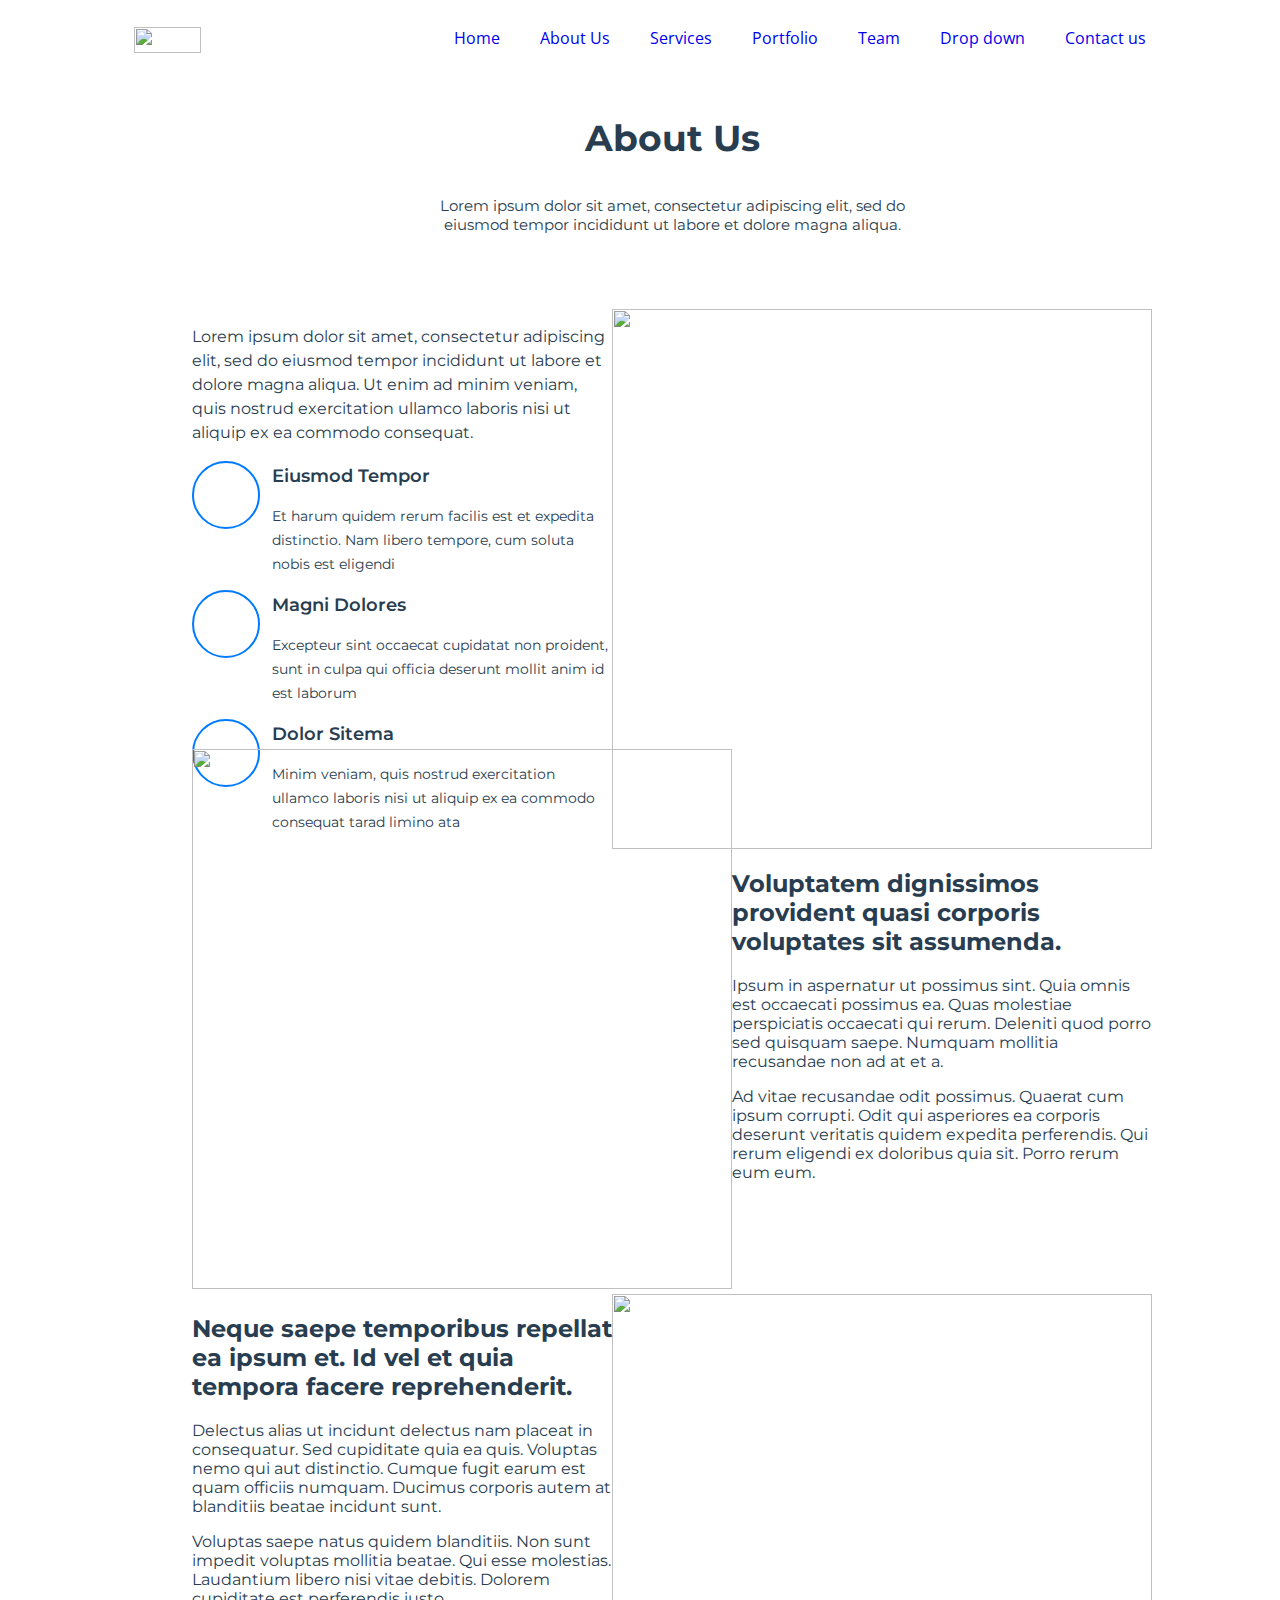
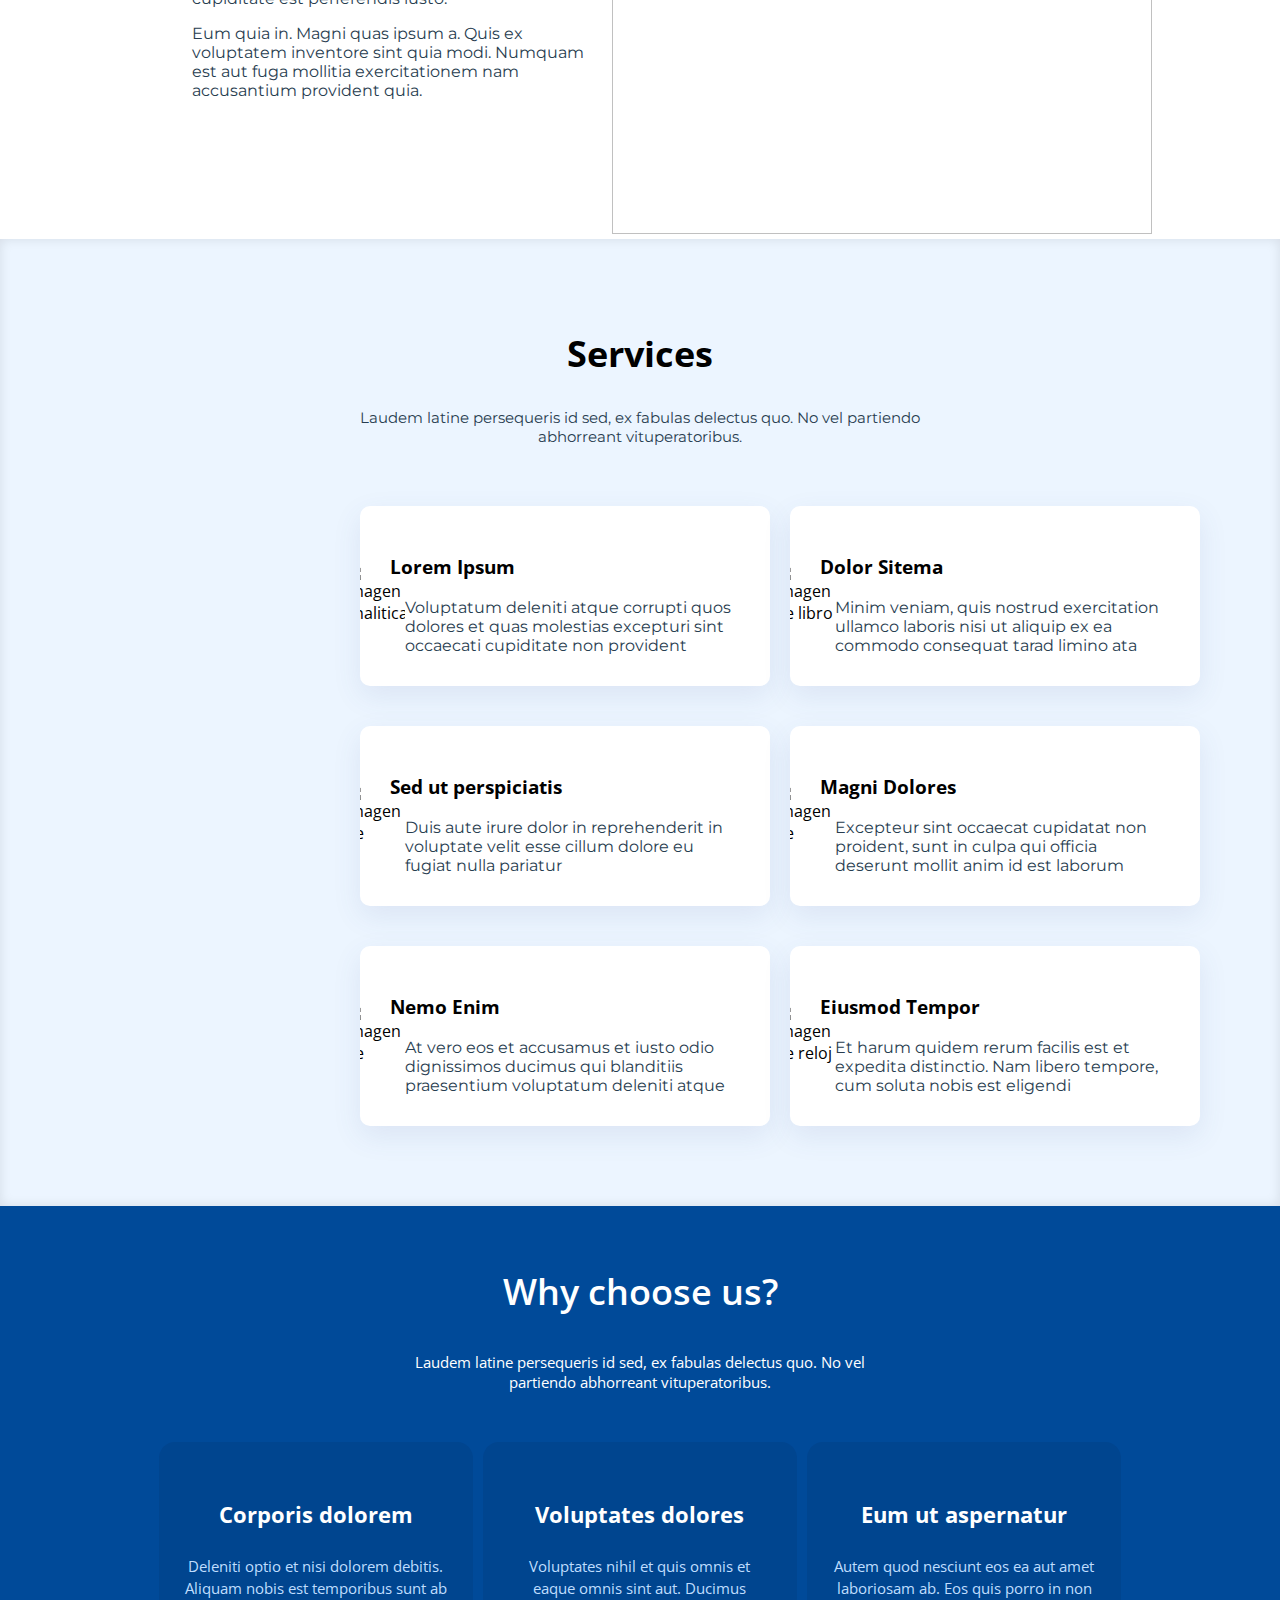
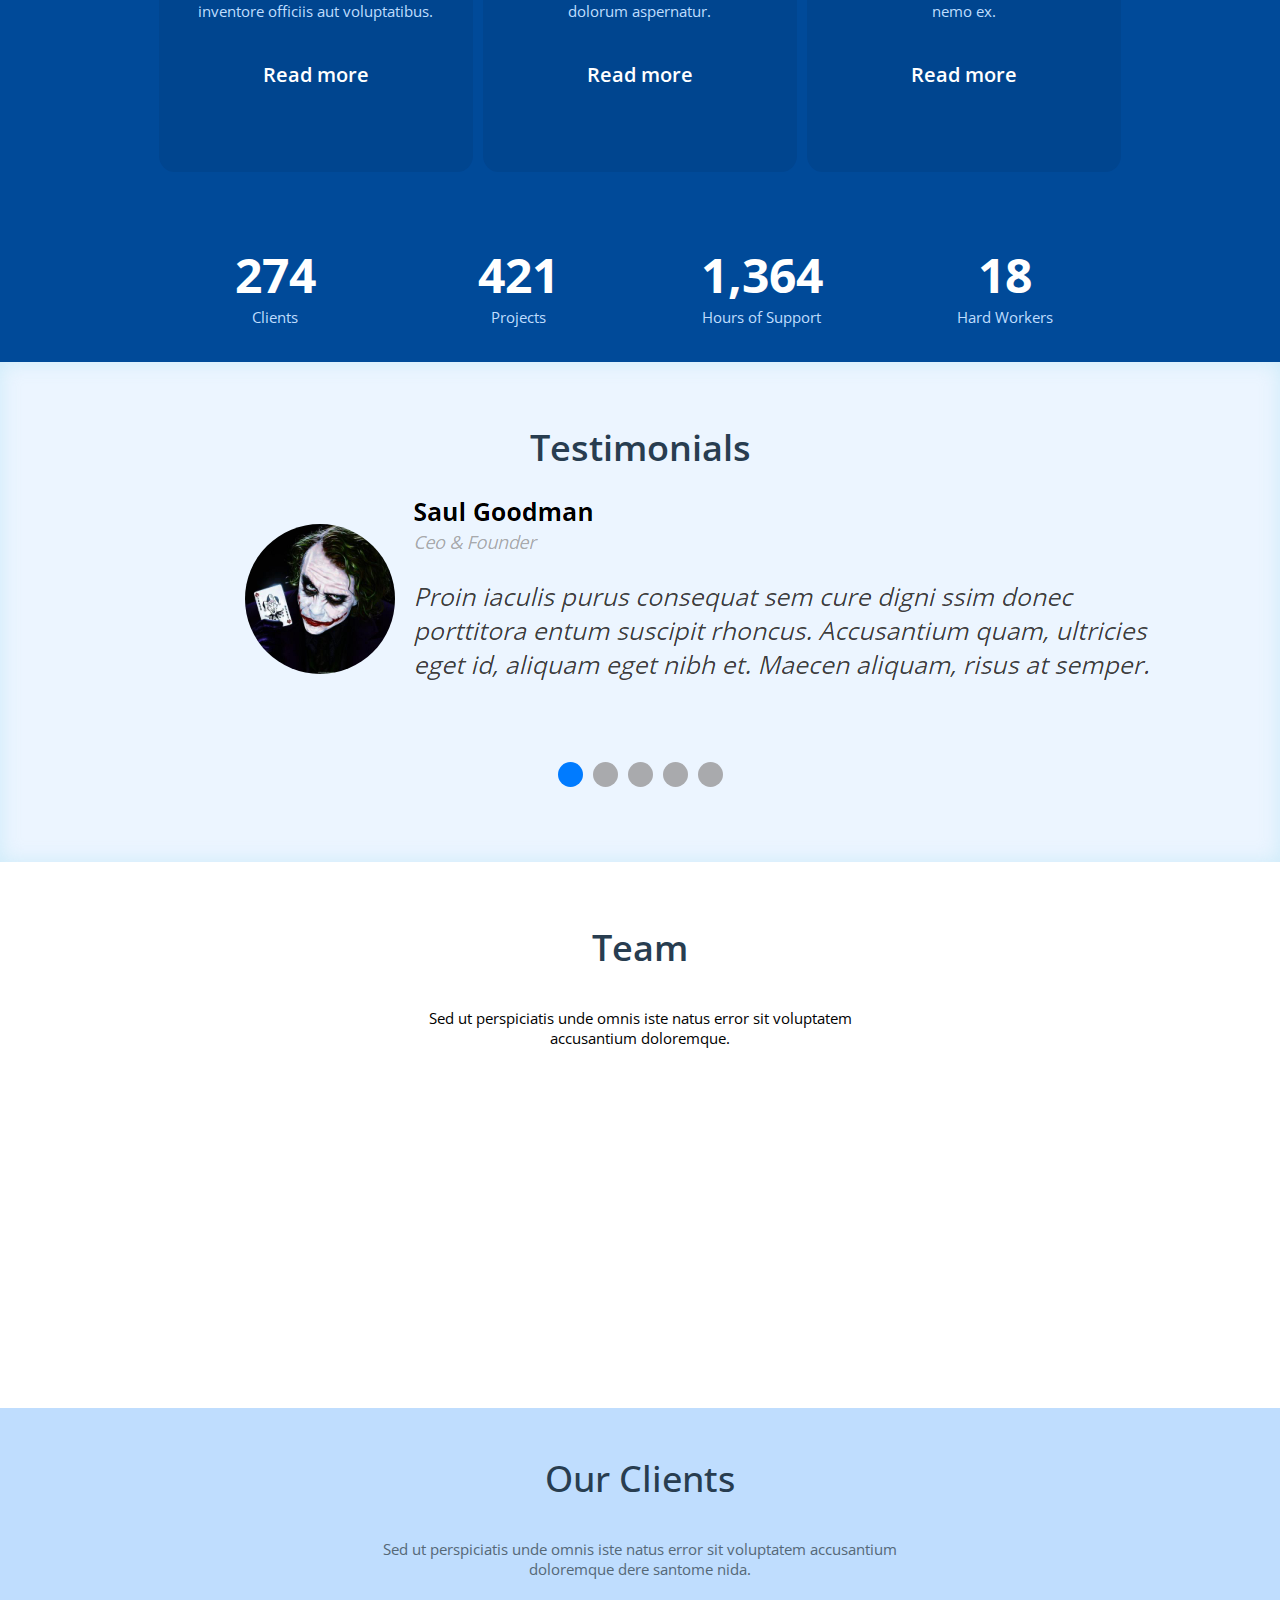
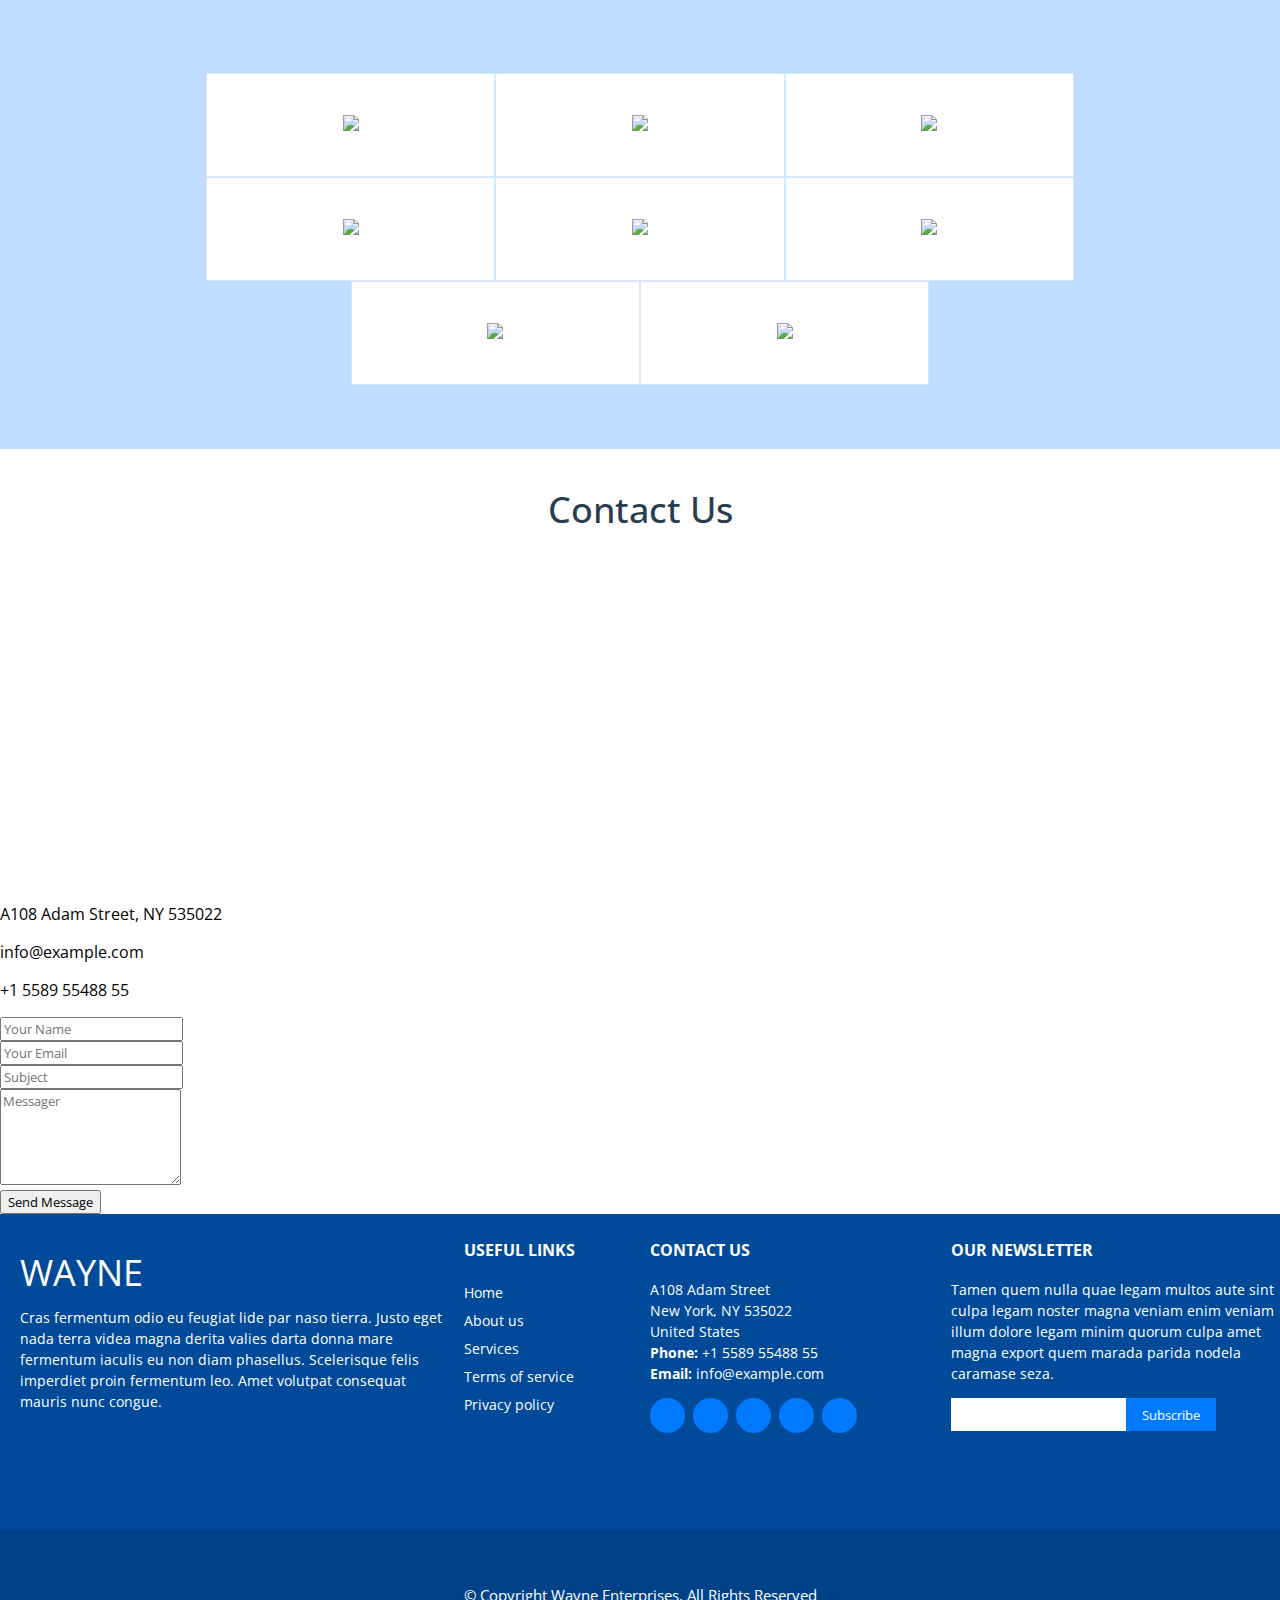
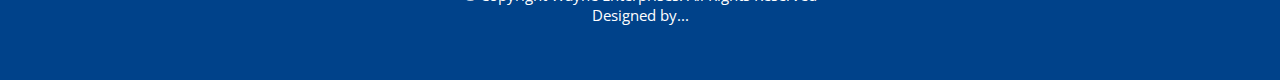
==== commit 4d2e79e6: "arreglé comentarios que se veían, agregué h2service en css y cambié .body por .body-about porque afe" ====
--- a/index.html
+++ b/index.html
@@ -6,15 +6,18 @@
     <meta name="viewport" content="width=device-width, initial-scale=1.0">
     <meta http-equiv="X-UA-Compatible" content="ie=edge">
     <link rel="stylesheet" href="estilos/style.css" type="text/css">
+    <link rel="stylesheet" href="estilos/style1.css" type="text/css">
     <script src="https://kit.fontawesome.com/dfe0c48ac4.js" crossorigin="anonymous"></script>
     <script src="https://kit.fontawesome.com/617ca25124.js" crossorigin="anonymous"></script>
     <script src="https://kit.fontawesome.com/dfe0c48ac4.js" crossorigin="anonymous"></script>
+    <script src="https://kit.fontawesome.com/27ce783526.js" crossorigin="anonymous"></script>
+    <script src="https://unpkg.com/ionicons@5.0.0/dist/ionicons.js"></script>
     <title>Tp Grupo 4</title>
 </head>
 
 <body>
 
-<!------------------------------------------------------------------------
+    <!------------------------------------------------------------------------
                             SECCIÓN MENU
 ------------------------------------------------------------------------->
 
@@ -33,14 +36,215 @@
         </nav>
     </header>
 
-<!------------------------------------------------------------------------
+    <!------------------------------------------------------------------------
                             SECCIÓN HERO
 ------------------------------------------------------------------------->
 
 
-            
-        
-<!------------------------------------------------------------------------
+
+    <!------------------------------------------------------------------------
+                            SECCIÓN ABOUT US
+------------------------------------------------------------------------->
+    <section class="body-about">
+
+        <div class="about">
+            <h3 id="h3about">About Us</h3>
+            <p id="pabout">Lorem ipsum dolor sit amet, consectetur adipiscing elit, sed do eiusmod tempor incididunt ut
+                labore et
+                dolore
+                magna aliqua.
+            </p>
+
+        </div>
+
+
+        <div class="flex">
+            <div class="container">
+                <p id="pabout" id="texto">
+                    Lorem ipsum dolor sit amet, consectetur adipiscing elit, sed do eiusmod tempor incididunt ut
+                    labore et
+                    dolore
+                    magna aliqua. Ut enim ad minim veniam, quis nostrud exercitation ullamco laboris nisi ut aliquip
+                    ex ea
+                    commodo consequat.
+                </p>
+
+                <div class="box"><i class="fas fa-shopping-bag"></i></div>
+                <div class="h4p">
+                    <h4 id="h4about"> Eiusmod Tempor</h4>
+                    <p id="pabout">Et harum quidem rerum facilis est et expedita distinctio. Nam libero tempore, cum
+                        soluta nobis
+                        est
+                        eligendi
+                    </p>
+                </div>
+
+                <div class="box"><i class="far fa-image"></i></div>
+                <div class="h4p">
+                    <h4 id="h4about">Magni Dolores </h4>
+                    <p id="pabout">Excepteur sint occaecat cupidatat non proident, sunt in culpa qui officia deserunt mollit anim id
+                        est
+                        laborum
+                    </p>
+                </div>
+
+
+                <div class="box"><i class="far fa-chart-bar"></i></div>
+                <div class="h4p">
+                    <h4 id="h4about">Dolor Sitema</h4>
+                    <p id="pabout">Minim veniam, quis nostrud exercitation ullamco laboris nisi ut aliquip ex ea commodo consequat
+                        tarad
+                        limino
+                        ata
+                    </p>
+                </div>
+
+            </div>
+
+            <div class="teamAbout" alt="imagen del equipo">
+                <img class="imagen" src="img/about-img.svg">
+
+            </div>
+
+        </div>
+
+
+        <div class="teach">
+            <div id="teach1" alt="imagen de profesora">
+                <img class="imagen" src="img/about-extra-1.svg">
+            </div>
+            <div>
+                <h2 id="h2about">Voluptatem dignissimos provident quasi corporis voluptates sit assumenda.</h2>
+                <p id="pabout">Ipsum in aspernatur ut possimus sint. Quia omnis est occaecati possimus ea. Quas
+                    molestiae
+                    perspiciatis
+                    occaecati qui rerum. Deleniti quod porro sed quisquam saepe. Numquam mollitia recusandae non ad at
+                    et a.
+                </p>
+                <p id="pabout">Ad vitae recusandae odit possimus. Quaerat cum ipsum corrupti. Odit qui asperiores ea
+                    corporis
+                    deserunt
+                    veritatis quidem expedita perferendis. Qui rerum eligendi ex doloribus quia sit. Porro rerum eum
+                    eum.
+                </p>
+            </div>
+
+        </div>
+
+        <div class="design" atl="explicacion con imagen de diseñadoras">
+            <div>
+                <h2 id="h2about">Neque saepe temporibus repellat ea ipsum et. Id vel et quia tempora facere
+                    reprehenderit.</h2>
+
+                <p id="pabout">Delectus alias ut incidunt delectus nam placeat in consequatur. Sed cupiditate quia ea
+                    quis. Voluptas
+                    nemo
+                    qui aut distinctio. Cumque fugit earum est quam officiis numquam. Ducimus corporis autem at
+                    blanditiis
+                    beatae incidunt sunt.
+                </p>
+
+                <p id="pabout">Voluptas saepe natus quidem blanditiis. Non sunt impedit voluptas mollitia beatae. Qui
+                    esse
+                    molestias.
+                    Laudantium libero nisi vitae debitis. Dolorem cupiditate est perferendis iusto.
+                </p>
+
+                <p id="pabout">Eum quia in. Magni quas ipsum a. Quis ex voluptatem inventore sint quia modi. Numquam est
+                    aut fuga
+                    mollitia
+                    exercitationem nam accusantium provident quia.
+                </p>
+            </div>
+            <div>
+                <img class="imagen" src="img/about-extra-2.svg">
+            </div>
+        </div>
+
+    </section>
+
+    <section>
+        <div class="service">
+            <h2 id="h2service">Services</h2>
+            <p id="pabout">Laudem latine persequeris id sed, ex fabulas delectus quo. No vel partiendo abhorreant
+                vituperatoribus.
+            </p>
+
+            <div class="display">
+                <div>
+                    <h3 id="h3service">Lorem Ipsum</h3>
+                    <p id="pabout" id="descripcion">
+                        Voluptatum deleniti atque corrupti quos dolores et quas molestias excepturi sint occaecati
+                        cupiditate
+                        non provident
+                    </p>
+                    <div>
+                        <img class="imagen" id="icon" alt="imagen analitica" src="img/ionicons_svg_ios-analytics.svg">
+                    </div>
+                </div>
+
+                <div>
+                    <h3 id="h3service">Dolor Sitema</h3>
+                    <p id="pabout" id="descripcion">
+                        Minim veniam, quis nostrud exercitation ullamco laboris nisi ut aliquip ex ea commodo consequat
+                        tarad
+                        limino ata</p>
+                    <div>
+                        <img class="imagen" id="icon" alt="imagen de libro"src="img/ionicons_svg_ios-bookmarks.svg">
+                    </div>
+                </div>
+
+                <div>
+                    <h3 id="h3service">Sed ut perspiciatis</h3>
+                    <p id="pabout" id="descripcion">
+                        Duis aute irure dolor in reprehenderit in voluptate velit esse cillum dolore eu fugiat nulla
+                        pariatur
+                    </p>
+                    <div>
+                        <img class="imagen" id="icon" alt="imagen de papel" src="img/ionicons_svg_ios-paper.svg">
+                    </div>
+                </div>
+
+                <div>
+                    <h3 id="h3service">Magni Dolores</h3>
+                    <p id="pabout" id="descripcion">
+                        Excepteur sint occaecat cupidatat non proident, sunt in culpa qui officia deserunt mollit anim
+                        id
+                        est
+                        laborum</p>
+                    <div>
+                        <img class="imagen" id="icon" alt="imagen de cuentakilometro" src="img/ionicons_svg_ios-speedometer.svg">
+                    </div>
+                </div>
+
+                <div>
+                    <h3 id="h3service">Nemo Enim</h3>
+                    <p id="pabout" id="descripcion">
+                        At vero eos et accusamus et iusto odio dignissimos ducimus qui blanditiis praesentium voluptatum
+                        deleniti atque</p>
+                    <div>
+                        <img class="imagen" id="icon" alt="imagen de globoterraqueo" src="img/ionicons_svg_ios-globe.svg">
+                    </div>
+                </div>
+
+                <div>
+                    <h3 id="h3service">Eiusmod Tempor</h3>
+                    <p id="pabout" id="descripcion">
+                        Et harum quidem rerum facilis est et expedita distinctio. Nam libero tempore, cum soluta nobis
+                        est
+                        eligendi
+                    </p>
+                    <div>
+                        <img class="imagen" id="icon" alt="imagen de reloj" src="img/ionicons_svg_ios-time.svg">
+                    </div>
+                </div>
+            </div>
+        </div>
+
+    </section>
+
+
+    <!------------------------------------------------------------------------
                         SECCIÓN WHY CHOOSE US
 ------------------------------------------------------------------------->
 
@@ -246,10 +450,11 @@
 
     <!-----------------------------------------------------------------------
                         SECCIÓN OUR CLIENTS
-   -------------------------------------------------------------------------> 
-   <div class="our">
+   ------------------------------------------------------------------------->
+    <div class="our">
         <h3 class="style-h3">Our Clients</h3>
-        <p class="pclients">Sed ut perspiciatis unde omnis iste natus error sit voluptatem accusantium <br>doloremque dere santome nida.</p>
+        <p class="pclients">Sed ut perspiciatis unde omnis iste natus error sit voluptatem accusantium <br>doloremque
+            dere santome nida.</p>
 
         <div class="clientslog">
             <div class="logo-cliente"><img src="img/client-1.png"></div>
@@ -267,56 +472,71 @@
     <!-----------------------------------------------------------------------
                         SECCIÓN Contact Us
    ------------------------------------------------------------------------->
-   <!-- <div class="contact">
-        <h3 class="style-h3"> Contact Us</h3>
-    </div> -->
     <section id="contact">
         <div class="contact-header">
             <h3 class="style-h3"> Contact Us</h3>
         </div>
         <div class="contact-body">
             <div class="col-cont-bdy">
-                        <div class="map">
-                <iframe
-                    src="https://www.google.com/maps/embed?pb=!1m18!1m12!1m3!1d3024.3583043039334!2d-74.00841558473269!3d40.7101281793321!2m3!1f0!2f0!3f0!3m2!1i1024!2i768!4f13.1!3m3!1m2!1s0x89c25a22a3bda30d%3A0xb89d1fe6bc499443!2sDowntown%20Conference%20Center!5e0!3m2!1ses-419!2sbg!4v1570825277074!5m2!1ses-419!2sbg"
-                    width="100%" height="312px" frameborder="0" style="border:0;" allowfullscreen=""></iframe>
-            </div>
-        </div>
+                <div class="map">
+                    <iframe
+                        src="https://www.google.com/maps/embed?pb=!1m18!1m12!1m3!1d3024.3583043039334!2d-74.00841558473269!3d40.7101281793321!2m3!1f0!2f0!3f0!3m2!1i1024!2i768!4f13.1!3m3!1m2!1s0x89c25a22a3bda30d%3A0xb89d1fe6bc499443!2sDowntown%20Conference%20Center!5e0!3m2!1ses-419!2sbg!4v1570825277074!5m2!1ses-419!2sbg"
+                        width="100%" height="312px" frameborder="0" style="border:0;" allowfullscreen=""></iframe>
+                </div>
+            </div>
             <div class="formulario">
                 <div class="info-row">
                     <div class="info-col">
                         <i class="fas fa-map-marker-alt"> </i>
-                        <p>A108 Adam Street, NY 535022</p>
+                        <p class="pcontact">A108 Adam Street, NY 535022</p>
                     </div>
                     <div class="info-col">
                         <i class="fas fa-envelope"></i>
-                        <p> info@example.com </p>
+                        <p class="pcontact"> info@example.com </p>
                     </div>
                     <div class="info-col">
                         <i class="fas fa-phone-alt"></i>
-                        <p>+1 5589 55488 55</p>
-                    </div>
-                <div class="form">
+                        <p class="pcontact">+1 5589 55488 55</p>
+                    </div>
+                    <div class="form">
                         <form action="contacto" method="post">
-                            
-                </div>
+                            <div class="name-email">
+                                <div class="name">
+                                    <input type="text" name="name" id="name" placeholder="Your Name"> 
+                                </div>
+                                <div class="email">
+                                    <input type="text" name="email" id="email" placeholder="Your Email"> 
+                                </div>
+                            </div>
+                            <div class="form1">
+                            <input class="text" name="Subject" id="Subject" placeholder="Subject">
+                            </div>
+                            <div class="form1"> 
+                                <textarea class="Message" placeholder="Messager" rows="5"></textarea>
+                            </div>
+                            <div class="text">
+                                    <button type="submit" title="Send Message">Send Message</button>
+                            </div>
+                    </div>
                 </div>
 
             </div>
         </div>
     </section>
-        
-            
-        
-        
-<!------------------------------------------------------------------------
+
+
+
+
+    <!------------------------------------------------------------------------
                         SECCIÓN FOOTER
 ------------------------------------------------------------------------->
     <footer>
         <section class="parte1">
             <div class="columna1">
                 <h2>WAYNE</h2>
-                <p>Cras fermentum odio eu feugiat lide par naso tierra. Justo eget nada terra videa magna derita valies darta donna mare fermentum iaculis eu non diam phasellus. Scelerisque felis imperdiet proin fermentum leo. Amet volutpat consequat mauris nunc congue.
+                <p>Cras fermentum odio eu feugiat lide par naso tierra. Justo eget nada terra videa magna derita valies
+                    darta donna mare fermentum iaculis eu non diam phasellus. Scelerisque felis imperdiet proin
+                    fermentum leo. Amet volutpat consequat mauris nunc congue.
                 </p>
             </div>
             <div class="columna2">
@@ -340,7 +560,7 @@
                 </ul>
             </div>
         </section>
-                
+
         <section class="parte2">
             <div class="columna3">
                 <h3>CONTACT US</h3>
@@ -353,6 +573,7 @@
                 <div class="image">
                     <div class="icon">
                         <i class="fab fa-twitter"></i>
+                    </div>
                     <div class="icon">
                         <i class="fab fa-facebook-f"></i>
                     </div>
@@ -369,12 +590,14 @@
             </div>
             <div class="columna4">
                 <h3>OUR NEWSLETTER</h3>
-                <p>Tamen quem nulla quae legam multos aute sint culpa legam noster magna veniam enim veniam illum dolore legam minim quorum culpa amet magna export quem marada parida nodela caramase seza.
-                </p>
-                    <form action="suscribe.html" method="post">
-                        <label for id="suscription">
-                            <input><input id="suscription" type="submit" class="submit-button" value="Subscribe" name="Subscribe">
-                    </form>
+                <p>Tamen quem nulla quae legam multos aute sint culpa legam noster magna veniam enim veniam illum dolore
+                    legam minim quorum culpa amet magna export quem marada parida nodela caramase seza.
+                </p>
+                <form action="suscribe.html" method="post">
+                    <label for id="suscription">
+                        <input><input id="suscription" type="submit" class="submit-button" value="Subscribe"
+                            name="Subscribe">
+                </form>
             </div>
         </section>
     </footer>
@@ -385,5 +608,4 @@
 
 </body>
 
-</html>
-
+</html>--- a/estilos/style1.css
+++ b/estilos/style1.css
@@ -0,0 +1,260 @@
+/*--- About Us Section ---*/
+/* 
+@import url('https://fonts.googleapis.com/css?family=Montserrat&display=swap');
+
+@import url('https://fonts.googleapis.com/css?family=Open+Sans&display=swap');
+} */
+
+.body-about{
+    margin-left: 15%;
+    margin-right: 10%;
+    text-align: left;
+}
+
+#h3about{
+    font-family: "Montserrat", sans-serif;
+    color: #283d50;
+    text-align: center;
+    position: relative;
+}
+
+#h4about, #h2about {
+    font-family: "Montserrat", sans-serif;
+    color: #283d50;
+    text-align: left;
+    position: relative;
+}
+
+#pabout {
+    font-family: 'Montserrat', sans-serif; 
+    color: #283d50;      
+}
+
+.about{
+    text-align: center;
+    margin: auto;
+    font-size: 15px;
+    padding-bottom: 60px;
+    color: #556877;
+    width: 50%;      
+}  
+
+.about > h3{
+    font-size: 36px;
+    color: #283d50;
+    text-align: center;
+    font-weight: 500px;
+    position: relative;
+}
+
+.flex{
+    display: flex;
+}
+
+.container{
+    text-align: left;
+    line-height: 1.5;
+}
+
+#texto{
+    margin-left: -10px;
+     text-align: left;
+     color: #444;
+     font-family: "Open Sans", sans-serif;
+     line-height: 26px;
+     margin-bottom: 30px;
+}
+ 
+.box {
+    background: #fff;
+    width: 64px;
+    height: 64px;
+    display: flex;
+    justify-content: center;
+    align-items: center;
+    flex-direction: column;
+    text-align: center;
+    border-radius: 50%;
+    border: 2px solid #007bff;
+}
+
+.box :hover{
+    background: #007bff;
+}
+
+.box i:hover{
+    color:#fff;
+}
+
+
+.h4p{
+    margin-top: -90px;
+    margin-left: 80px;
+    text-align: left;
+}
+
+.h4p > h4{
+    text-align: left;
+    font-weight: 600;
+    font-size: 18px;
+    margin-bottom: 0px;
+}
+
+.h4p > p{
+    
+    line-height: 24px;
+    font-size: 14px;
+}
+
+.teamAbout , .teach, .design{
+    display: flex;
+}
+
+.teach{
+    font-weight: 400px;
+}
+
+#teach1 {
+    margin-top: -100px;
+}
+
+#teach1 > h3{
+    font-weight: 600px;
+    font-size: 36px;
+}
+
+.design > h2{
+    font-weight: 600px;
+    font-size: 36px;
+
+}
+
+.imagen {   
+    width: 540px;
+    height: 540px;
+}
+
+/*-- Services Section--*/
+
+.service {
+    text-align: center;
+    padding: 60px 0 40px 0;
+    box-shadow: inset 0px 0px 12px 0px rgba(0, 0, 0, 0.1);
+    background: #ecf5ff;
+}
+
+.service > h2{
+    font-size: 36px;
+    font-weight: 600px;
+}
+
+.service > p{
+    text-align: center;
+    margin: auto;
+    font-size: 15px;
+    padding-bottom: 60px;
+    color: #556877;
+    width: 50%;
+}
+
+
+.display{
+    display: flex;
+    flex-wrap: wrap;
+    margin-left: 350px;
+}
+
+.display > div{
+    height: 120px;
+    width: 350px;
+    padding: 30px;
+    text-align: left;
+    position: relative;
+    overflow: hidden;
+    border-radius: 10px;
+    margin: 0px 10px 40px 10px;
+    background: #fff;
+    box-shadow: 0 10px 29px 0 rgba(68, 88, 144, 0.1);
+    transition: all 0.3s ease-in-out;
+    
+}
+
+#descripcion{
+    color: #444;
+    font-family: "Open Sans", sans-serif;
+}
+
+.display :hover{
+    color: #007bff;
+    transform: translateY(-5px);
+}
+
+#h3service h3{
+    color: #111;
+}
+
+#h2service {
+    text-align: center;
+}
+
+.display p{
+    margin-left: 15px;
+}
+
+#icon{
+    width: 60px;
+    height: 60px;
+    position: absolute;
+    left: -15px;
+    top: calc(50% - 32px);
+}
+
+
+
+/*--------------------------------------------------------------
+# Responsive Media Queries
+--------------------------------------------------------------*/
+
+@media (max-width: 600px) {
+    .body .service {
+      padding-bottom: 0.1em;
+    }
+    .body .service h3 {
+      margin-top: 0.1em;
+      margin-bottom: 0.1em;
+    }
+    .body .service .top {
+      padding-left: 25%;
+      padding-right: 25%;
+    }
+    .body .service {
+      padding-left: 0.1em;
+      padding-right: 0.1em;
+      display: -webkit-box;
+      display: -ms-flexbox;
+      display: flex;
+      -webkit-box-pack: center;
+          -ms-flex-pack: center;
+              justify-content: center;
+      -ms-flex-wrap: wrap;
+          flex-wrap: wrap;
+ }
+
+}
+
+@media (min-width: 601px) and (max-width: 800px) {
+    .body .service {
+      background-color: #ECF5FF;
+      text-align: center;
+      height: 450px;
+      padding-top: 25px;
+      padding-bottom: 25px;
+      -webkit-box-shadow: 0 0 20px 0 rgba(194, 232, 247, 0.767) inset;
+              box-shadow: 0 0 20px 0 rgba(194, 232, 247, 0.767) inset;
+      position: relative;
+      -webkit-user-select: none;
+         -moz-user-select: none;
+          -ms-user-select: none;
+              user-select: none;
+} 
+}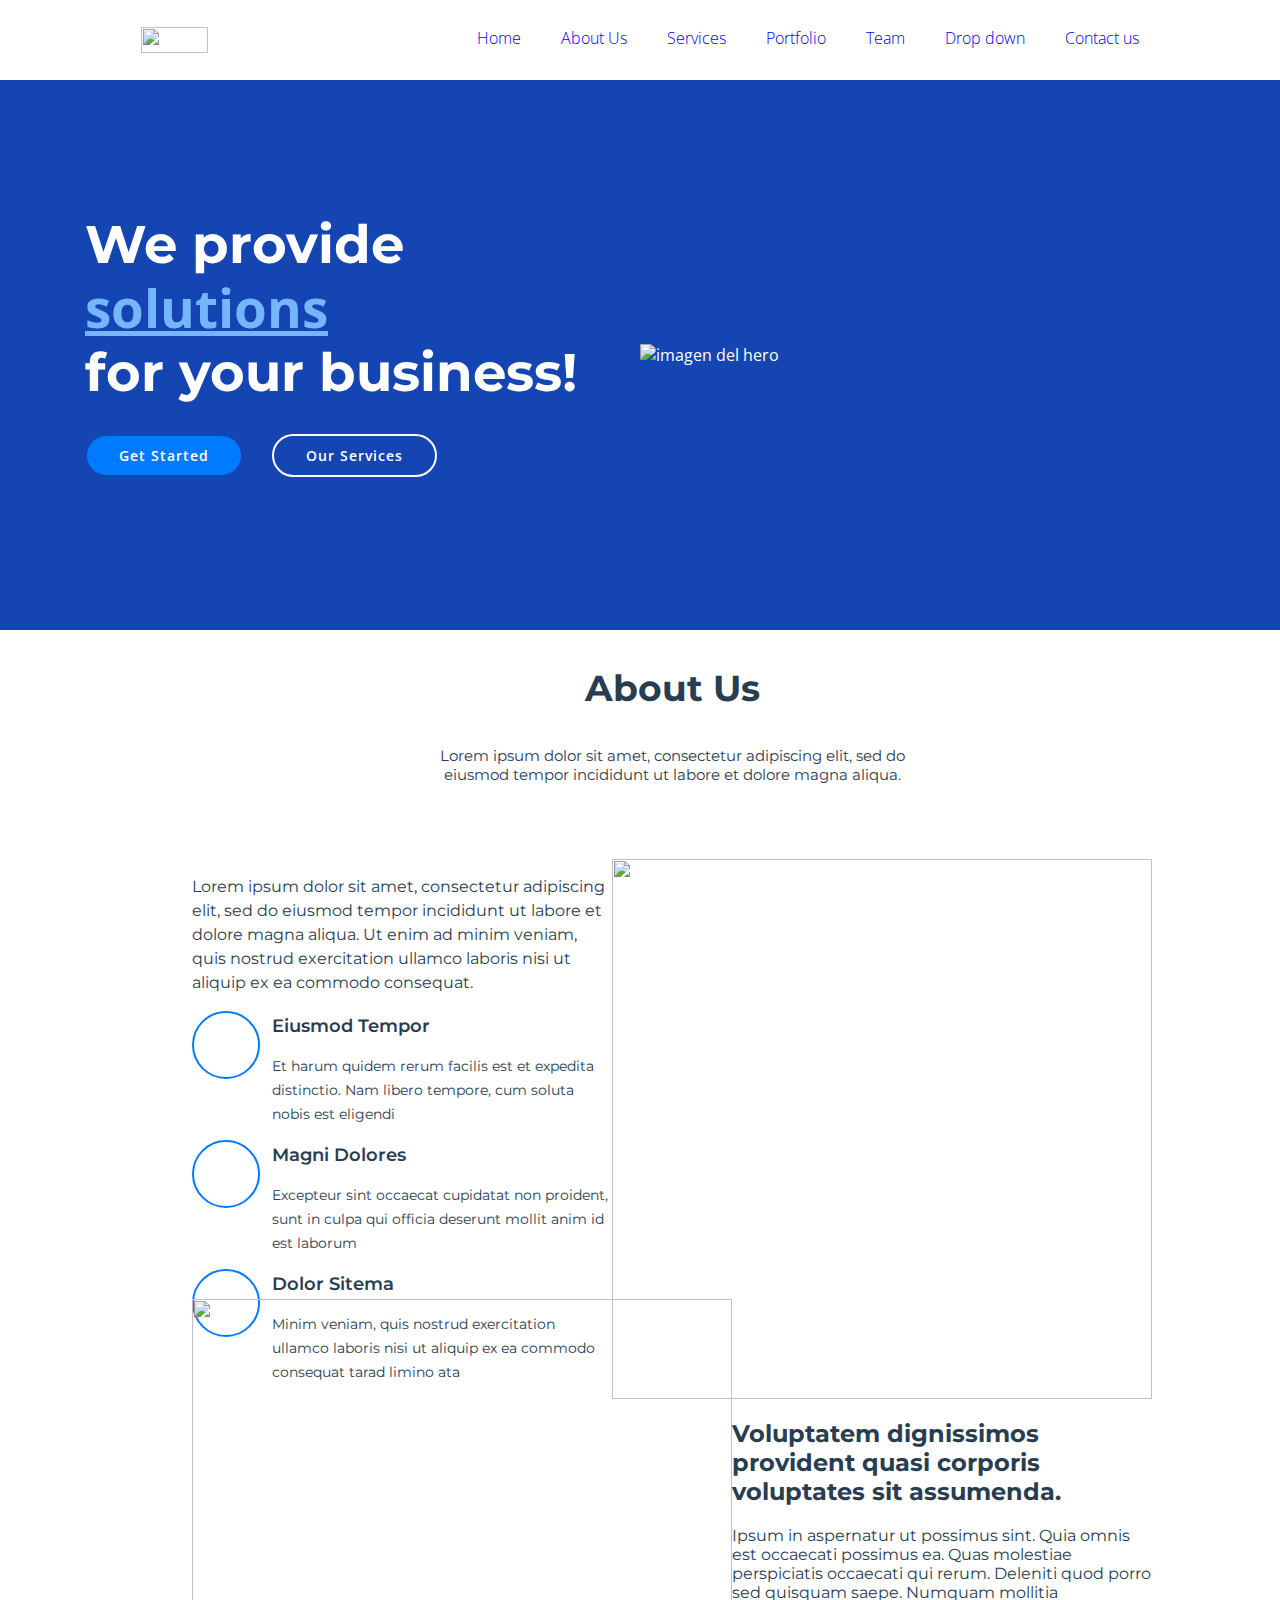
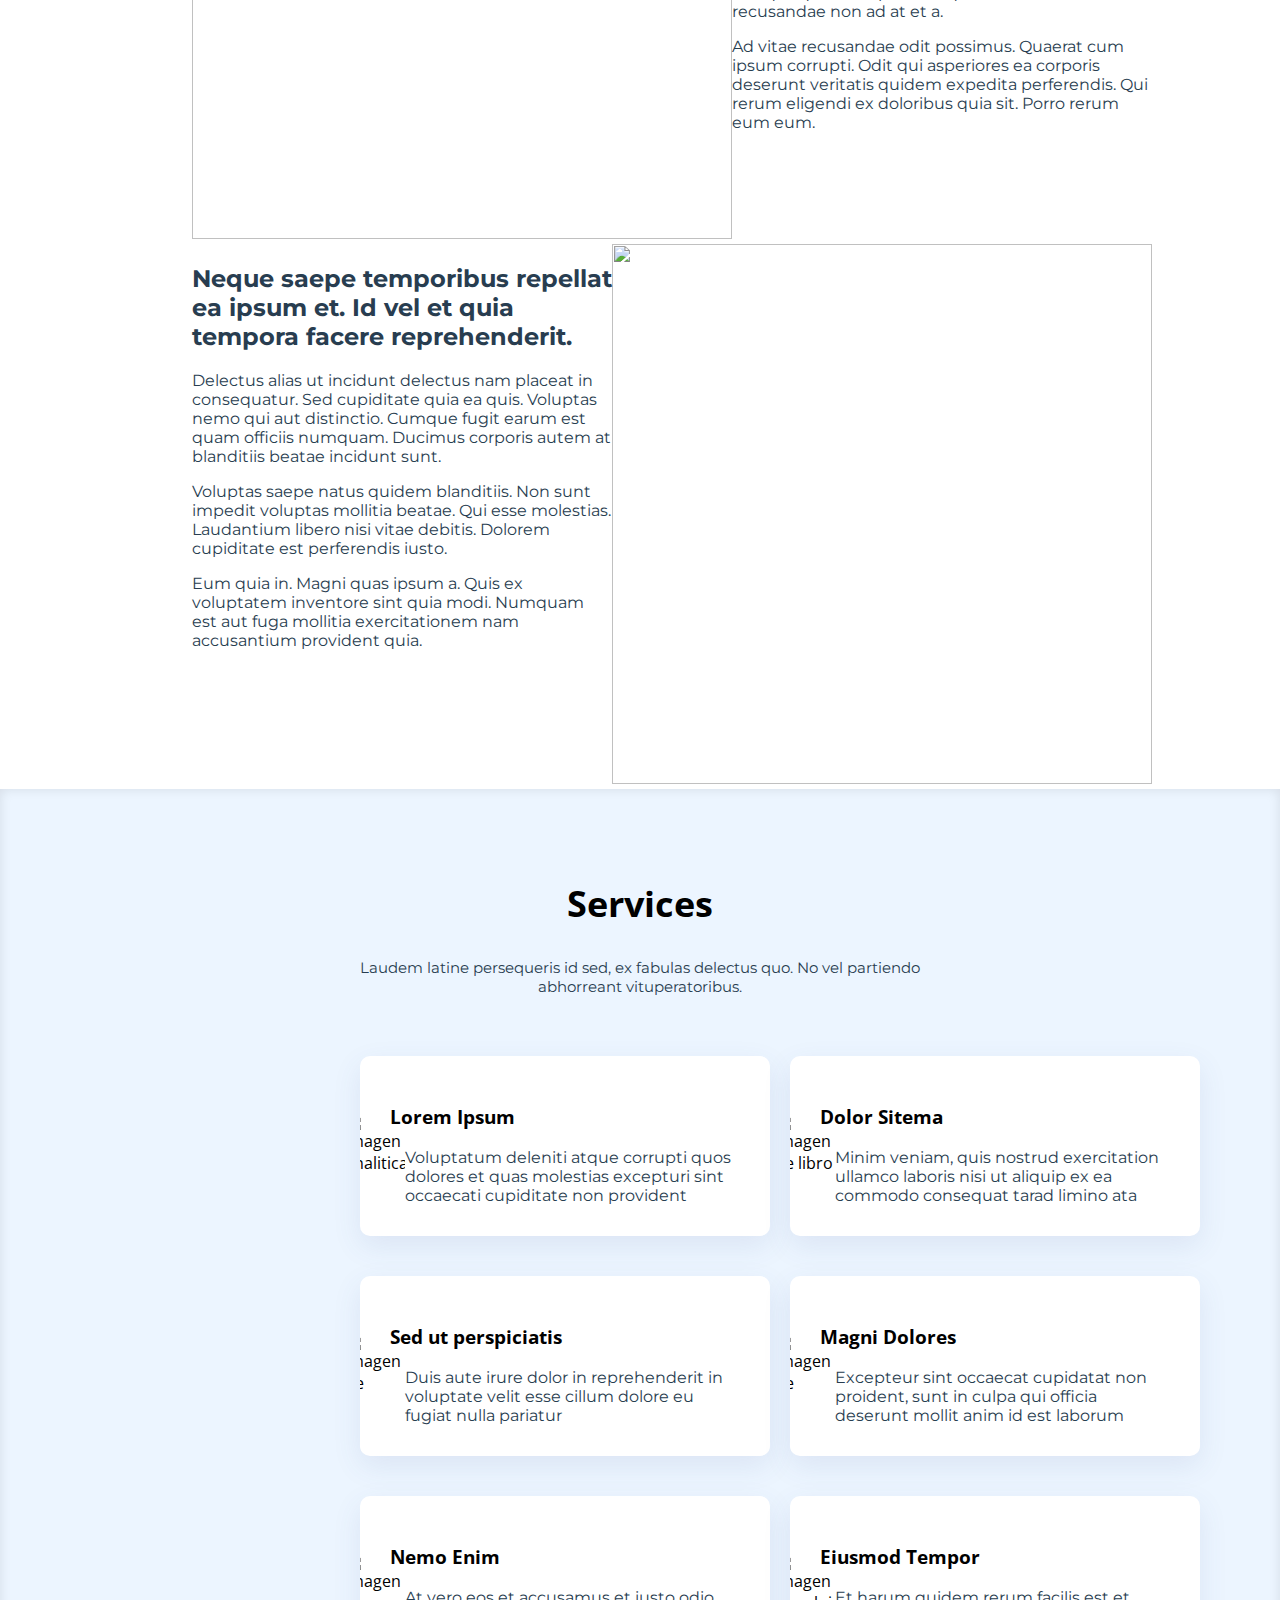
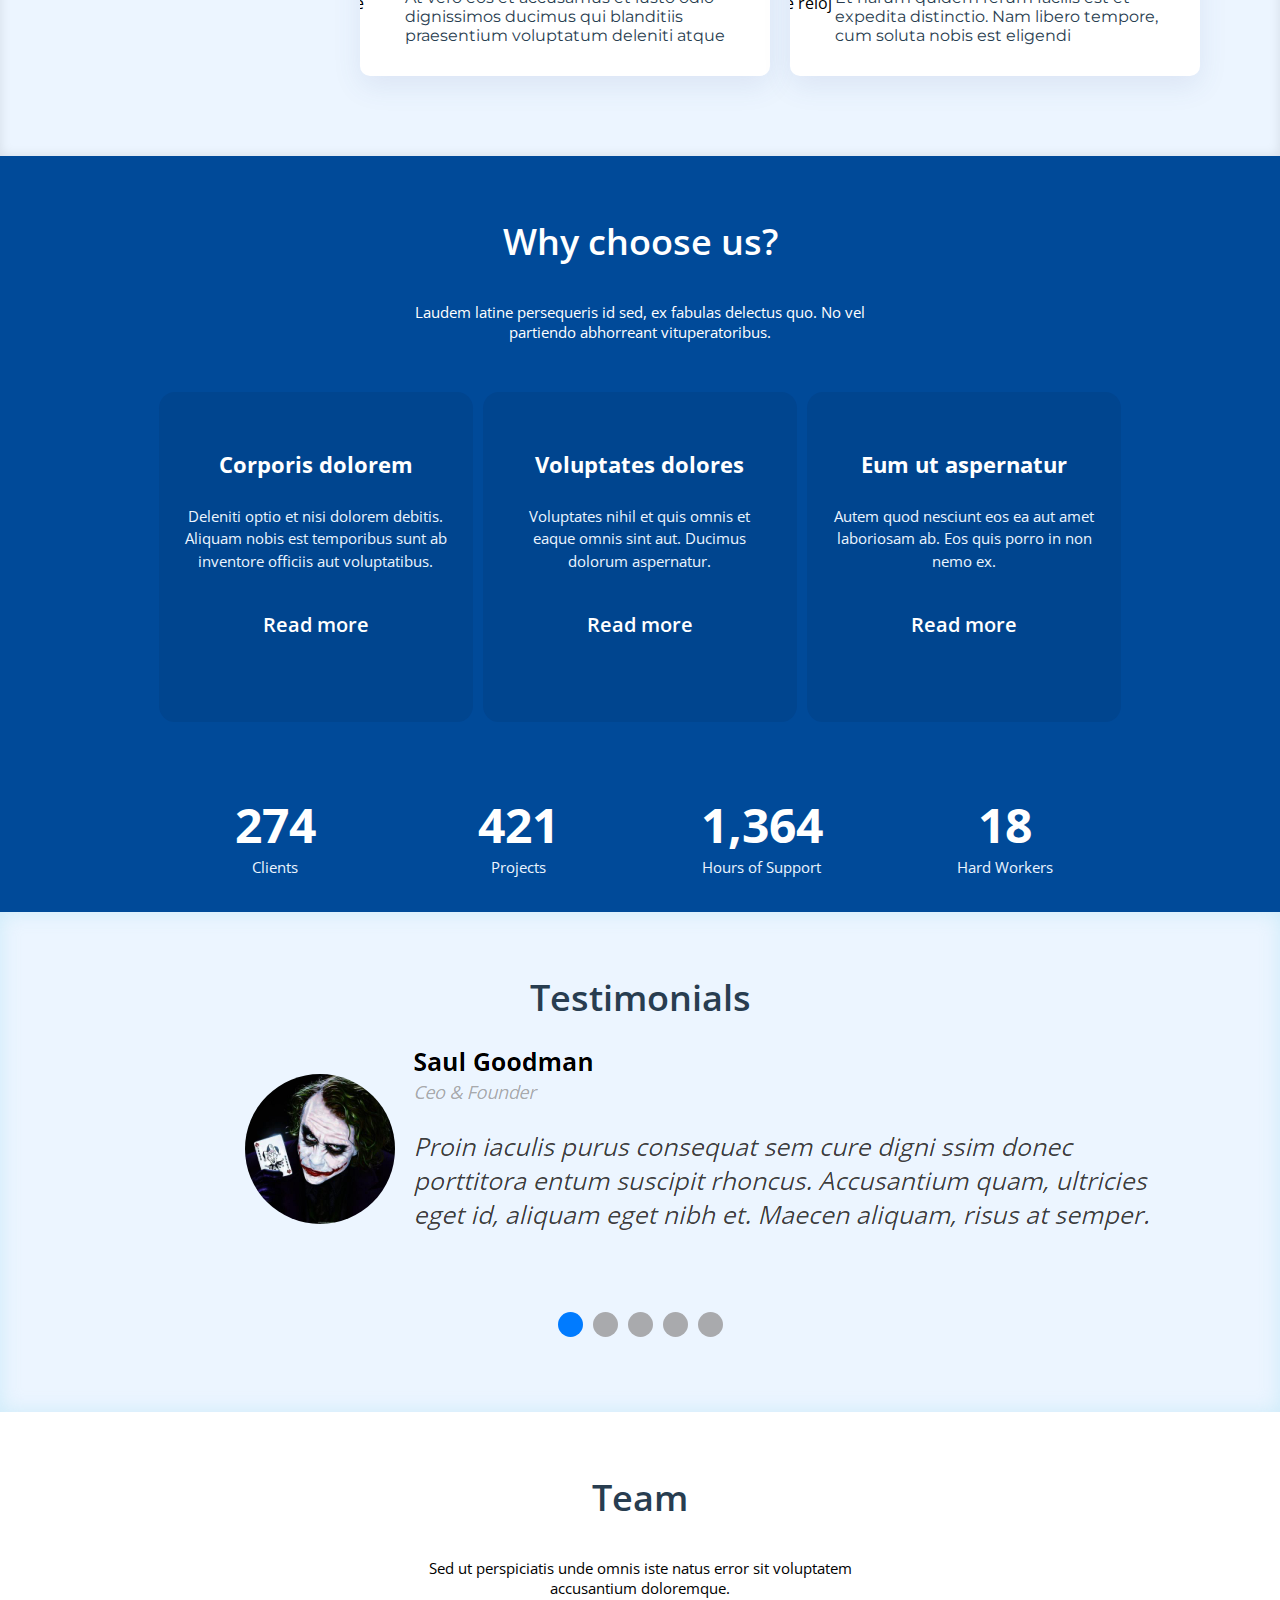
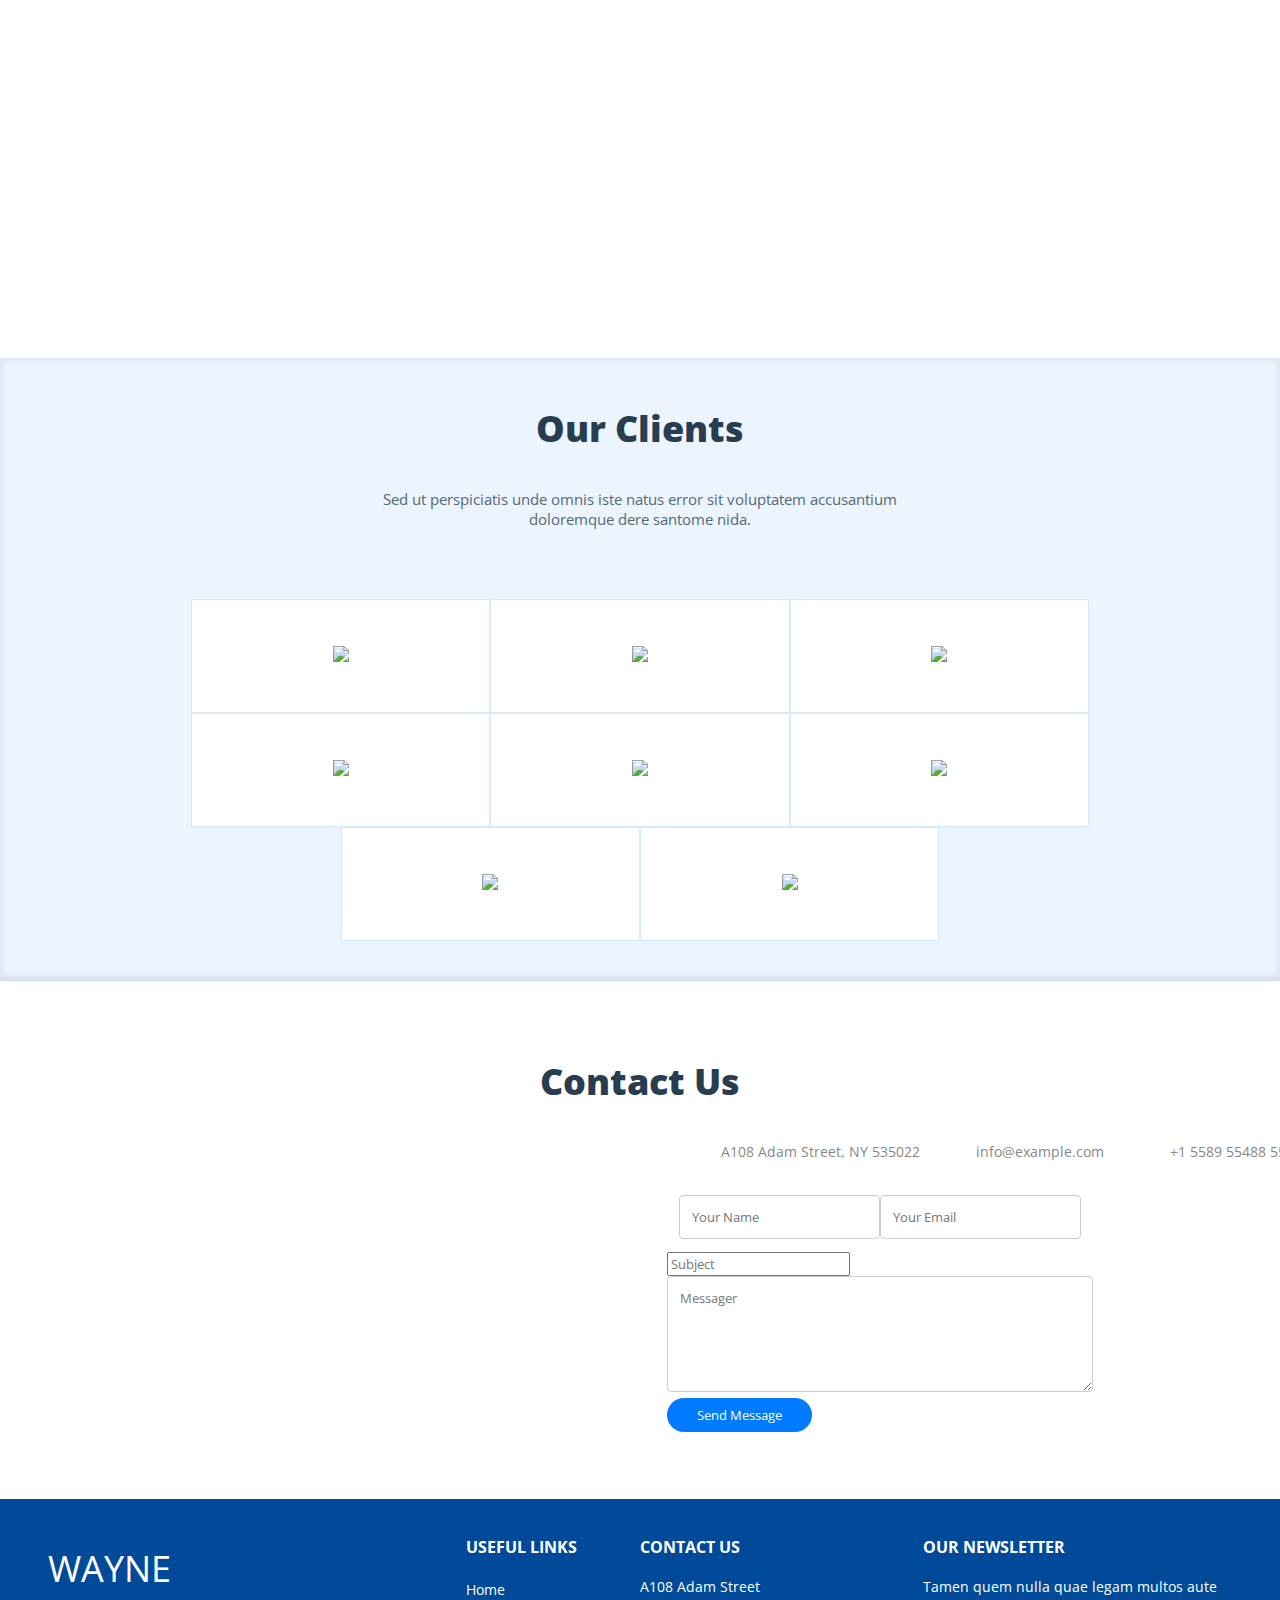
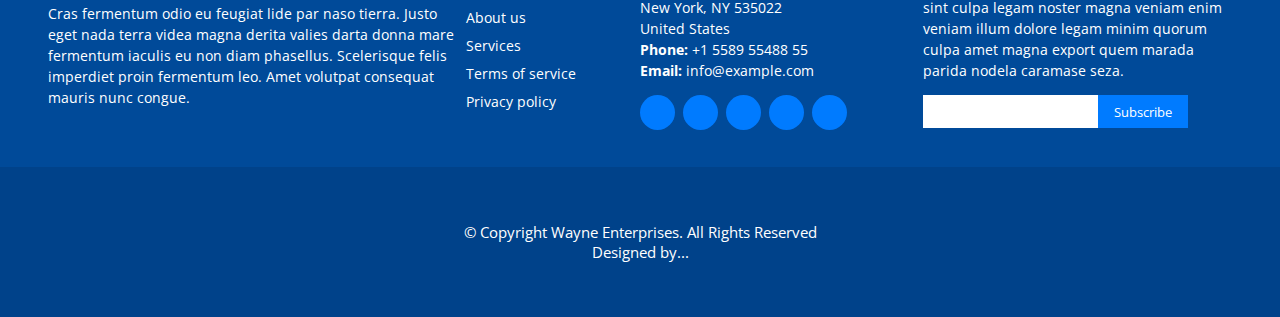
==== commit cc4c369e: "hero y otras cosas" ====
--- a/index.html
+++ b/index.html
@@ -39,8 +39,22 @@
     <!------------------------------------------------------------------------
                             SECCIÓN HERO
 ------------------------------------------------------------------------->
-
-
+<section>
+    <article class="primera-seccion">
+        <div class="contenedor1">
+            <h2 class="title">We provide <br> <span class="solutions">solutions</span></br>for your business!</h2>
+
+            <div class="both-button">
+                <button type="button" class="button-hero">Get Started</button>
+                <button type="button" class="button-hero dos">Our Services</button>
+            </div>
+
+        </div>
+        <div class="contenedor-image">
+            <img class="image-hero" src="img/intro-img.svg" alt="imagen del hero">
+        </div>
+    </article>
+</section>
 
     <!------------------------------------------------------------------------
                             SECCIÓN ABOUT US
@@ -302,6 +316,9 @@
         </section>
 
     </div>
+    <!-----------------------------------------------------------------------
+                            SECCIÓN PORTFOLIO
+       ------------------------------------------------------------------------->
 
     <!------------------------------------------------------------------------
                         SECCIÓN TESTIMONIALS
@@ -472,7 +489,7 @@
     <!-----------------------------------------------------------------------
                         SECCIÓN Contact Us
    ------------------------------------------------------------------------->
-    <section id="contact">
+   <section id="contact">
         <div class="contact-header">
             <h3 class="style-h3"> Contact Us</h3>
         </div>
@@ -486,40 +503,39 @@
             </div>
             <div class="formulario">
                 <div class="info-row">
-                    <div class="info-col">
+                    <div class="info-row1">
                         <i class="fas fa-map-marker-alt"> </i>
                         <p class="pcontact">A108 Adam Street, NY 535022</p>
                     </div>
-                    <div class="info-col">
+                    <div class="info-row1">
                         <i class="fas fa-envelope"></i>
                         <p class="pcontact"> info@example.com </p>
                     </div>
-                    <div class="info-col">
+                    <div class="info-row1">
                         <i class="fas fa-phone-alt"></i>
                         <p class="pcontact">+1 5589 55488 55</p>
                     </div>
-                    <div class="form">
-                        <form action="contacto" method="post">
-                            <div class="name-email">
-                                <div class="name">
-                                    <input type="text" name="name" id="name" placeholder="Your Name"> 
-                                </div>
-                                <div class="email">
-                                    <input type="text" name="email" id="email" placeholder="Your Email"> 
-                                </div>
-                            </div>
-                            <div class="form1">
+                </div>
+                <div class="form">
+                    <form action="contacto" method="post">
+                        <div class="name-email">
+                            <div class="name">
+                                <input type="text" name="name" id="name" placeholder="Your Name">
+                            </div>
+                            <div class="email">
+                                <input type="text" name="email" id="email" placeholder="Your Email">
+                            </div>
+                        </div>
+                        <div class="form1">
                             <input class="text" name="Subject" id="Subject" placeholder="Subject">
-                            </div>
-                            <div class="form1"> 
-                                <textarea class="Message" placeholder="Messager" rows="5"></textarea>
-                            </div>
-                            <div class="text">
-                                    <button type="submit" title="Send Message">Send Message</button>
-                            </div>
-                    </div>
-                </div>
-
+                        </div>
+                        <div class="form1">
+                            <textarea class="Message" placeholder="Messager" rows="5"></textarea>
+                        </div>
+                        <div class="text">
+                            <button type="submit" title="Send Message">Send Message</button>
+                        </div>
+                </div>
             </div>
         </div>
     </section>
--- a/estilos/style.css
+++ b/estilos/style.css
@@ -1,6 +1,82 @@
 @charset "UTF-8";
 @import url("https://fonts.googleapis.com/css?family=Montserrat:100,100i,200,200i,300,300i,400,400i,500,500i,600,600i,700,700i,800,800i,900,900i&display=swap");
 @import url("https://fonts.googleapis.com/css?family=Open+Sans:400,600,700&display=swap");
+.primera-seccion {
+  color: #fff;
+  height: 550px;
+  background-color: #1445b3;
+  display: -webkit-box;
+  display: -ms-flexbox;
+  display: flex;
+  -webkit-box-pack: center;
+      -ms-flex-pack: center;
+          justify-content: center;
+  -webkit-box-align: center;
+      -ms-flex-align: center;
+          align-items: center;
+}
+
+.contenedor1 {
+  width: 555px;
+  font-size: 35px;
+  display: inline-block;
+  -webkit-box-sizing: border-box;
+          box-sizing: border-box;
+}
+
+.contenedor1 h2 {
+  margin: 0 0 20px 0;
+  line-height: 120%;
+  font-family: "Montserrat", sans-serif;
+}
+
+.contenedor1 .solutions {
+  text-decoration: underline;
+  color: #74b5fc;
+}
+
+.button-hero {
+  margin: 0px 20px 20px 0px;
+  padding: 10px 32px;
+  font-size: 14px;
+  font-weight: 600;
+  border: 2px solid #1445b3;
+  background-color: #007bff;
+  border-radius: 40px;
+  color: #fff;
+  letter-spacing: 1px;
+  font-size: 14px;
+  font-weight: 600;
+}
+
+.button-hero:hover {
+  background-color: #1445b3;
+  border: 2px solid #fff;
+  -webkit-transition: 0.5s;
+  transition: 0.5s;
+}
+
+.dos {
+  background-color: #1445b3;
+  border: 2px solid #fff;
+}
+
+.dos:hover {
+  background-color: #007bff;
+  border: none;
+  -webkit-transition: 0.5s;
+  transition: 0.5s;
+}
+
+.contenedor-image {
+  width: 555px;
+  display: inline-block;
+}
+
+.image-hero {
+  height: 315px;
+}
+
 * {
   font-family: 'Montserrat', sans-serif;
   font-family: 'Open Sans', sans-serif;
@@ -19,6 +95,7 @@
   color: #004289;
   background-color: #fff;
   height: 80px;
+  font-weight: 200;
 }
 
 .header .menu {
@@ -125,7 +202,7 @@
 }
 
 .whyUs .card-container .card i {
-  color: #BFDDFE;
+  color: #ECF5FF;
   font-size: 48px;
 }
 
@@ -151,7 +228,7 @@
   font-size: 15px;
   font-weight: 400;
   line-height: 22.5px;
-  color: #BFDDFE;
+  color: #ECF5FF;
   margin-bottom: 1em;
 }
 
@@ -210,7 +287,7 @@
 
 .whyUs .numbers .stats .element {
   font-size: 15px;
-  color: #BFDDFE;
+  color: #ECF5FF;
   margin: 0;
 }
 
@@ -452,16 +529,18 @@
                             SECCIÓN OUR CLIENTS
 -------------------------------------------------------------------------*/
 .our {
-  background-color: #BFDDFE;
+  background-color: #ECF5FF;
   text-align: center;
   padding-top: 10px;
+  -webkit-box-shadow: inset 0px 0px 12px 0px rgba(0, 0, 0, 0.1);
+          box-shadow: inset 0px 0px 12px 0px rgba(0, 0, 0, 0.1);
 }
 
 .style-h3 {
   font-size: 36px;
   color: #283d50;
   text-align: center;
-  font-weight: 500;
+  font-weight: 800;
   position: relative;
 }
 
@@ -475,7 +554,7 @@
 }
 
 .clientslog {
-  padding: 64px 0;
+  padding: 40px 0;
   display: -webkit-box;
   display: -ms-flexbox;
   display: flex;
@@ -493,94 +572,151 @@
 }
 
 .clientslog .logo-cliente {
-  padding: 40px;
+  padding: 45px;
   -ms-flex-preferred-size: 18%;
       flex-basis: 18%;
   border: 1px solid #d6eaff;
   background: #fff;
+  /*.logo-cliente :hover {
+            max-width: 120%;
+            background-color: red;
+        }*/
 }
 
 .clientslog .logo-cliente img {
   max-width: 100%;
-  max-height: 64px;
+  max-height: 48px;
+  /*transition: all 0.4s ease-in-out;*/
 }
 
 /*------------------------------------------------------------------------
                             SECCIÓN Contact us
 -------------------------------------------------------------------------*/
-.contact {
+#contact {
   background-color: #fff;
-  text-align: center;
-  display: -webkit-box;
-  display: -ms-flexbox;
-  display: flex;
-  -webkit-box-align: center;
-      -ms-flex-align: center;
-          align-items: center;
-}
-
-.contact .style-h3 {
-  display: block;
+  overflow: hidden;
+  padding: 40px 0;
+  -webkit-box-shadow: 0px 0px 12px 0px rgba(0, 0, 0, 0.1);
+          box-shadow: 0px 0px 12px 0px rgba(0, 0, 0, 0.1);
+}
+
+#contact .contact-body {
+  display: -webkit-box;
+  display: -ms-flexbox;
+  display: flex;
+  -ms-flex-wrap: nowrap;
+      flex-wrap: nowrap;
+  -ms-flex-pack: distribute;
+      justify-content: space-around;
   width: 100%;
-}
-
-.contact .contact-body {
-  display: -webkit-box;
-  display: -ms-flexbox;
-  display: flex;
+  padding-right: 15px;
+  padding-left: 15px;
+  margin-right: auto;
+  margin-left: auto;
+}
+
+#contact .contact-body > div {
+  -webkit-box-flex: 1;
+      -ms-flex: 1;
+          flex: 1;
+}
+
+#contact .formulario {
+  display: inline-block;
+}
+
+#contact .info-row {
+  display: -webkit-box;
+  display: -ms-flexbox;
+  display: flex;
+  -ms-flex-wrap: nowrap;
+      flex-wrap: nowrap;
+  margin-left: 15px;
+}
+
+#contact .info-row1 {
   -webkit-box-pack: justify;
       -ms-flex-pack: justify;
           justify-content: space-between;
-  -webkit-box-align: start;
-      -ms-flex-align: start;
-          align-items: flex-start;
-}
-
-.contact .contact-body .col-cont-bdy {
-  display: -webkit-box;
-  display: -ms-flexbox;
-  display: flex;
-}
-
-.contact .contact-body .col-cont-bdy .map {
-  display: -webkit-box;
-  display: -ms-flexbox;
-  display: flex;
-  -webkit-box-pack: start;
-      -ms-flex-pack: start;
-          justify-content: flex-start;
-  -webkit-box-align: left;
-      -ms-flex-align: left;
-          align-items: left;
-  /*overflow: hidden;*/
+  margin-right: 15px;
+  margin-left: 15px;
+}
+
+#contact .info-row1 i {
+  font-size: 32px;
+  color: #007bff;
+  float: left;
+  line-height: 1;
+}
+
+#contact .pcontact {
+  font-size: 14px;
+  color: #888;
+  margin: auto;
+  width: 100%;
+  padding: 0 0 10px 36px;
+}
+
+#contact .form {
+  display: -webkit-box;
+  display: -ms-flexbox;
+  display: flex;
+  line-height: 1.5;
+  width: 100%;
+  padding: 12px;
+  border-radius: 4px;
+  -webkit-box-sizing: border-box;
+          box-sizing: border-box;
+}
+
+#contact .name-email {
+  display: -webkit-box;
+  display: -ms-flexbox;
+  display: flex;
   -ms-flex-wrap: wrap;
       flex-wrap: wrap;
+  margin: 12px;
+  margin-right: 12px;
+}
+
+#contact input[type=text], #contact textarea {
+  width: 100%;
+  padding: 12px;
+  border: 1px solid #ccc;
+  border-radius: 4px;
+  -webkit-box-sizing: border-box;
+          box-sizing: border-box;
+  resize: vertical;
+}
+
+#contact .form button[type="submit"] {
+  background: #007bff;
+  border: 0;
+  border-radius: 20px;
+  padding: 8px 30px;
+  color: #fff;
+  -webkit-transition: 0.3s;
+  transition: 0.3s;
+}
+
+#contact .form button[type="submit"]:hover {
+  background: #0067d5;
+  cursor: pointer;
 }
 
 /*------------------------------------------------------------------------
                             SECCIÓN FOOTER
 -------------------------------------------------------------------------*/
-/* - El div "wayne" deberia empezar un poco mas abajo, en sentido vertical, que los demas. 
-Un margin-top o un display: flex, flex-direction: column, justify-content: center, serian posibles soluciones
-- Si le quitamos el width de 40% al div de contact us, nos evitamos el problema de que los iconos se achiquen y pierdan la forma
-redonda al achicar la pantalla
-- El input esta un poco angosto. Yo haria que label fuera flex, y le daria al input type email flex 2, y al input submit flex 1 para que siempre
-ocupen el 100% del label y se vean mas anchos. Esto tambien soluciona el problema de que se pongan uno debajo del otro en algunas resoluciones. 
-- En resoluciones de entre 600 y 900px, las columnas 1 y 2, y las columnas 3 y 4, se ven muy juntas entre si. Quiza un margin en
-la media query pueda ser una solucion sencilla. En esa misma resolucion, hay muy poco aire en la caja en el bottom. Un padding 
-haria que se viera mucho mejor. 
-- Atencion a los iconos en resoluciones menores a 600px: no deberian ocupar el 100% del ancho, sino quedar ubicados a la izquierda
-- El CSS en general esta desordenado: es bueno escribirlo en el mismo orden que el HTML, asi es mas rapido ubicar donde se encuentra
-el estilo de un elemento en particular. 
-*/
 footer {
   color: #fff;
   width: 100%;
   background-color: #004A99;
-  height: 300px;
+  height: 100%;
   font-family: "Montserrat", sans-serif;
   font-size: 14px;
-  padding: 8px 10px;
+  -webkit-box-sizing: border-box;
+          box-sizing: border-box;
+  padding: 20px 3% 35px;
   display: -webkit-box;
   display: -ms-flexbox;
   display: flex;
@@ -793,7 +929,7 @@
   .whyUs .card-container .card .body p {
     font-size: 15px;
     font-weight: 400;
-    color: #BFDDFE;
+    color: #ECF5FF;
     margin-bottom: 0;
     padding-bottom: 0;
   }
@@ -845,7 +981,7 @@
   }
   .whyUs .numbers .stats .element {
     font-size: 15px;
-    color: #BFDDFE;
+    color: #ECF5FF;
     margin: 0;
   }
 }
@@ -1170,7 +1306,8 @@
         -ms-flex: 1;
             flex: 1;
   }
-  footer .parte2 .columna4 input, footer .parte2 .columna4 .submit-button {
+  footer .parte2 .columna4 input,
+  footer .parte2 .columna4 .submit-button {
     height: 33px;
   }
   .copyright {
@@ -1218,4 +1355,4 @@
     height: 100%;
   }
 }
-/*# sourceMappingURL=style.css.map */
+/*# sourceMappingURL=style.css.map */--- a/estilos/style1.css
+++ b/estilos/style1.css
@@ -1,260 +1,221 @@
-/*--- About Us Section ---*/
-/* 
-@import url('https://fonts.googleapis.com/css?family=Montserrat&display=swap');
-
-@import url('https://fonts.googleapis.com/css?family=Open+Sans&display=swap');
-} */
-
-.body-about{
-    margin-left: 15%;
-    margin-right: 10%;
-    text-align: left;
-}
-
-#h3about{
-    font-family: "Montserrat", sans-serif;
-    color: #283d50;
-    text-align: center;
-    position: relative;
-}
-
-#h4about, #h2about {
-    font-family: "Montserrat", sans-serif;
-    color: #283d50;
-    text-align: left;
-    position: relative;
+.body-about {
+  margin-left: 15%;
+  margin-right: 10%;
+  text-align: left;
+}
+
+#h3about {
+  font-family: "Montserrat", sans-serif;
+  color: #283d50;
+  text-align: center;
+  position: relative;
+}
+
+#h4about,
+#h2about {
+  font-family: "Montserrat", sans-serif;
+  color: #283d50;
+  text-align: left;
+  position: relative;
 }
 
 #pabout {
-    font-family: 'Montserrat', sans-serif; 
-    color: #283d50;      
-}
-
-.about{
-    text-align: center;
-    margin: auto;
-    font-size: 15px;
-    padding-bottom: 60px;
-    color: #556877;
-    width: 50%;      
-}  
-
-.about > h3{
-    font-size: 36px;
-    color: #283d50;
-    text-align: center;
-    font-weight: 500px;
-    position: relative;
-}
-
-.flex{
-    display: flex;
-}
-
-.container{
-    text-align: left;
-    line-height: 1.5;
-}
-
-#texto{
-    margin-left: -10px;
-     text-align: left;
-     color: #444;
-     font-family: "Open Sans", sans-serif;
-     line-height: 26px;
-     margin-bottom: 30px;
-}
- 
+  font-family: 'Montserrat', sans-serif;
+  color: #283d50;
+}
+
+.about {
+  text-align: center;
+  margin: auto;
+  font-size: 15px;
+  padding-bottom: 60px;
+  color: #556877;
+  width: 50%;
+}
+
+.about > h3 {
+  font-size: 36px;
+  color: #283d50;
+  text-align: center;
+  font-weight: 500px;
+  position: relative;
+}
+
+.flex {
+  display: -webkit-box;
+  display: -ms-flexbox;
+  display: flex;
+}
+
+.container {
+  text-align: left;
+  line-height: 1.5;
+}
+
+#texto {
+  margin-left: -10px;
+  text-align: left;
+  color: #444;
+  font-family: "Open Sans", sans-serif;
+  line-height: 26px;
+  margin-bottom: 30px;
+}
+
 .box {
-    background: #fff;
-    width: 64px;
-    height: 64px;
-    display: flex;
-    justify-content: center;
-    align-items: center;
-    flex-direction: column;
-    text-align: center;
-    border-radius: 50%;
-    border: 2px solid #007bff;
-}
-
-.box :hover{
-    background: #007bff;
-}
-
-.box i:hover{
-    color:#fff;
-}
-
-
-.h4p{
-    margin-top: -90px;
-    margin-left: 80px;
-    text-align: left;
-}
-
-.h4p > h4{
-    text-align: left;
-    font-weight: 600;
-    font-size: 18px;
-    margin-bottom: 0px;
-}
-
-.h4p > p{
-    
-    line-height: 24px;
-    font-size: 14px;
-}
-
-.teamAbout , .teach, .design{
-    display: flex;
-}
-
-.teach{
-    font-weight: 400px;
+  background: #fff;
+  width: 64px;
+  height: 64px;
+  display: -webkit-box;
+  display: -ms-flexbox;
+  display: flex;
+  -webkit-box-pack: center;
+      -ms-flex-pack: center;
+          justify-content: center;
+  -webkit-box-align: center;
+      -ms-flex-align: center;
+          align-items: center;
+  -webkit-box-orient: vertical;
+  -webkit-box-direction: normal;
+      -ms-flex-direction: column;
+          flex-direction: column;
+  text-align: center;
+  border-radius: 50%;
+  border: 2px solid #007bff;
+}
+
+.box :hover {
+  background: #007bff;
+}
+
+.box i:hover {
+  color: #fff;
+}
+
+.h4p {
+  margin-top: -90px;
+  margin-left: 80px;
+  text-align: left;
+}
+
+.h4p > h4 {
+  text-align: left;
+  font-weight: 600;
+  font-size: 18px;
+  margin-bottom: 0px;
+}
+
+.h4p > p {
+  line-height: 24px;
+  font-size: 14px;
+}
+
+.teamAbout,
+.teach,
+.design {
+  display: -webkit-box;
+  display: -ms-flexbox;
+  display: flex;
+}
+
+.teach {
+  font-weight: 400px;
 }
 
 #teach1 {
-    margin-top: -100px;
-}
-
-#teach1 > h3{
-    font-weight: 600px;
-    font-size: 36px;
-}
-
-.design > h2{
-    font-weight: 600px;
-    font-size: 36px;
-
-}
-
-.imagen {   
-    width: 540px;
-    height: 540px;
+  margin-top: -100px;
+}
+
+#teach1 > h3 {
+  font-weight: 600px;
+  font-size: 36px;
+}
+
+.design > h2 {
+  font-weight: 600px;
+  font-size: 36px;
+}
+
+.imagen {
+  width: 540px;
+  height: 540px;
 }
 
 /*-- Services Section--*/
-
 .service {
-    text-align: center;
-    padding: 60px 0 40px 0;
-    box-shadow: inset 0px 0px 12px 0px rgba(0, 0, 0, 0.1);
-    background: #ecf5ff;
-}
-
-.service > h2{
-    font-size: 36px;
-    font-weight: 600px;
-}
-
-.service > p{
-    text-align: center;
-    margin: auto;
-    font-size: 15px;
-    padding-bottom: 60px;
-    color: #556877;
-    width: 50%;
-}
-
-
-.display{
-    display: flex;
-    flex-wrap: wrap;
-    margin-left: 350px;
-}
-
-.display > div{
-    height: 120px;
-    width: 350px;
-    padding: 30px;
-    text-align: left;
-    position: relative;
-    overflow: hidden;
-    border-radius: 10px;
-    margin: 0px 10px 40px 10px;
-    background: #fff;
-    box-shadow: 0 10px 29px 0 rgba(68, 88, 144, 0.1);
-    transition: all 0.3s ease-in-out;
-    
-}
-
-#descripcion{
-    color: #444;
-    font-family: "Open Sans", sans-serif;
-}
-
-.display :hover{
-    color: #007bff;
-    transform: translateY(-5px);
-}
-
-#h3service h3{
-    color: #111;
+  text-align: center;
+  padding: 60px 0 40px 0;
+  -webkit-box-shadow: inset 0px 0px 12px 0px rgba(0, 0, 0, 0.1);
+          box-shadow: inset 0px 0px 12px 0px rgba(0, 0, 0, 0.1);
+  background: #ecf5ff;
+}
+
+.service > h2 {
+  font-size: 36px;
+  font-weight: 600px;
+}
+
+.service > p {
+  text-align: center;
+  margin: auto;
+  font-size: 15px;
+  padding-bottom: 60px;
+  color: #556877;
+  width: 50%;
+}
+
+.display {
+  display: -webkit-box;
+  display: -ms-flexbox;
+  display: flex;
+  -ms-flex-wrap: wrap;
+      flex-wrap: wrap;
+  margin-left: 350px;
+}
+
+.display > div {
+  height: 120px;
+  width: 350px;
+  padding: 30px;
+  text-align: left;
+  position: relative;
+  overflow: hidden;
+  border-radius: 10px;
+  margin: 0px 10px 40px 10px;
+  background: #fff;
+  -webkit-box-shadow: 0 10px 29px 0 rgba(68, 88, 144, 0.1);
+          box-shadow: 0 10px 29px 0 rgba(68, 88, 144, 0.1);
+  -webkit-transition: all 0.3s ease-in-out;
+  transition: all 0.3s ease-in-out;
+}
+
+#descripcion {
+  color: #444;
+  font-family: "Open Sans", sans-serif;
+}
+
+.display :hover {
+  color: #007bff;
+  -webkit-transform: translateY(-5px);
+          transform: translateY(-5px);
+}
+
+#h3service h3 {
+  color: #111;
 }
 
 #h2service {
-    text-align: center;
-}
-
-.display p{
-    margin-left: 15px;
-}
-
-#icon{
-    width: 60px;
-    height: 60px;
-    position: absolute;
-    left: -15px;
-    top: calc(50% - 32px);
-}
-
-
-
-/*--------------------------------------------------------------
-# Responsive Media Queries
---------------------------------------------------------------*/
-
-@media (max-width: 600px) {
-    .body .service {
-      padding-bottom: 0.1em;
-    }
-    .body .service h3 {
-      margin-top: 0.1em;
-      margin-bottom: 0.1em;
-    }
-    .body .service .top {
-      padding-left: 25%;
-      padding-right: 25%;
-    }
-    .body .service {
-      padding-left: 0.1em;
-      padding-right: 0.1em;
-      display: -webkit-box;
-      display: -ms-flexbox;
-      display: flex;
-      -webkit-box-pack: center;
-          -ms-flex-pack: center;
-              justify-content: center;
-      -ms-flex-wrap: wrap;
-          flex-wrap: wrap;
- }
-
-}
-
-@media (min-width: 601px) and (max-width: 800px) {
-    .body .service {
-      background-color: #ECF5FF;
-      text-align: center;
-      height: 450px;
-      padding-top: 25px;
-      padding-bottom: 25px;
-      -webkit-box-shadow: 0 0 20px 0 rgba(194, 232, 247, 0.767) inset;
-              box-shadow: 0 0 20px 0 rgba(194, 232, 247, 0.767) inset;
-      position: relative;
-      -webkit-user-select: none;
-         -moz-user-select: none;
-          -ms-user-select: none;
-              user-select: none;
-} 
-}+  text-align: center;
+}
+
+.display p {
+  margin-left: 15px;
+}
+
+#icon {
+  width: 60px;
+  height: 60px;
+  position: absolute;
+  left: -15px;
+  top: calc(50% - 32px);
+}
+/*# sourceMappingURL=style1.css.map */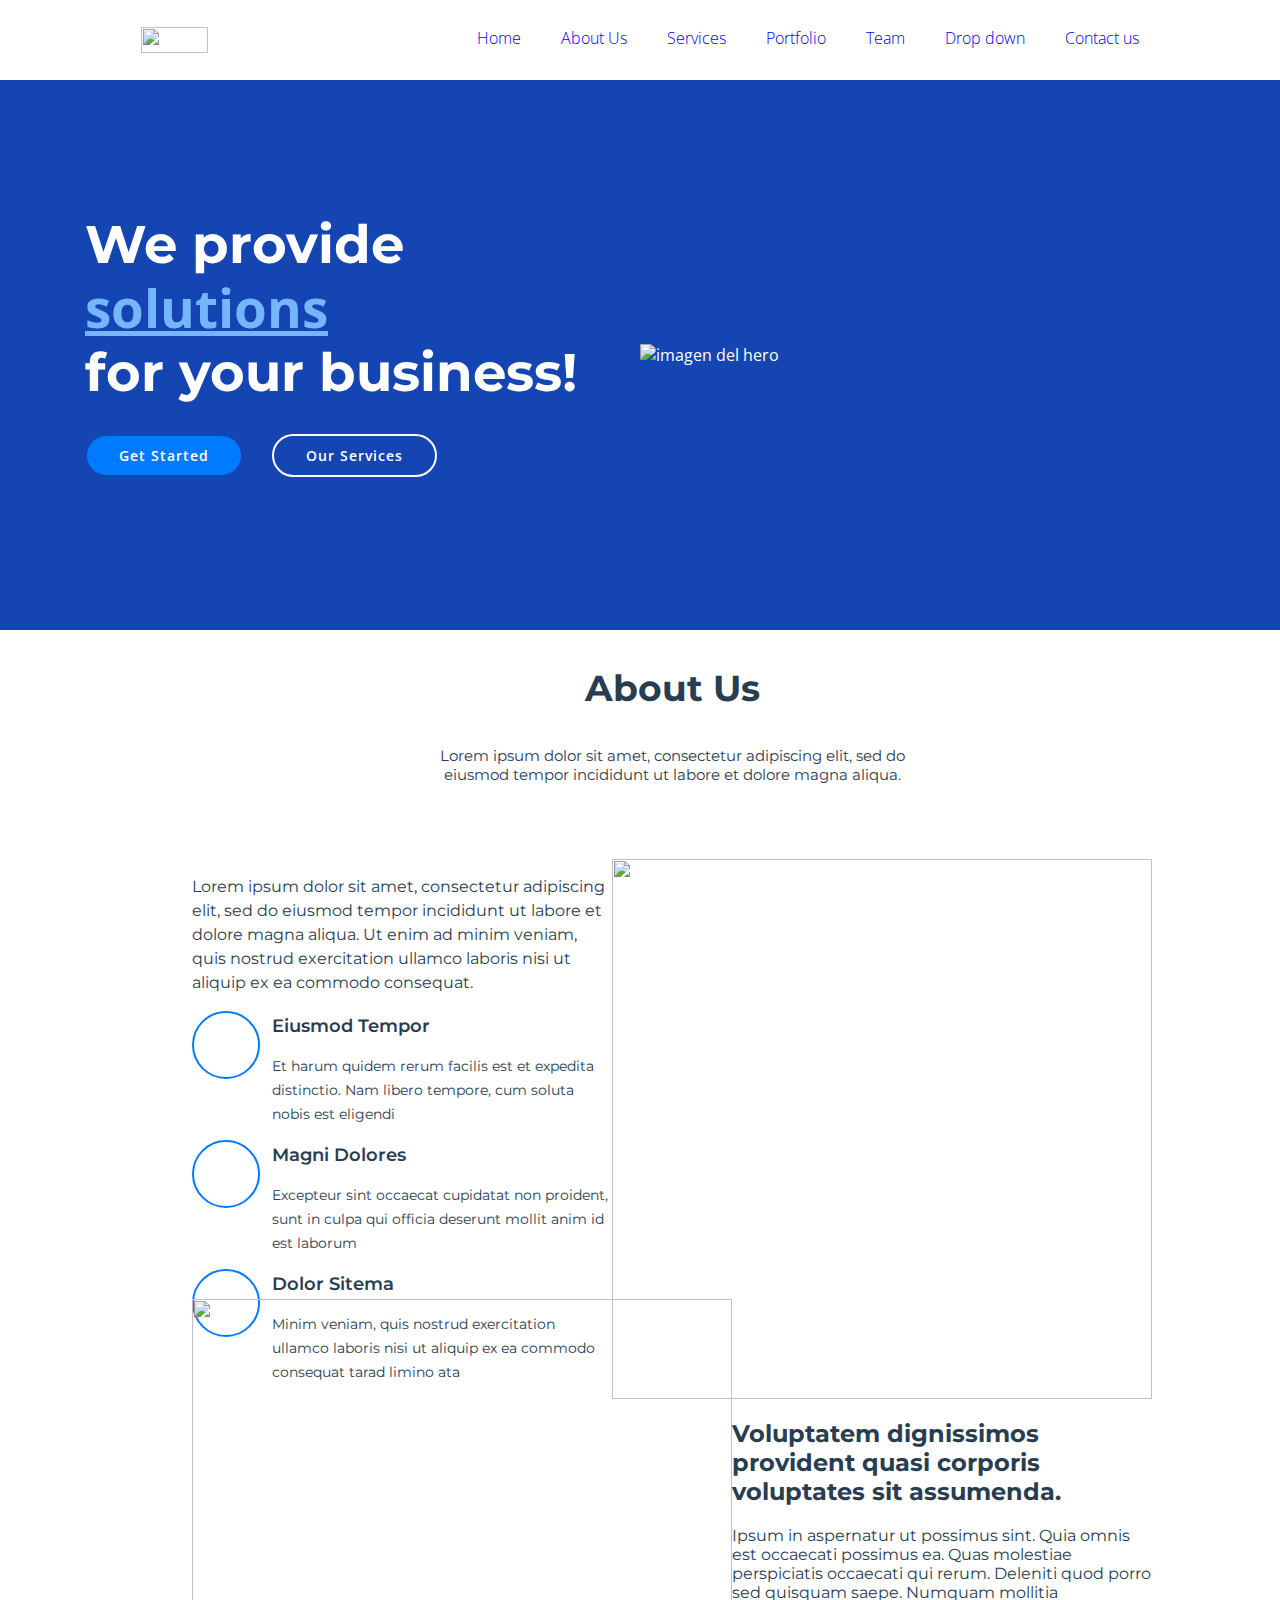
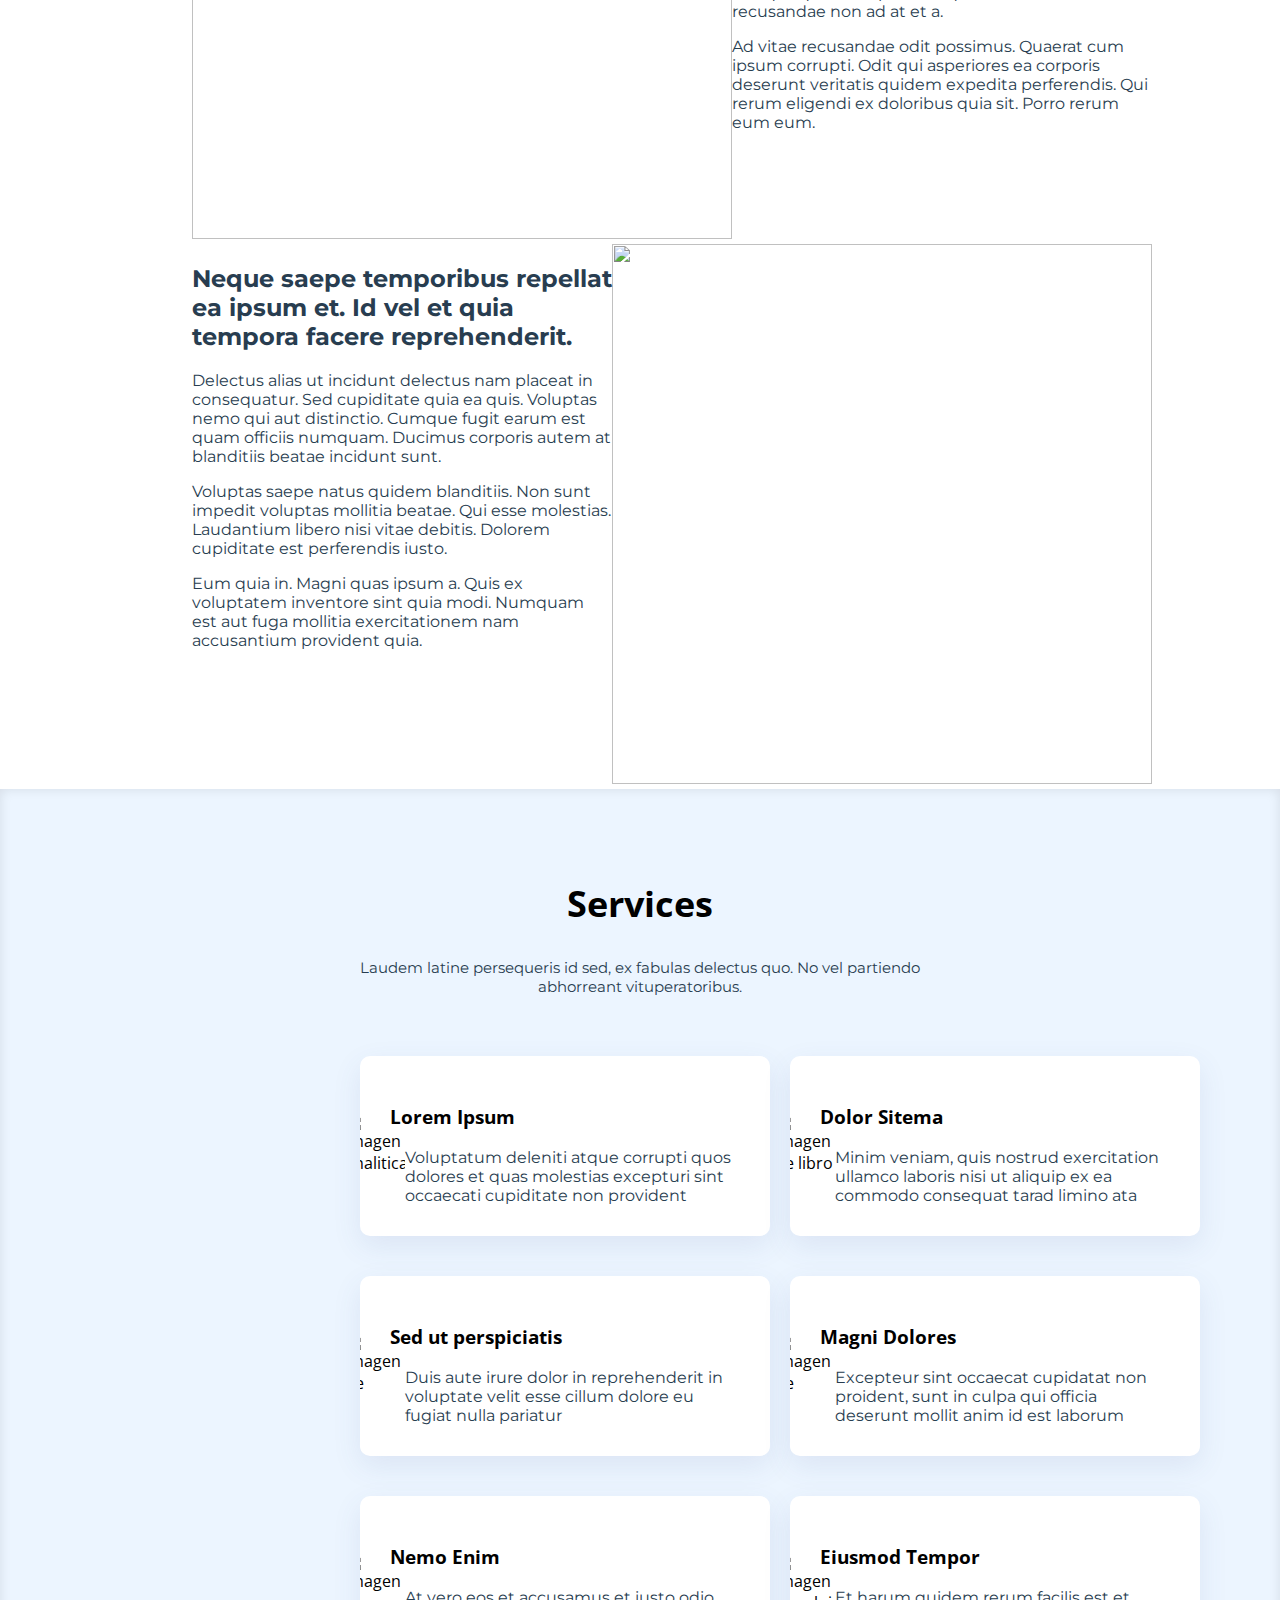
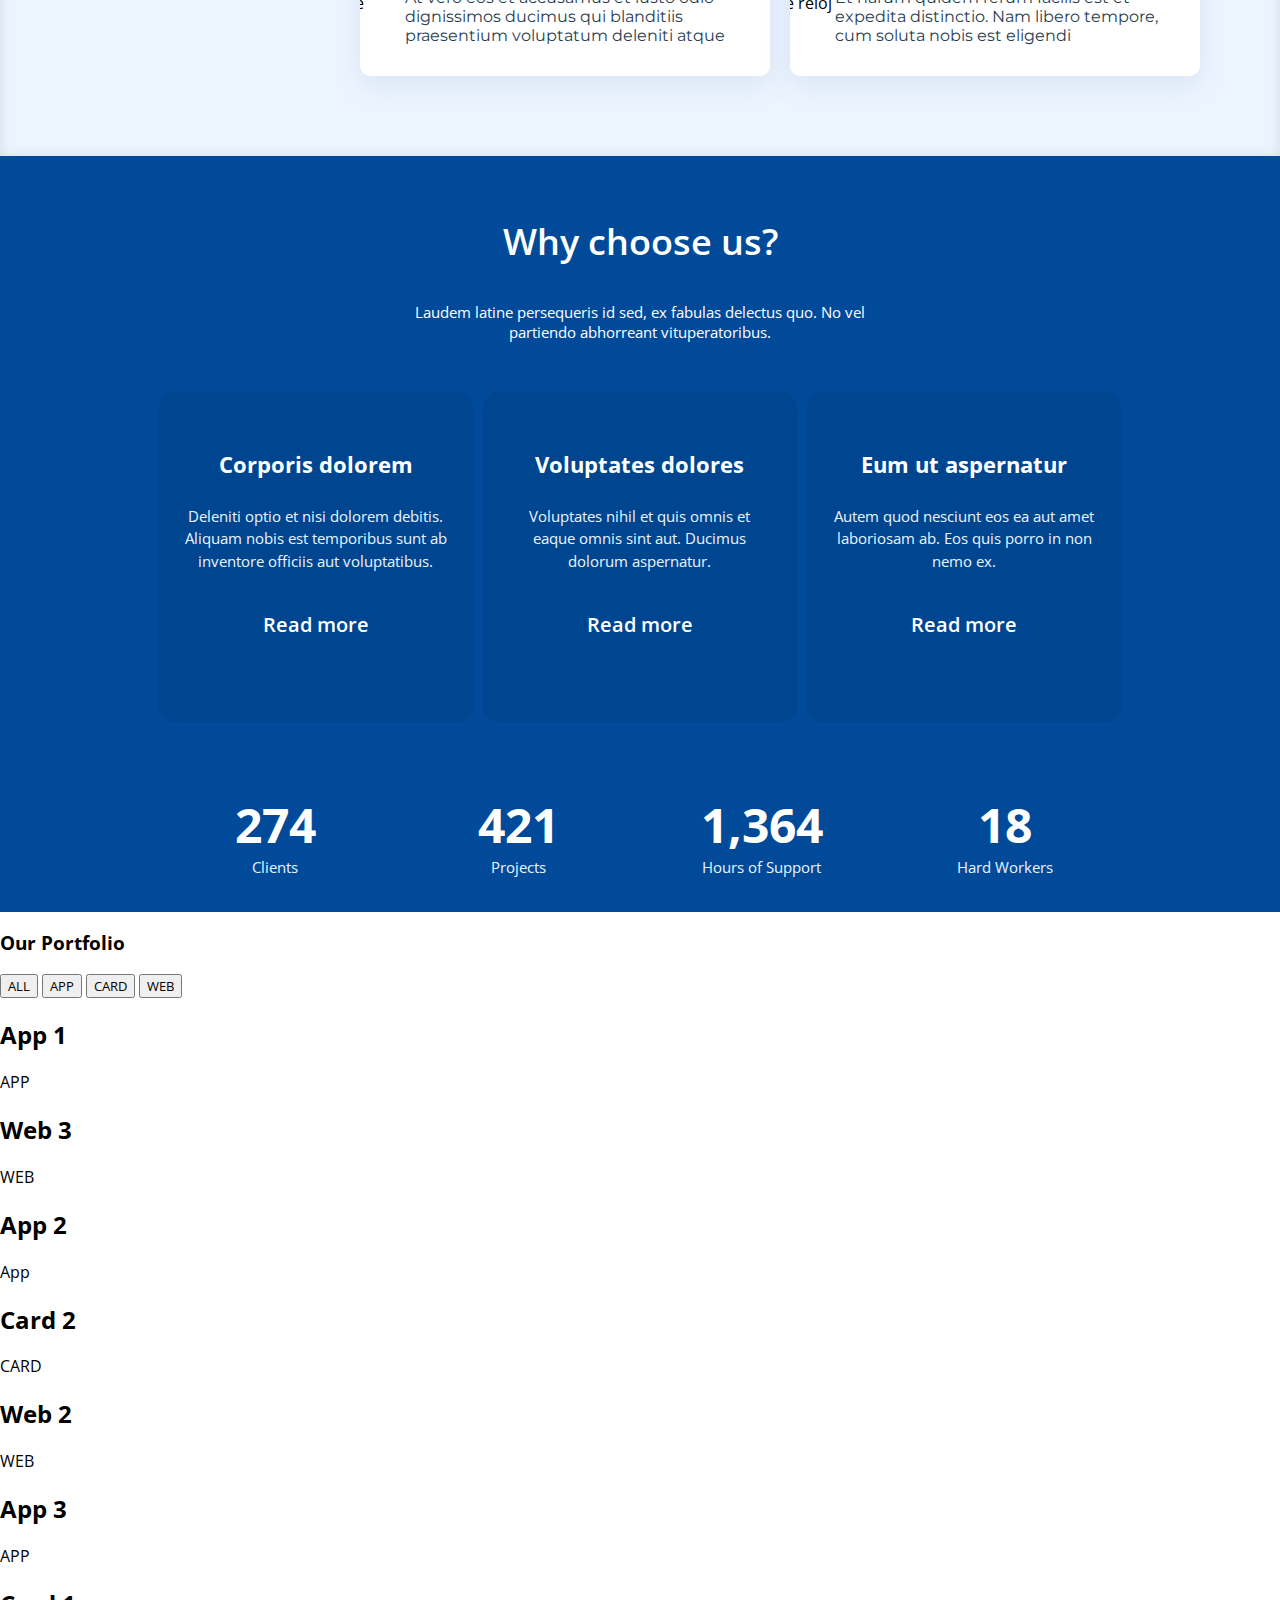
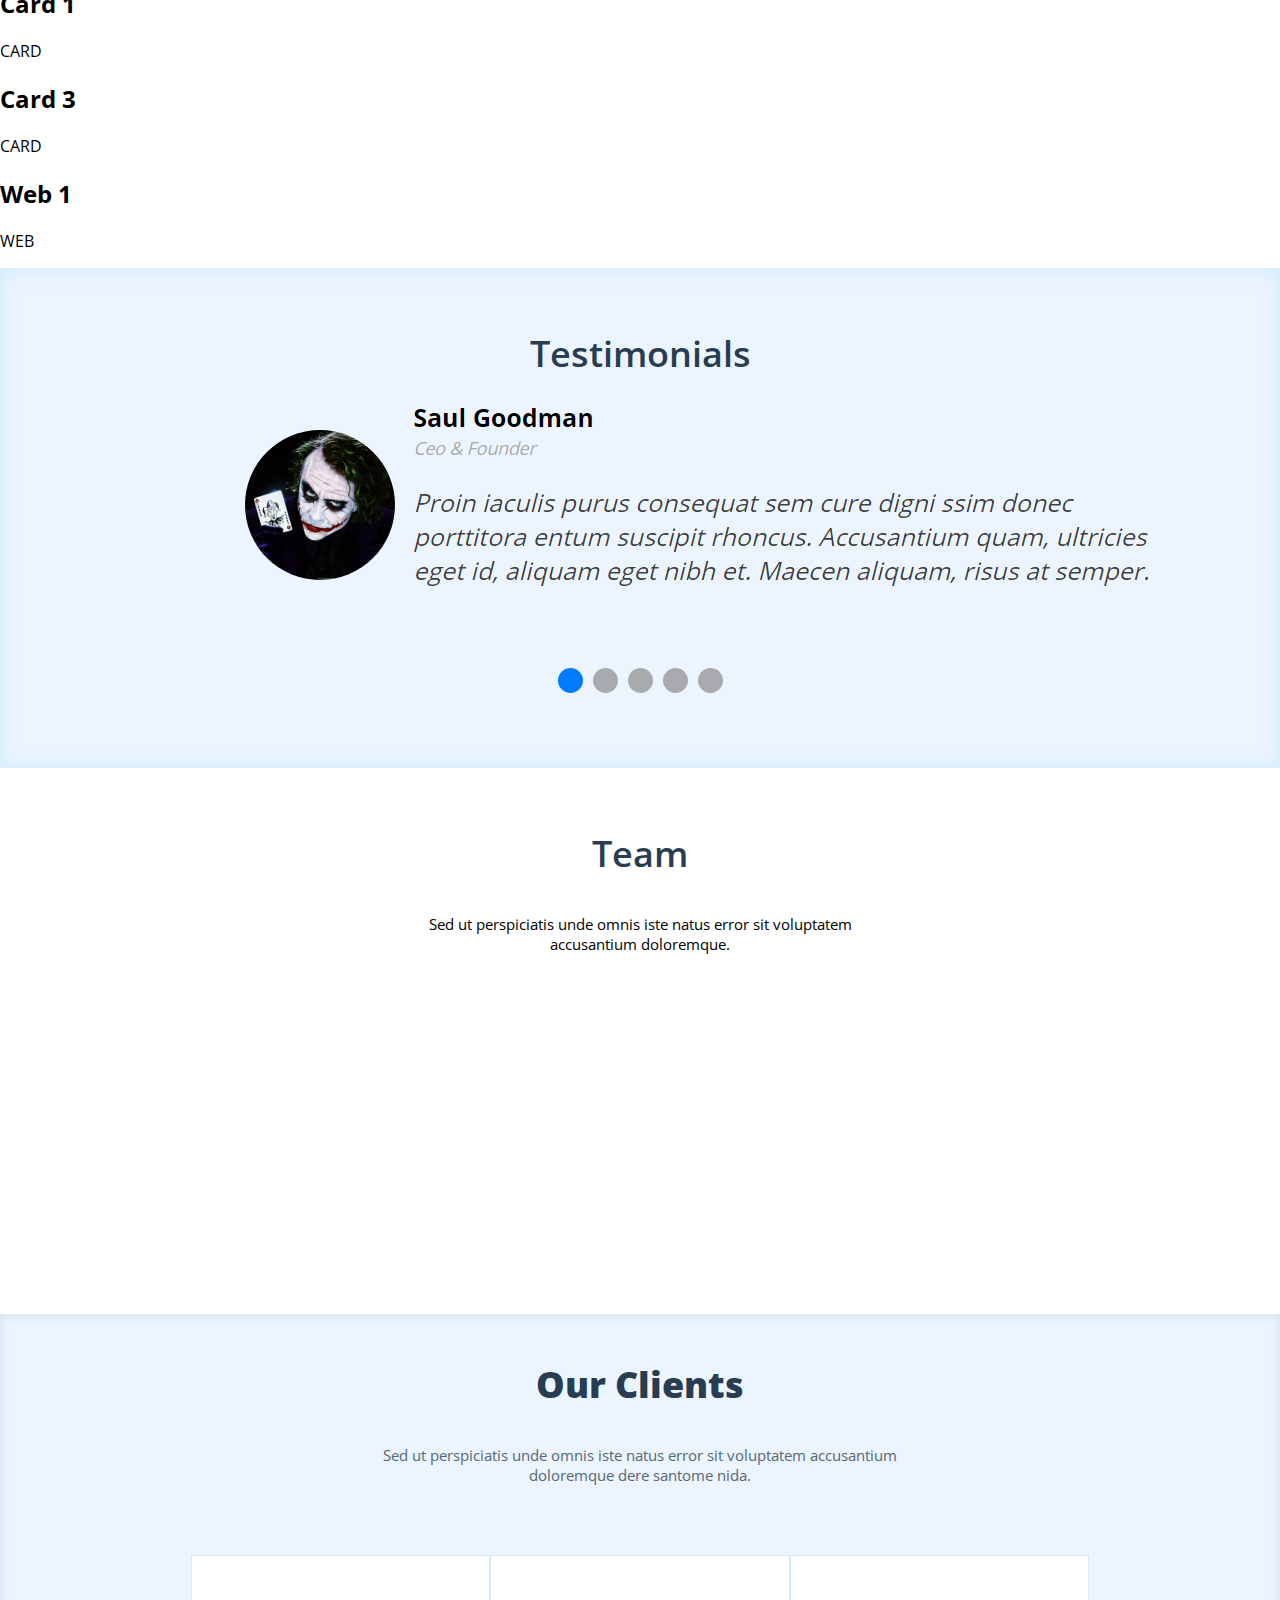
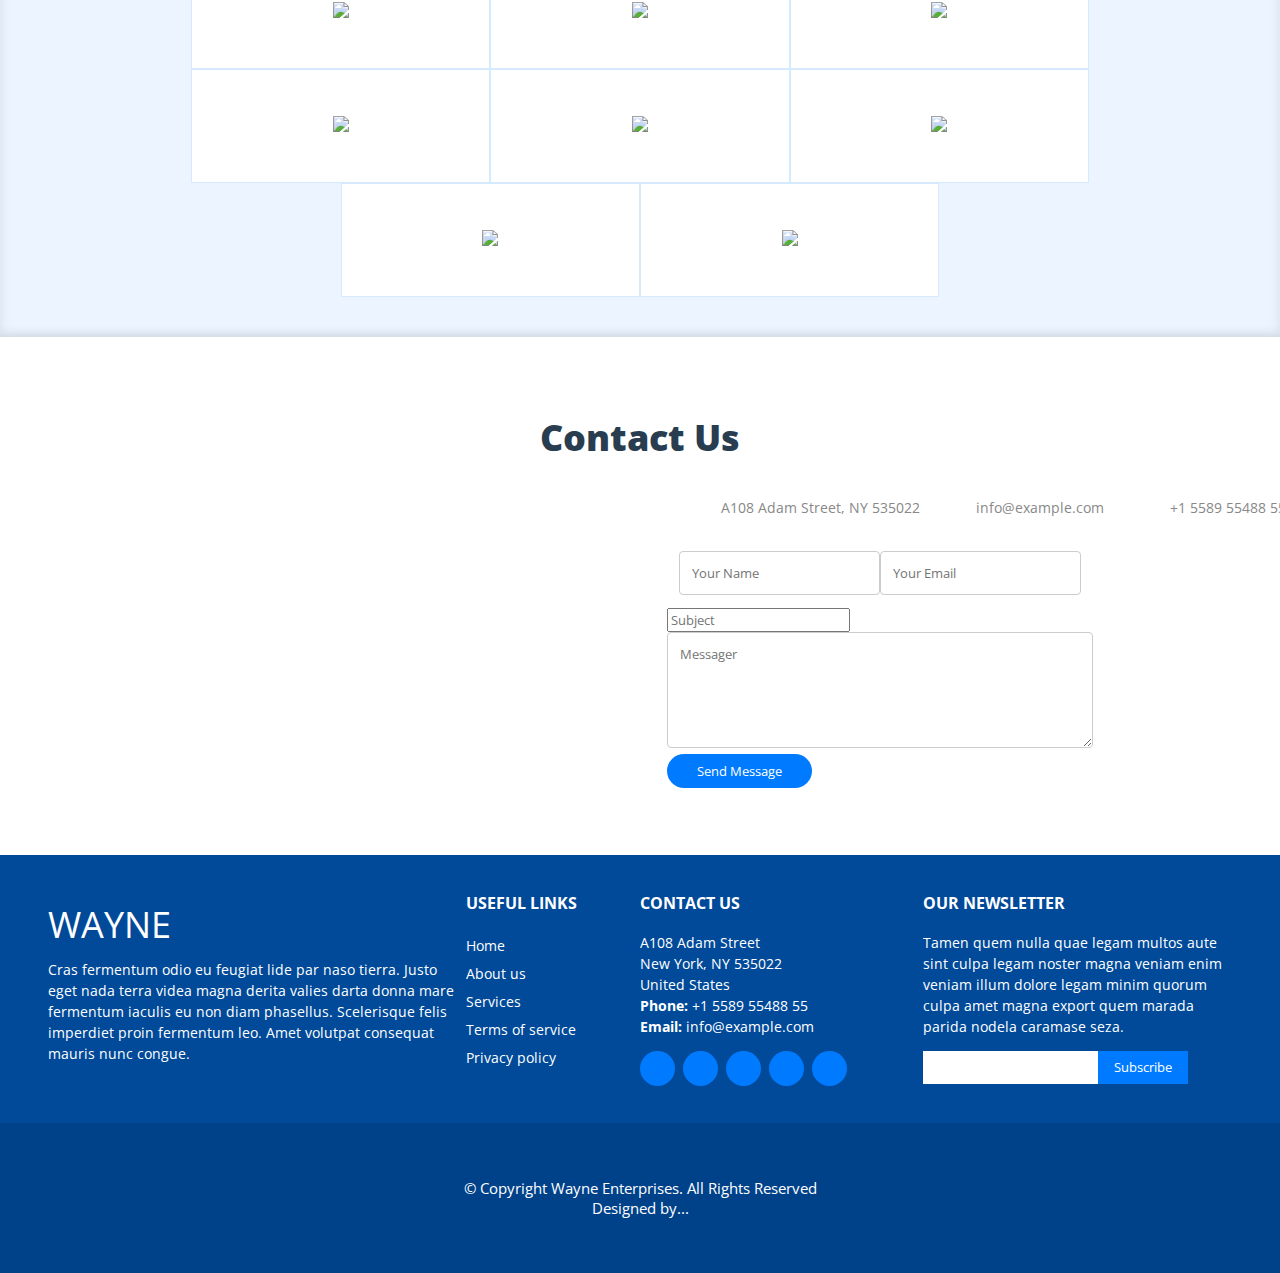
==== commit 00c4c788: "Trabajando portfolio" ====
--- a/index.html
+++ b/index.html
@@ -319,7 +319,129 @@
     <!-----------------------------------------------------------------------
                             SECCIÓN PORTFOLIO
        ------------------------------------------------------------------------->
-
+<section>
+    <article>
+        <h3>Our Portfolio</h3>
+        <div class="botones-portfolio">
+            <button type="button">ALL</button>
+            <button type="button">APP</button>
+            <button type="button">CARD</button>
+            <button type="button">WEB</button>
+        </div>
+    </article>
+
+    <!--Imagen 1-->
+    <article>
+
+        <div class="info">
+            <H2>App 1</H2>
+            <p>APP</p>
+        </div>
+        <div class="icons-portfolio">
+            <i class="fas fa-eye"></i>
+            <i class="fas fa-external-link-alt"></i>
+        </div>
+
+    </article>
+
+    <!--Imagen 2-->
+    <article>
+        <div class="info">
+            <H2>Web 3</H2>
+            <p>WEB</p>
+    </div>
+    <div class="icons-portfolio">
+            <i class="fas fa-eye"></i>
+            <i class="fas fa-external-link-alt"></i>
+    </div>
+
+    </article>
+
+    <!--Imagen 3-->
+    <article>
+        <div class="info">
+            <H2>App 2</H2>
+            <p>App</p>
+        </div>
+        <div class="icons-portfolio">
+            <i class="fas fa-eye"></i>
+            <i class="fas fa-external-link-alt"></i>
+        </div>
+    </article>
+
+    <!--Imagen 4-->
+    <article>
+        <div class="info">
+            <H2>Card 2</H2>
+            <p>CARD</p>
+        </div>
+        <div class="icons-portfolio">
+            <i class="fas fa-eye"></i>
+            <i class="fas fa-external-link-alt"></i>
+        </div>
+    </article>
+
+    <!--Imagen 5-->
+    <article>
+        <div class="info">
+            <H2>Web 2</H2>
+            <p>WEB</p>
+        </div>
+        <div class="icons-portfolio">
+            <i class="fas fa-eye"></i>
+            <i class="fas fa-external-link-alt"></i>
+        </div>
+    </article>
+
+    <!--Imagen 6-->
+    <article>
+        <div class="info">
+            <H2>App 3</H2>
+            <p>APP</p>
+        </div>
+        <div class="icons-portfolio">
+            <i class="fas fa-eye"></i>
+            <i class="fas fa-external-link-alt"></i>
+        </div>
+    </article>
+
+    <!--Imagen 7-->
+    <article>
+        <div class="info">
+            <H2>Card 1</H2>
+            <p>CARD</p>
+        </div>
+        <div class="icons-portfolio">
+            <i class="fas fa-eye"></i>
+            <i class="fas fa-external-link-alt"></i>
+        </div>
+    </article>
+
+    <!--Imagen 8-->
+    <article>
+        <div class="info">
+            <H2>Card 3</H2>
+            <p>CARD</p>
+        </div>
+        <div class="icons-portfolio">
+            <i class="fas fa-eye"></i>
+            <i class="fas fa-external-link-alt"></i>
+        </div>
+    </article>
+
+    <!--Imagen 9-->
+    <article>
+        <div class="info">
+            <H2>Web 1</H2>
+            <p>WEB</p>
+        </div>
+        <div class="icons-portfolio">
+            <i class="fas fa-eye"></i>
+            <i class="fas fa-external-link-alt"></i>
+        </div>
+    </article>
+
+</section>
     <!------------------------------------------------------------------------
                         SECCIÓN TESTIMONIALS
    ------------------------------------------------------------------------->
